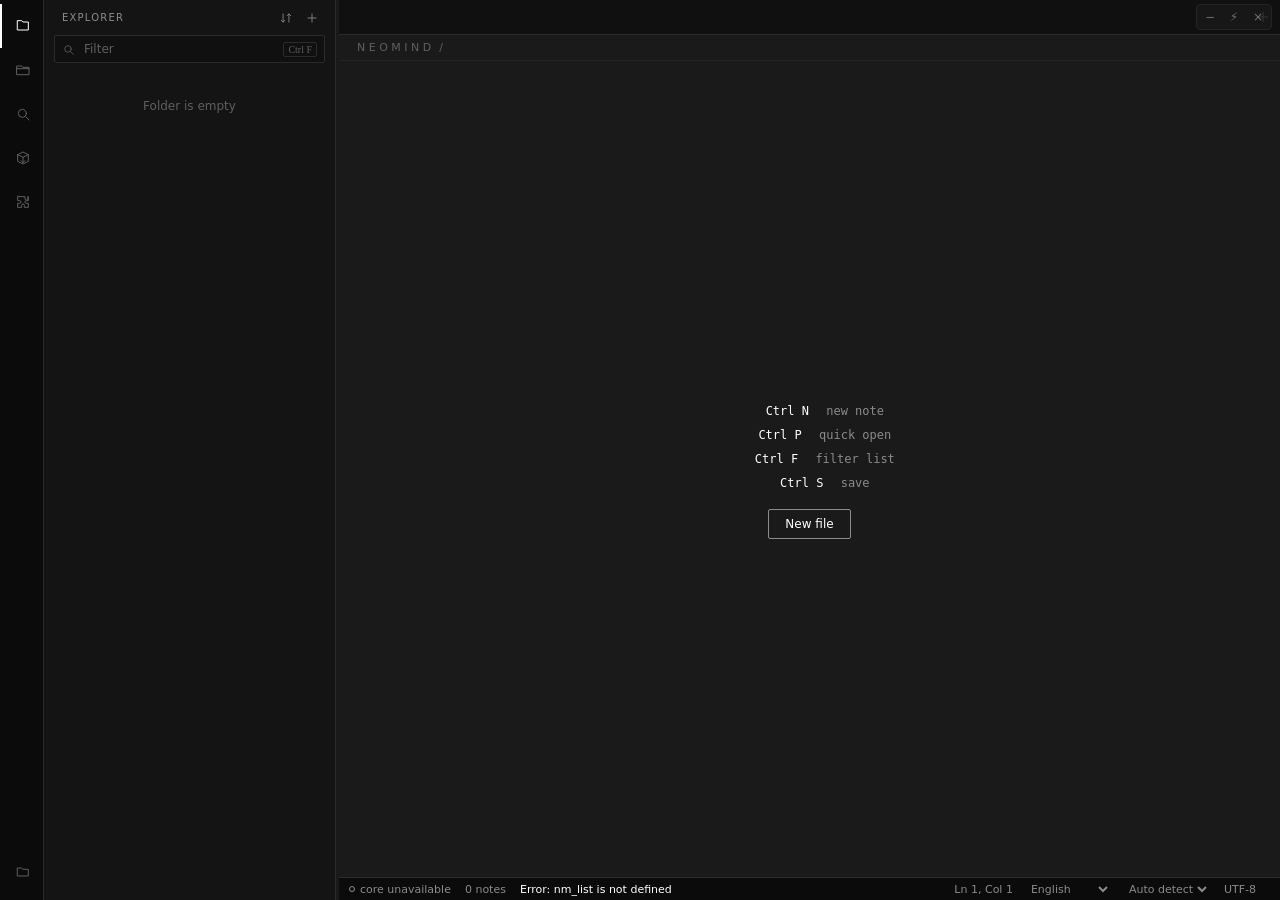
==== cmd/neomind-gui/ui/index.html @ 15c80537 "Fix editor lag, add lightning mode and native window controls" ====
<!doctype html>
<html lang="en">
<head>
<meta charset="utf-8">
<meta name="viewport" content="width=device-width, initial-scale=1">
<title>NeoMind</title>
<style>
  :root{
    --bg:#0b0b0b;          /* activity bar / status bar */
    --side:#141414;
    --editor:#1a1a1a;
    --panel:#101010;
    --border:#2b2b2b;
    --border-soft:#232323;
    --text:#d4d4d4;
    --bright:#ffffff;
    --muted:#8b8b8b;
    --dim:#5f5f5f;
    --hover:#242424;
    --active:#2d2d2d;
    --focus:#3c3c3c;
  }
  *{box-sizing:border-box}
  html,body{height:100%;margin:0}
  body{
    background:var(--editor);color:var(--text);overflow:hidden;
    font-family:"Segoe UI",system-ui,-apple-system,sans-serif;
    font-size:13px;-webkit-font-smoothing:antialiased;
  }
  button,input,textarea{font:inherit;color:inherit}
  button{cursor:pointer;background:none;border:0}
  ::-webkit-scrollbar{width:10px;height:10px}
  ::-webkit-scrollbar-track{background:transparent}
  ::-webkit-scrollbar-thumb{background:#3a3a3a;border:2px solid var(--editor);border-radius:6px}
  ::-webkit-scrollbar-thumb:hover{background:#555}
  svg{display:block;width:16px;height:16px;stroke:currentColor;fill:none;stroke-width:1.5;
    stroke-linecap:round;stroke-linejoin:round;flex:none}

  .workbench{display:flex;height:100vh}

  /* activity bar */
  .activity{
    width:44px;flex:none;background:var(--bg);border-right:1px solid var(--border);
    display:flex;flex-direction:column;align-items:center;padding-top:4px;
  }
  .act{
    width:44px;height:44px;display:grid;place-items:center;color:var(--dim);
    border-left:2px solid transparent;
  }
  .act:hover{color:var(--text)}
  .act.on{color:var(--bright);border-left-color:var(--bright)}
  .act.bottom{margin-top:auto;margin-bottom:6px}

  /* sidebar */
  .sidebar{
    width:292px;flex:none;background:var(--side);border-right:1px solid var(--border);
    display:flex;flex-direction:column;min-width:0;
  }
  .side-title{
    height:35px;flex:none;display:flex;align-items:center;justify-content:space-between;
    padding:0 12px 0 18px;font-size:10px;letter-spacing:1.2px;color:var(--muted);
    text-transform:uppercase;
  }
  .side-actions{display:flex;gap:2px}
  .mini{width:24px;height:24px;display:grid;place-items:center;color:var(--muted);border-radius:2px}
  .mini:hover{background:var(--hover);color:var(--bright)}
  .mini svg{width:14px;height:14px}
  .searchbox{margin:0 10px 8px;display:flex;align-items:center;height:28px;
    background:var(--panel);border:1px solid var(--border);border-radius:2px;padding:0 7px;gap:7px}
  .searchbox:focus-within{border-color:var(--muted)}
  .searchbox svg{width:13px;height:13px;color:var(--dim)}
  .searchbox input{flex:1;min-width:0;background:none;border:0;outline:0;font-size:12px}
  .searchbox input::placeholder{color:var(--dim)}
  .searchbox kbd{font:10px "Segoe UI";color:var(--dim);border:1px solid var(--border);
    padding:1px 4px;border-radius:2px}
  .list{flex:1;overflow-y:auto;overflow-x:hidden}
  .row{
    height:auto;min-height:44px;padding:7px 14px 7px 18px;display:flex;flex-direction:column;
    gap:3px;border-left:2px solid transparent;cursor:default;
  }
  .row:hover{background:var(--hover)}
  .row.on{background:var(--active);border-left-color:var(--bright)}
  .row .t{font-size:12px;color:var(--text);white-space:nowrap;overflow:hidden;text-overflow:ellipsis}
  .row.on .t{color:var(--bright)}
  .row .s{font-size:11px;color:var(--muted);white-space:nowrap;overflow:hidden;text-overflow:ellipsis}
  .hl{color:var(--bright);background:#3a3a3a}
  .side-empty{padding:26px 20px;color:var(--dim);font-size:12px;text-align:center;line-height:1.6}
  .splitter{width:3px;flex:none;cursor:col-resize;background:transparent}
  .splitter:hover,.splitter.drag{background:var(--focus)}
  .view-col{display:flex;flex-direction:column;flex:1;min-height:0}

  /* languages */
  .lang-filter{margin:0 10px 8px}
  .lang-filter input::placeholder{color:var(--dim)}
  .lang-list{flex:1;overflow-y:auto;padding:0 0 8px}
  .langrow{
    display:flex;align-items:flex-start;gap:9px;padding:8px 14px 8px 18px;
    border-left:2px solid transparent;cursor:default;
  }
  .langrow:hover{background:var(--hover)}
  .langrow.checked{background:var(--active);border-left-color:var(--bright)}
  .langrow input[type=checkbox]{
    appearance:none;width:14px;height:14px;flex:none;margin:1px 0 0;
    border:1px solid var(--muted);border-radius:2px;background:var(--panel);cursor:pointer;position:relative;
  }
  .langrow input[type=checkbox]:checked{background:var(--bright);border-color:var(--bright)}
  .langrow input[type=checkbox]:checked::after{
    content:'×';position:absolute;inset:0;display:grid;place-items:center;
    color:#000;font:bold 12px/1 "Segoe UI";
  }
  .langrow .lr-body{min-width:0;flex:1}
  .langrow .lr-name{font-size:12px;color:var(--text);white-space:nowrap;overflow:hidden;text-overflow:ellipsis}
  .langrow.checked .lr-name{color:var(--bright)}
  .langrow .lr-meta{font-size:10px;color:var(--dim);margin-top:2px;white-space:nowrap;overflow:hidden;text-overflow:ellipsis}
  .langrow .lr-flag{font-size:10px;color:var(--muted);flex:none}
  .lang-foot{
    border-top:1px solid var(--border);padding:7px 12px;display:flex;justify-content:space-between;gap:6px;
  }
  .link{padding:3px 5px;font-size:10px;color:var(--muted);border-radius:2px}
  .link:hover{background:var(--hover);color:var(--bright)}

  .btn{border:1px solid var(--muted);padding:6px 12px;border-radius:2px;color:var(--bright);font-size:11px}
  .btn:hover{background:var(--hover)}
  .btn.primary{background:var(--bright);color:#000;border-color:var(--bright)}
  .btn.primary:hover{background:#ddd;border-color:#ddd}
  .btn:disabled{opacity:.45;cursor:default}
  .btn:disabled:hover{background:none}

  .langview{flex:1;display:flex;flex-direction:column;min-height:0;padding:18px 24px 16px}
  .lang-head{display:flex;align-items:flex-start;justify-content:space-between;gap:18px;margin-bottom:14px}
  .lang-head h2{margin:0 0 4px;font-size:16px;font-weight:600;color:var(--bright)}
  .lang-head p{margin:0;font-size:11px;color:var(--dim)}
  .lang-actions{display:flex;gap:8px;flex-wrap:wrap;justify-content:flex-end}
  .lang-stats{
    border:1px solid var(--border);background:var(--panel);padding:8px 12px;
    font-size:11px;color:var(--muted);display:flex;gap:18px;margin-bottom:14px;flex:none;
  }
  .lang-stats b{color:var(--bright);font-weight:600}
  .lang-grid{
    flex:1;min-height:0;overflow-y:auto;display:grid;
    grid-template-columns:repeat(auto-fill,minmax(248px,1fr));gap:8px;align-content:start;
  }
  .lang-card{border:1px solid var(--border);background:var(--panel);padding:10px 12px;min-width:0}
  .lang-card:hover{border-color:var(--muted)}
  .lang-card.checked{border-color:var(--bright)}
  .lang-card.installed{background:var(--editor)}
  .lang-card-top{display:flex;align-items:center;gap:9px;cursor:pointer}
  .lang-card-top input[type=checkbox]{
    appearance:none;width:14px;height:14px;flex:none;margin:0;
    border:1px solid var(--muted);border-radius:2px;background:var(--editor);cursor:pointer;position:relative;
  }
  .lang-card-top input[type=checkbox]:checked{background:var(--bright);border-color:var(--bright)}
  .lang-card-top input[type=checkbox]:checked::after{
    content:'×';position:absolute;inset:0;display:grid;place-items:center;color:#000;font:bold 12px/1 "Segoe UI";
  }
  .lang-card .lname{font-size:12px;color:var(--bright);font-weight:600;flex:1;min-width:0;
    white-space:nowrap;overflow:hidden;text-overflow:ellipsis}
  .lang-card .lflag{font-size:10px;color:var(--muted);flex:none}
  .lang-card .ldesc{font-size:11px;color:var(--muted);margin:8px 0;line-height:1.4}
  .lang-card .lmeta{display:flex;gap:10px;flex-wrap:wrap;font-size:10px;color:var(--dim)}
  .lang-card .lmeta code{font:10px Consolas,monospace;color:var(--muted)}
  .lang-group{grid-column:1/-1;margin:10px 0 2px;padding:5px 8px;border-bottom:1px solid var(--border-soft);
    font-size:10px;letter-spacing:.7px;text-transform:uppercase;color:var(--dim)}
  .lang-list .lang-group{margin:8px 0 2px;padding:4px 10px}

  .lang-progress{border:1px solid var(--border);background:var(--panel);padding:9px 12px;margin-top:12px;flex:none}
  .lp-head{display:flex;justify-content:space-between;font-size:11px;color:var(--bright);margin-bottom:7px}
  .lp-head span:last-child{color:var(--muted)}
  .lp-bar{height:4px;background:var(--border);overflow:hidden}
  .lp-bar>div{height:100%;width:0;background:var(--bright);transition:width .2s}
  .lp-current{font-size:10px;color:var(--muted);margin-top:6px;min-height:13px}
  .lp-log{max-height:68px;overflow-y:auto;margin-top:6px;font:10px/1.6 Consolas,monospace;color:var(--dim)}
  .lang-empty{padding:24px;color:var(--dim);font-size:12px;text-align:center}

  /* mods / extensions marketplace — VS Code style */
  .modsview{flex:1;display:flex;flex-direction:column;min-height:0;overflow:hidden}
  .ex-empty{flex:1;display:grid;place-items:center;text-align:center;color:var(--dim);font-size:12px;padding:24px}
  .ex-empty b{display:block;color:var(--bright);font-size:15px;font-weight:600;margin-bottom:8px}
  .ex-detail{flex:1;min-height:0;overflow-y:auto;padding:18px 26px 24px}
  .ex-hero{display:flex;gap:16px;align-items:flex-start;padding-bottom:16px;border-bottom:1px solid var(--border-soft)}
  .ex-icon,.ex-icon-fb{width:64px;height:64px;flex:none;border:1px solid var(--border);background:var(--editor);filter:grayscale(1)}
  .ex-icon{object-fit:cover}
  .ex-icon-fb{display:grid;place-items:center;font-size:26px;color:var(--bright)}
  .ex-hero-body{flex:1;min-width:0}
  .ex-name{font-size:17px;font-weight:600;color:var(--bright);line-height:1.2}
  .ex-pub{font-size:11px;color:var(--muted);margin-top:3px}
  .ex-pills{display:flex;gap:6px;flex-wrap:wrap;margin-top:9px}
  .ex-pill{font-size:9px;letter-spacing:.6px;border:1px solid var(--muted);color:var(--bright);padding:2px 6px}
  .ex-pill.quiet{border-color:var(--border);color:var(--muted)}
  .ex-stats{display:flex;gap:18px;flex-wrap:wrap;margin-top:11px;font-size:11px;color:var(--muted)}
  .ex-stats b{color:var(--bright);font-weight:600}
  .ex-actions{display:flex;gap:8px;margin-top:14px;flex-wrap:wrap}
  .ex-btn{border:1px solid var(--muted);background:var(--panel);color:var(--bright);padding:6px 14px;font-size:11px}
  .ex-btn:hover{background:var(--hover)}
  .ex-tabs{display:flex;gap:18px;border-bottom:1px solid var(--border-soft);margin-top:16px;padding:0 2px}
  .ex-tab{font-size:11px;letter-spacing:.7px;text-transform:uppercase;color:var(--dim);padding:8px 0;
    border-bottom:1px solid transparent;cursor:pointer}
  .ex-tab.on{color:var(--bright);border-bottom-color:var(--bright)}
  .ex-body{padding:14px 2px 24px;font-size:12px;line-height:1.6;color:var(--muted)}
  .ex-body h3{font-size:12px;color:var(--bright);margin:18px 0 8px;font-weight:600}
  .ex-body h3:first-child{margin-top:0}
  .ex-body p{margin:0 0 10px}
  .ex-body code{font:11px Consolas,monospace;color:var(--bright);border:1px solid var(--border);padding:1px 4px}
  .ex-note{border-left:2px solid var(--muted);padding:6px 10px;color:var(--dim);font-size:11px;margin:12px 0}
  .ex-kv{display:grid;grid-template-columns:110px 1fr;gap:6px 12px;font-size:11px;margin:10px 0 18px}
  .ex-kv span:nth-child(odd){color:var(--dim)}
  .ex-kv span:nth-child(even){color:var(--bright);word-break:break-all}
  .ex-searchrow{display:flex;align-items:center;gap:6px;padding:0 10px 8px}
  .ex-sort{flex:1;background:var(--panel);border:1px solid var(--border);color:var(--muted);
    font-size:10px;padding:4px 6px}
  .ex-sort option{background:var(--panel);color:var(--text)}
  .ex-pillbtn{font-size:10px;color:var(--dim);border:1px solid var(--border);padding:4px 7px;white-space:nowrap}
  .ex-pillbtn.on{color:var(--bright);border-color:var(--muted);background:var(--hover)}
  .ex-list{flex:1;min-height:0;overflow-y:auto}
  .ex-card{display:flex;gap:9px;padding:8px 10px;border-bottom:1px solid var(--border-soft);cursor:pointer;min-width:0}
  .ex-card:hover{background:var(--hover)}
  .ex-card.on{background:var(--active);border-left:2px solid var(--bright);padding-left:8px}
  .ex-ci,.ex-cf{width:36px;height:36px;flex:none;border:1px solid var(--border);background:var(--editor);filter:grayscale(1)}
  .ex-ci{object-fit:cover}
  .ex-cf{display:grid;place-items:center;font-size:14px;color:var(--bright)}
  .ex-cbody{flex:1;min-width:0}
  .ex-cname{font-size:11px;color:var(--bright);font-weight:600;white-space:nowrap;overflow:hidden;text-overflow:ellipsis}
  .ex-cpub{font-size:10px;color:var(--dim);margin-top:2px;white-space:nowrap;overflow:hidden;text-overflow:ellipsis}
  .ex-cdesc{font-size:10px;color:var(--muted);margin-top:3px;line-height:1.35;
    display:-webkit-box;-webkit-line-clamp:2;-webkit-box-orient:vertical;overflow:hidden}
  .ex-cfoot{display:flex;justify-content:space-between;gap:6px;margin-top:4px;font-size:9px;color:var(--dim)}
  .ex-loading{padding:16px;text-align:center;color:var(--dim);font-size:11px}
  .ex-tweaks{display:grid;grid-template-columns:repeat(auto-fill,minmax(210px,1fr));gap:8px}
  .tweak{
    border:1px solid var(--border);background:var(--panel);padding:9px 11px;
    display:flex;align-items:center;gap:10px;cursor:pointer;
  }
  .tweak:hover{border-color:var(--muted)}
  .tweak.on{border-color:var(--bright)}
  .tweak .tw-body{flex:1;min-width:0}
  .tweak .tw-name{font-size:12px;color:var(--bright)}
  .tweak .tw-desc{font-size:10px;color:var(--dim);margin-top:2px;white-space:nowrap;overflow:hidden;text-overflow:ellipsis}
  .toggle{width:32px;height:16px;border:1px solid var(--muted);border-radius:9px;position:relative;flex:none}
  .toggle::after{
    content:'';position:absolute;top:2px;left:2px;width:10px;height:10px;
    border-radius:50%;background:var(--muted);transition:left .12s,background .12s;
  }
  .tweak.on .toggle{background:var(--bright);border-color:var(--bright)}
  .tweak.on .toggle::after{left:17px;background:#000}
  .mods-exit{
    position:fixed;top:8px;right:8px;z-index:30;background:var(--panel);
    border:1px solid var(--muted);color:var(--bright);padding:5px 10px;font-size:11px;
  }
  .mods-exit:hover{background:var(--hover)}

  /* cosmetic mods, all grayscale */
  body.mod-compact .row{padding:4px 14px 4px 18px;min-height:30px}
  body.mod-compact .langrow{padding:5px 14px 5px 18px}
  body.mod-compact .lang-card{padding:7px 10px}
  body.mod-compact .ex-card{padding:5px 10px}
  body.mod-no-line .gutter{display:none}
  body.mod-no-line textarea,body.mod-no-line .highlight{padding-left:26px}
  body.mod-wide .sidebar{width:380px!important}
  body.mod-mono,body.mod-mono input,body.mod-mono button{
    font-family:Consolas,"Cascadia Mono",monospace;
  }
  body.mod-contrast{
    --muted:#aaa;--dim:#888;--text:#ffffff;--border:#4a4a4a;--border-soft:#373737;
  }
  body.mod-hide-status .status{display:none}
  body.mod-focus .activity,body.mod-focus .sidebar,body.mod-focus .splitter{display:none}

  /* main */
  .main{flex:1;display:flex;flex-direction:column;min-width:0;background:var(--editor)}
  .tabs{height:35px;flex:none;display:flex;align-items:stretch;background:var(--panel);
    border-bottom:1px solid var(--border)}
  .tab{display:flex;align-items:center;gap:8px;padding:0 10px 0 12px;max-width:280px;
    border-right:1px solid var(--border);background:var(--editor);color:var(--bright);
    font-size:12px;min-width:0}
  .tab .name{overflow:hidden;text-overflow:ellipsis;white-space:nowrap}
  .tab .dirty{width:7px;height:7px;border-radius:50%;background:var(--bright)}
  .tab .x{width:18px;height:18px;display:grid;place-items:center;color:var(--muted);border-radius:2px}
  .tab .x:hover{background:var(--hover);color:var(--bright)}
  .tab .x svg{width:11px;height:11px}
  .tabs .spacer{flex:1}
  .tabs .new{width:35px;display:grid;place-items:center;color:var(--muted)}
  .tabs .new:hover{background:var(--hover);color:var(--bright)}
  .crumb{height:26px;flex:none;display:flex;align-items:center;gap:8px;padding:0 18px;
    font-size:11px;color:var(--dim);border-bottom:1px solid var(--border-soft)}
  .crumb b{color:var(--muted);font-weight:400}

  .editorwrap{flex:1;display:flex;flex-direction:column;min-height:0;position:relative}
  .gutter{position:absolute;left:0;top:0;bottom:0;width:52px;pointer-events:none;
    padding:18px 12px 18px 0;text-align:right;color:#4a4a4a;font:13px/1.7 "Cascadia Mono",Consolas,monospace;
    white-space:pre;overflow:hidden;user-select:none;border-right:1px solid var(--border-soft)}
  textarea{
    position:relative;z-index:1;flex:1;width:100%;resize:none;
    background:transparent;border:0;outline:0;
    padding:18px 62px 18px 68px;
    font:13px/1.7 "Cascadia Mono",Consolas,"Lucida Console",monospace;
    color:transparent;caret-color:var(--bright);tab-size:2;white-space:pre;
  }
  textarea::placeholder{color:var(--dim)}
  textarea::selection{background:#264f78;color:transparent}
  .highlight{
    position:absolute;inset:0;z-index:0;margin:0;pointer-events:none;
    padding:18px 62px 18px 68px;
    font:13px/1.7 "Cascadia Mono",Consolas,"Lucida Console",monospace;
    color:var(--text);tab-size:2;white-space:pre;overflow:hidden;
  }
  .tok-comment{color:#6a9955}
  .tok-string{color:#ce9178}
  .tok-number{color:#b5cea8}
  .tok-keyword{color:#569cd6}
  .tok-control{color:#c586c0}
  .tok-type{color:#4ec9b0}
  .tok-builtin,.tok-func{color:#dcdcaa}
  .tok-prop{color:#9cdcfe}
  .tok-op{color:#d4d4d4}
  /* compact VS Code-style minimap */
  .minimap{position:absolute;right:0;top:0;bottom:0;width:42px;z-index:2;
    background:var(--editor);border-left:1px solid var(--border-soft);cursor:pointer}
  .minimap canvas{display:block;width:42px;height:100%}
  body.mod-no-minimap .minimap{display:none}
  /* folder tree */
  .tree{flex:none;max-height:38%;overflow:auto;border-bottom:1px solid var(--border-soft);padding:4px 0}
  .tree-row{display:flex;align-items:center;gap:5px;height:20px;padding:0 8px 0 8px;
    font-size:11px;color:var(--muted);white-space:nowrap;cursor:default;user-select:none}
  .tree-row:hover{background:var(--hover);color:var(--bright)}
  .tree-row.file{cursor:pointer;padding-left:22px}
  .tree-row.file.on{background:var(--active);color:var(--bright)}
  .tree-caret{width:10px;color:var(--dim);font-size:9px;text-align:center;flex:none}
  .tree-icon{width:11px;color:var(--dim);flex:none}
  .tree-row .tree-more{color:var(--dim);font-size:11px;margin-left:auto;padding:0 2px}
  .tree-row .tree-more:hover{color:var(--bright)}
  .tree-new{width:100%;border-top:1px solid var(--border-soft);padding:4px 8px;
    text-align:left;font-size:11px;color:var(--dim)}
  .tree-new:hover{color:var(--bright);background:var(--hover)}
  .dialog .field{display:flex;align-items:center;border-bottom:1px solid var(--border)}
  .dialog .field input{flex:1;border:0}
  .dialog .field button{border:0;border-left:1px solid var(--border);background:transparent;
    color:var(--muted);padding:0 12px;height:38px;font-size:11px;white-space:nowrap}
  .dialog .field button:hover{color:var(--bright);background:var(--hover)}
  .dialog label{display:block;padding:8px 14px 4px;font-size:10px;letter-spacing:.6px;
    text-transform:uppercase;color:var(--dim)}
  .status select{
    background:transparent;border:0;outline:0;color:var(--muted);
    font:11px "Segoe UI",system-ui,sans-serif;cursor:pointer;max-width:110px;
  }
  .status select:hover{color:var(--bright)}
  .status select option{background:var(--panel);color:var(--text)}
  .welcome{flex:1;display:flex;flex-direction:column;align-items:center;justify-content:center;
    gap:14px;color:var(--dim);text-align:center}
  .welcome .keys{font:12px "Cascadia Mono",Consolas,monospace;color:var(--muted);line-height:2}
  .welcome .keys b{display:inline-block;min-width:74px;text-align:right;color:var(--bright);
    font-weight:400;margin-right:10px}
  .welcome button{border:1px solid var(--muted);padding:7px 16px;color:var(--bright);
    border-radius:2px;font-size:12px}
  .welcome button:hover{background:var(--hover)}
  .hidden{display:none!important}

  /* status bar */
  .status{height:23px;flex:none;background:var(--bg);border-top:1px solid var(--border);
    display:flex;align-items:center;justify-content:space-between;padding:0 10px;
    font-size:11px;color:var(--muted)}
  .status .l,.status .r{display:flex;align-items:center;gap:14px;white-space:nowrap}
  .status .item{display:flex;align-items:center;gap:5px}
  .status .dot{width:6px;height:6px;border:1px solid var(--muted);border-radius:50%}
  .status .msg{color:var(--bright)}

  /* modal + palette */
  .veil{position:fixed;inset:0;background:rgba(0,0,0,.6);display:grid;place-items:start center;
    padding-top:16vh;z-index:20}
  .dialog{width:430px;max-width:calc(100vw - 40px);background:var(--panel);
    border:1px solid var(--focus)}
  .dialog .head{padding:10px 14px;border-bottom:1px solid var(--border);font-size:12px;color:var(--bright)}
  .dialog input{width:100%;height:38px;background:var(--editor);border:0;border-bottom:1px solid var(--border);
    outline:0;padding:0 14px;font-size:13px}
  .dialog .opts{max-height:280px;overflow-y:auto;padding:4px 0}
  .dialog .opt{padding:7px 14px;font-size:12px;display:flex;justify-content:space-between;gap:12px}
  .dialog .opt.on{background:var(--active);color:var(--bright)}
  .dialog .opt span:last-child{color:var(--dim);font-size:11px}
  .dialog .body{padding:20px 18px;line-height:1.6;color:var(--text)}
  .dialog .foot{display:flex;justify-content:flex-end;gap:8px;padding:10px 14px;border-top:1px solid var(--border)}
  .dialog .foot button{border:1px solid var(--border);padding:5px 14px;border-radius:2px;color:var(--text)}
  .dialog .foot button:hover{background:var(--hover);color:var(--bright)}
  .dialog .foot .ok{background:var(--bright);color:#000;border-color:var(--bright)}
  .dialog .foot .ok:hover{background:#ddd;color:#000}
  .win-actions{position:fixed;top:4px;right:8px;z-index:80;display:flex;gap:2px;padding:2px;background:var(--editor);border:1px solid var(--border);border-radius:4px;opacity:.75}
  .win-actions:hover{opacity:1}
  .win-actions button{width:22px;height:20px;border:0;border-radius:2px;background:transparent;color:var(--muted);font-size:12px;line-height:1;cursor:pointer}
  .win-actions button:hover{background:var(--hover);color:var(--text)}
  body.light-mode .status,body.light-mode .welcome,body.light-mode .palette,
  body.light-mode #actLangs,body.light-mode #actMods,body.light-mode #actSearch,
  body.light-mode #actFolder,body.light-mode #minimap{display:none !important}
</style>
</head>
<body>
<div class="win-actions">
  <button id="winMin" data-i18n-title="minimize" title="Minimize">−</button>
  <button id="winLight" data-i18n-title="lightMode" title="Light mode">⚡</button>
  <button id="winClose" data-i18n-title="closeWindow" title="Close">×</button>
</div>
<div class="workbench">
  <div class="activity">
    <button class="act on" id="actFiles" title="Explorer"><svg viewBox="0 0 24 24"><path d="M4 4h6l2 2h8v12H4z"/></svg></button>
    <button class="act" id="actFolders" title="Folders"><svg viewBox="0 0 24 24"><path d="M3 6h7l2 2h9v11H3z"/><path d="M3 10h18"/></svg></button>
    <button class="act" id="actSearch" title="Search (Ctrl+F)"><svg viewBox="0 0 24 24"><circle cx="11" cy="11" r="6"/><path d="M16 16l5 5"/></svg></button>
    <button class="act" id="actLangs" title="Languages &amp; toolchains"><svg viewBox="0 0 24 24"><path d="M4 7l8-4 8 4-8 4-8-4z"/><path d="M4 7v10l8 4 8-4V7"/><path d="M12 11v8"/><path d="M9 16l3 3 3-3"/></svg></button>
    <button class="act" id="actMods" title="Mods &amp; themes"><svg viewBox="0 0 24 24"><path d="M10 4h5v3a2 2 0 1 0 4 0V4h1v6h-3a2 2 0 1 0 0 4h3v6h-6v-3a2 2 0 1 0-4 0v3H4v-6h3a2 2 0 1 0 0-4H4V4z"/></svg></button>
    <button class="act bottom" id="actFolder" title="Open data folder"><svg viewBox="0 0 24 24"><path d="M4 6h6l2 2h8v10H4z"/></svg></button>
  </div>

  <aside class="sidebar" id="sidebar">
    <div class="view-col" id="sideFiles">
      <div class="side-title">
        <span>Explorer</span>
        <div class="side-actions">
          <button class="mini" id="sortBtn" title="Sort"><svg viewBox="0 0 24 24"><path d="M7 5v14M4 16l3 3 3-3M17 19V5M14 8l3-3 3 3"/></svg></button>
          <button class="mini" id="newBtn" title="New file (Ctrl+N)"><svg viewBox="0 0 24 24"><path d="M12 5v14M5 12h14"/></svg></button>
        </div>
      </div>
      <label class="searchbox">
        <svg viewBox="0 0 24 24"><circle cx="11" cy="11" r="6"/><path d="M16 16l5 5"/></svg>
        <input id="search" placeholder="Filter" spellcheck="false"><kbd>Ctrl F</kbd>
      </label>
      <div class="list" id="list" tabindex="0"></div>
    </div>

    <div class="view-col hidden" id="sideFolders">
      <div class="side-title">
        <span>Folders</span>
        <div class="side-actions">
          <button class="mini" id="folderNew" title="New project"><svg viewBox="0 0 24 24"><path d="M3 6h7l2 2h9v11H3z"/><path d="M12 11v5M9.5 13.5h5"/></svg></button>
          <button class="mini" id="folderFileNew" title="New file"><svg viewBox="0 0 24 24"><path d="M12 5v14M5 12h14"/></svg></button>
        </div>
      </div>
      <div class="searchbox"><span></span><input id="folderFilter" placeholder="Filter folders" spellcheck="false"></div>
      <div class="tree" id="folderTree"></div>
      <button class="tree-new" id="folderAddRoot">+ New project</button>
    </div>

    <div class="view-col hidden" id="sideLangs">
      <div class="side-title">
        <span>Languages</span>
        <div class="side-actions">
          <button class="mini" id="langRefreshSide" title="Refresh list"><svg viewBox="0 0 24 24"><path d="M20 11a8 8 0 1 0-2 6"/><path d="M20 5v6h-6"/></svg></button>
        </div>
      </div>
      <label class="searchbox lang-filter">
        <svg viewBox="0 0 24 24"><circle cx="11" cy="11" r="6"/><path d="M16 16l5 5"/></svg>
        <input id="langSearch" placeholder="Filter languages" spellcheck="false">
      </label>
      <div class="lang-list" id="langList"></div>
      <div class="lang-foot">
        <button class="link" id="langSelAll">Select all</button>
        <button class="link" id="langSelNone">Clear selection</button>
      </div>
    </div>

    <div class="view-col hidden" id="sideMods">
      <div class="side-title">
        <span>Extensions</span>
        <div class="side-actions">
          <button class="mini" id="modsRefreshSide" title="Reload catalog"><svg viewBox="0 0 24 24"><path d="M20 11a8 8 0 1 0-2 6"/><path d="M20 5v6h-6"/></svg></button>
        </div>
      </div>
      <label class="searchbox lang-filter">
        <svg viewBox="0 0 24 24"><circle cx="11" cy="11" r="6"/><path d="M16 16l5 5"/></svg>
        <input id="modsSearch" placeholder="Search Extensions in Marketplace" spellcheck="false">
      </label>
      <div class="ex-searchrow">
        <select class="ex-sort" id="modsSort" title="Sort by">
          <option value="installs" id="modsSortInstalls">Most installed</option>
          <option value="rating" id="modsSortRating">Highest rated</option>
          <option value="name" id="modsSortName">Name</option>
        </select>
        <button class="ex-pillbtn" id="modsScope" title="Show cosmetic-only picks">Cosmetic</button>
      </div>
      <div class="ex-list" id="modsList"></div>
      <div class="lang-foot"><span id="modsCount">Top 100 · reference only</span></div>
    </div>
  </aside>
  <div class="splitter" id="splitter"></div>

  <main class="main">
    <div class="tabs">
      <div class="tab hidden" id="tab">
        <span class="name" id="tabName"></span>
        <span class="dirty hidden" id="tabDirty"></span>
        <button class="x" id="tabClose" title="Close"><svg viewBox="0 0 24 24"><path d="M6 6l12 12M18 6L6 18"/></svg></button>
      </div>
      <div class="tab hidden" id="langTab"><span class="name" id="langTabName">Languages &amp; toolchains</span></div>
      <div class="tab hidden" id="modsTab"><span class="name" id="modsTabName">Mods &amp; themes</span></div>
      <div class="spacer"></div>
      <button class="new" id="newTop" title="New file (Ctrl+N)"><svg viewBox="0 0 24 24"><path d="M12 5v14M5 12h14"/></svg></button>
    </div>
    <div class="crumb"><span>N E O M I N D</span><span>/</span><b id="crumb"></b></div>

    <div class="langview hidden" id="langView">
      <div class="lang-head">
        <div>
          <h2 id="langHead">Languages &amp; toolchains</h2>
          <p id="langDesc">Toolchain catalog · batch install via winget (Windows)</p>
        </div>
        <div class="lang-actions">
          <button class="btn" id="langRefresh">Refresh</button>
          <button class="btn" id="langInstallAll">Install all</button>
          <button class="btn primary" id="langInstallSel">Install selected</button>
        </div>
      </div>
      <div class="lang-stats">
        <span><span id="lsTotalLbl">Total:</span> <b id="lsTotal">0</b></span>
        <span><span id="lsInstalledLbl">Installed:</span> <b id="lsInstalled">0</b></span>
        <span><span id="lsSelectedLbl">Selected:</span> <b id="lsSelected">0</b></span>
      </div>
      <div class="lang-grid" id="langGrid"></div>
      <div class="lang-progress hidden" id="langProgress">
        <div class="lp-head"><span id="lpTitle">Installing</span><span id="lpCount">0 / 0</span></div>
        <div class="lp-bar"><div id="lpFill"></div></div>
        <div class="lp-current" id="lpCurrent"></div>
        <div class="lp-log" id="lpLog"></div>
      </div>
    </div>

    <div class="modsview hidden" id="modsView">
      <div class="ex-empty" id="exEmpty">
        <div id="exEmptyText"><b>Extensions</b>Select an extension to view its details.<br>Reference catalog only — nothing is installed into NeoMind.</div>
      </div>
      <div class="ex-detail hidden" id="exDetail">
        <div class="ex-hero">
          <img class="ex-icon" id="exIcon" alt="" onerror="this.style.display='none';document.getElementById('exIconFb').style.display='grid'">
          <span class="ex-icon-fb" id="exIconFb" style="display:none">?</span>
          <div class="ex-hero-body">
            <div class="ex-name" id="exName"></div>
            <div class="ex-pub" id="exPub"></div>
            <div class="ex-pills" id="exPills"></div>
            <div class="ex-stats" id="exStats"></div>
            <div class="ex-actions" id="exActions"></div>
          </div>
        </div>
        <div class="ex-tabs">
          <div class="ex-tab on" data-tab="details" id="exTabDetails">Details</div>
          <div class="ex-tab" data-tab="tweaks" id="exTabTweaks">NeoMind tweaks</div>
        </div>
        <div class="ex-body" id="exBody"></div>
      </div>
    </div>

    <div class="editorwrap" id="editorwrap">
      <div class="gutter hidden" id="gutter">1</div>
      <pre class="highlight hidden" id="highlight" aria-hidden="true"></pre>
      <textarea id="text" spellcheck="false" wrap="off" class="hidden" placeholder=""></textarea>
      <div class="minimap hidden" id="minimap"><canvas id="miniCanvas"></canvas></div>
      <div class="welcome" id="welcome">
        <div class="keys">
          <div><b>Ctrl N</b> <span id="wKeyNew">new note</span></div>
          <div><b>Ctrl P</b> <span id="wKeyOpen">quick open</span></div>
          <div><b>Ctrl F</b> <span id="wKeyFilter">filter list</span></div>
          <div><b>Ctrl S</b> <span id="wKeySave">save</span></div>
        </div>
        <button id="welcomeNew">New note</button>
      </div>
    </div>

    <div class="status">
      <div class="l">
        <span class="item"><span class="dot" id="coreDot"></span><span id="coreVer">Rust core</span></span>
        <span class="item" id="count">0 notes</span>
        <span class="item msg" id="msg"></span>
      </div>
      <div class="r">
        <span class="item" id="pos">Ln 1, Col 1</span>
        <span class="item"><select id="uiLang" title="UI language">
          <option value="en">English</option>
          <option value="ru">Русский</option>
          <option value="uk">Українська</option>
          <option value="es">Español</option>
          <option value="de">Deutsch</option>
          <option value="fr">Français</option>
          <option value="zh">中文</option>
          <option value="ja">日本語</option>
        </select></span>
        <span class="item"><select id="langMode" title="Syntax highlighting language">
          <option value="auto" id="langModeAuto">Auto detect</option>
          <option value="plaintext" id="langModePlain">Plain Text</option>
          <option value="javascript">JavaScript</option>
          <option value="typescript">TypeScript</option>
          <option value="python">Python</option>
          <option value="go">Go</option>
          <option value="rust">Rust</option>
          <option value="c">C</option>
          <option value="cpp">C++</option>
          <option value="html">HTML</option>
          <option value="css">CSS</option>
          <option value="json">JSON</option>
          <option value="sql">SQL</option>
          <option value="bash">Shell</option>
        </select></span>
        <span class="item">UTF-8</span>
        <span class="item" id="saved"></span>
      </div>
    </div>
  </main>
</div>

<div class="veil hidden" id="palette">
  <div class="dialog">
    <div class="head" id="palHead">Quick open</div>
    <input id="palInput" placeholder="Note title..." spellcheck="false">
    <div class="opts" id="palOpts"></div>
  </div>
</div>

<div class="veil hidden" id="fileDialog">
  <div class="dialog">
    <div class="head" id="fileDlgTitle">New file</div>
    <label id="fileDlgNameLbl">File name</label>
    <input id="fileDlgName" placeholder="main.rs" spellcheck="false">
    <label id="fileDlgFolderLbl">Folder</label>
    <div class="field">
      <input id="fileDlgFolder" placeholder="NeoMind / Project" spellcheck="false">
      <button id="fileDlgBrowse">Browse...</button>
    </div>
    <div class="body" id="fileDlgHint">Leave the folder empty to save it inside NeoMind.</div>
    <div class="foot"><button id="fileDlgNo">Cancel</button><button class="ok" id="fileDlgYes">Create</button></div>
  </div>
</div>

<div class="veil hidden" id="projectDialog">
  <div class="dialog">
    <div class="head" id="projectDlgTitle">New project</div>
    <label id="projectDlgNameLbl">Project name</label>
    <input id="projectDlgName" placeholder="My project" spellcheck="false">
    <div class="foot"><button id="projectDlgNo">Cancel</button><button class="ok" id="projectDlgYes">Create</button></div>
  </div>
</div>

<div class="veil hidden" id="confirm">
  <div class="dialog">
    <div class="head" id="confTitle">Delete</div>
    <div class="body" id="confBody"></div>
    <div class="foot"><button id="confNo">Cancel</button><button class="ok" id="confYes">Delete</button></div>
  </div>
</div>

<button class="mods-exit hidden" id="exitFocus">Exit focus mode</button>

<script>
const $ = id => document.getElementById(id);
const listEl=$('list'), searchEl=$('search'), textEl=$('text'), langSearchEl=$('langSearch');
let notes=[], selected=null, saveTimer=null, msgTimer=null;
let sortMode='date-desc', palItems=[], palIndex=0, confirmAction=null;
let langs=[], langSelected=new Set(), langJob=null, langTimer=null, langBusy=false;
let modsSearchEl=$('modsSearch');
let appliedMods=new Set(JSON.parse(localStorage.getItem('nm_mods')||'[]'));
const TWEAKS=[
  {id:'compact', nameKey:'tweak.compact', descKey:'tweak.compactDesc'},
  {id:'no-line', nameKey:'tweak.no-line', descKey:'tweak.no-lineDesc'},
  {id:'wide', nameKey:'tweak.wide', descKey:'tweak.wideDesc'},
  {id:'mono', nameKey:'tweak.mono', descKey:'tweak.monoDesc'},
  {id:'contrast', nameKey:'tweak.contrast', descKey:'tweak.contrastDesc'},
  {id:'hide-status', nameKey:'tweak.hide-status', descKey:'tweak.hide-statusDesc'},
  {id:'focus', nameKey:'tweak.focus', descKey:'tweak.focusDesc'},
  {id:'minimap', nameKey:'tweak.minimap', descKey:'tweak.minimapDesc'},
];
let currentView='files';
let folders=readStore('nm_folders',[]);
if(!Array.isArray(folders))folders=[];
let folderOpen=readStore('nm_folder_open',{});
if(!folderOpen||typeof folderOpen!=='object'||Array.isArray(folderOpen))folderOpen={};
let fileDialogFolder='';
let highlightTimer=null;
let coreVersion='', coreStatusOk=false, lightMode=false;
// Large files skip live syntax highlighting; the editor stays responsive.
const HIGHLIGHT_LIMIT=25000;
let lineTimer=null, posTimer=null, lastLineCount=-1;
let miniBase=null, miniDirty=true, miniSize='', miniFrame=0;

/* ---------- interface localization ---------- */
const SUPPORTED_LOCALES=['en','ru','uk','es','de','fr','zh','ja'];
const I18N={
 en:{
  'app.notes':'NeoMind — Notes','act.explorer':'Explorer','act.folders':'Folders','act.search':'Search (Ctrl+F)',
  'act.languages':'Languages & toolchains','act.mods':'Mods & themes','act.openData':'Open data folder',
  'explorer':'Explorer','folders':'Folders','languages':'Languages','extensions':'Extensions',
  'newNote':'New note','newFile':'New file','newProject':'New project','sort':'Sort','filter':'Filter',
  'filterFolders':'Filter folders','browse':'Browse...','cancel':'Cancel','create':'Create','delete':'Delete',
  'close':'Close','save':'Save','saved':'saved','unsaved':'unsaved','noteCreated':'Note created',
  'fileCreated':'File created','projectCreated':'Project created','noteDeleted':'Note deleted','savedMsg':'Saved',
  'untitled':'Untitled','noMatches':'No matches','folderEmpty':'Folder is empty','noExtensions':'No extensions',
  'searching':'Searching Marketplace...','searchFailed':'Search failed:','noDescription':'No description',
  'uiLanguage':'UI language','syntaxLanguage':'Syntax highlighting language','autoDetect':'Auto detect',
  'plainText':'Plain Text','rustCore':'Rust core','coreUnavailable':'core unavailable','ln':'Ln','col':'Col',
  'installed':'installed','notInstalled':'not installed','version':'version','total':'Total',
  'installedLbl':'Installed','selected':'Selected','install':'Install','installAll':'Install all',
  'installSelected':'Install selected','refresh':'Refresh','installing':'Installing...','done':'Done',
  'taskCreated':'Task created','installStarted':'Install started','installFinished':'Install finished',
  'installErrors':'Install finished with errors','installRunning':'Install is already running',
  'selectFirst':'Select languages first','group.general':'General','group.web':'Web','group.games':'Games',
  'group.cybersecurity':'Cybersecurity','group.data':'Data','group.editor':'Editor',
  'tweaks':'Local UI tweaks','tweaksDesc':'These only restyle the NeoMind workbench. They are stored locally and add no external code.',
  'tweak.compact':'Compact UI','tweak.compactDesc':'Denser lists and cards','tweak.no-line':'No line numbers',
  'tweak.no-lineDesc':'Hide the editor gutter','tweak.wide':'Wide sidebar','tweak.wideDesc':'Fixed 380px sidebar',
  'tweak.mono':'Monospace UI','tweak.monoDesc':'Mono font everywhere','tweak.contrast':'High contrast',
  'tweak.contrastDesc':'Stronger borders and text','tweak.hide-status':'Hide status bar','tweak.hide-statusDesc':'More room for notes',
  'tweak.focus':'Focus mode','tweak.focusDesc':'Hide all chrome','tweak.minimap':'Compact minimap',
  'tweak.minimapDesc':'Hide the code overview','about':'About','details':'Details','identifier':'Identifier',
  'publisher':'Publisher','kind':'Kind','license':'License','source':'Source','openMarketplace':'Open in Marketplace',
  'viewSource':'View Source','marketplace':'MARKETPLACE','cosmetic':'COSMETIC','safe':'SAFE',
  'executesCode':'EXECUTES CODE','referenceNote':'Reference catalog only. NeoMind never downloads, installs or executes extension code.',
  'codeNote':'This extension executes code in VS Code. It is shown here for reference; nothing is installed in NeoMind.',
  'deleteTitle':'Delete','deleteBody':'“{name}” will be deleted permanently.','quickOpen':'Quick open',
  'noteTitle':'Note title...','exitFocus':'Exit focus mode','error':'Error:','errorGeneric':'Error: {detail}',
  'sortNewest':'Sort: newest first','sortOldest':'Sort: oldest first','sortTitle':'Sort: by title',
  'syntax':'Syntax: {name}','welcomeNew':'new note','welcomeOpen':'quick open','welcomeFilter':'filter list',
  'welcomeSave':'save','fileHint':'Leave the folder empty to save it inside NeoMind.','fileName':'File name',
  'folder':'Folder','projectName':'Project name','note':'note','notes':'notes'
 },
 ru:{
  'app.notes':'NeoMind — Заметки','act.explorer':'Проводник','act.folders':'Папки','act.search':'Поиск (Ctrl+F)',
  'act.languages':'Языки и инструменты','act.mods':'Моды и темы','act.openData':'Открыть папку данных',
  'explorer':'Проводник','folders':'Папки','languages':'Языки','extensions':'Расширения',
  'newNote':'Новая заметка','newFile':'Новый файл','newProject':'Новый проект','sort':'Сортировка','filter':'Фильтр',
  'filterFolders':'Фильтр папок','browse':'Выбрать...','cancel':'Отмена','create':'Создать','delete':'Удалить',
  'close':'Закрыть','save':'Сохранить','saved':'сохранено','unsaved':'не сохранено','noteCreated':'Заметка создана',
  'fileCreated':'Файл создан','projectCreated':'Проект создан','noteDeleted':'Заметка удалена','savedMsg':'Сохранено',
  'untitled':'Без названия','noMatches':'Совпадений нет','folderEmpty':'Папка пуста','noExtensions':'Расширений нет',
  'searching':'Поиск в Marketplace...','searchFailed':'Ошибка поиска:','noDescription':'Нет описания',
  'uiLanguage':'Язык интерфейса','syntaxLanguage':'Язык подсветки','autoDetect':'Автоопределение',
  'plainText':'Обычный текст','rustCore':'Ядро Rust','coreUnavailable':'ядро недоступно','ln':'Стр','col':'Стл',
  'installed':'установлено','notInstalled':'не установлено','version':'версия','total':'Всего',
  'installedLbl':'Установлено','selected':'Выбрано','install':'Установить','installAll':'Установить все',
  'installSelected':'Установить выбранные','refresh':'Обновить','installing':'Установка...','done':'Готово',
  'taskCreated':'Задача создана','installStarted':'Установка началась','installFinished':'Установка завершена',
  'installErrors':'Установка завершена с ошибками','installRunning':'Установка уже идёт',
  'selectFirst':'Сначала выберите языки','group.general':'Общие','group.web':'Веб','group.games':'Игры',
  'group.cybersecurity':'Кибербезопасность','group.data':'Данные','group.editor':'Редактор',
  'tweaks':'Локальные настройки UI','tweaksDesc':'Они только меняют вид NeoMind, хранятся локально и не добавляют внешний код.',
  'tweak.compact':'Компактный UI','tweak.compactDesc':'Плотные списки и карточки','tweak.no-line':'Без номеров строк',
  'tweak.no-lineDesc':'Скрыть поле номеров','tweak.wide':'Широкая панель','tweak.wideDesc':'Фиксированная панель 380px',
  'tweak.mono':'Моноширинный UI','tweak.monoDesc':'Моношрифт везде','tweak.contrast':'Высокий контраст',
  'tweak.contrastDesc':'Сильнее границы и текст','tweak.hide-status':'Скрыть статус-бар','tweak.hide-statusDesc':'Больше места для заметок',
  'tweak.focus':'Режим фокуса','tweak.focusDesc':'Скрыть всю обвязку','tweak.minimap':'Компактная миникарта',
  'tweak.minimapDesc':'Скрыть обзор кода','about':'О расширении','details':'Подробности','identifier':'Идентификатор',
  'publisher':'Издатель','kind':'Тип','license':'Лицензия','source':'Источник','openMarketplace':'Открыть в Marketplace',
  'viewSource':'Исходный код','marketplace':'MARKETPLACE','cosmetic':'КОСМЕТИКА','safe':'БЕЗОПАСНО',
  'executesCode':'ВЫПОЛНЯЕТ КОД','referenceNote':'Только справочный каталог. NeoMind ничего не скачивает, не устанавливает и не выполняет.',
  'codeNote':'Это расширение выполняет код в VS Code. Здесь оно только для справки; в NeoMind ничего не установлено.',
  'deleteTitle':'Удалить','deleteBody':'«{name}» будет удалено навсегда.','quickOpen':'Быстрый открытие',
  'noteTitle':'Название заметки...','exitFocus':'Выйти из режима фокуса','error':'Ошибка:','errorGeneric':'Ошибка: {detail}',
  'sortNewest':'Сортировка: сначала новые','sortOldest':'Сортировка: сначала старые','sortTitle':'Сортировка: по названию',
  'syntax':'Подсветка: {name}','welcomeNew':'новая заметка','welcomeOpen':'быстрый открытие','welcomeFilter':'фильтр списка',
  'welcomeSave':'сохранить','fileHint':'Оставьте папку пустой, чтобы сохранить внутри NeoMind.','fileName':'Имя файла',
  'folder':'Папка','projectName':'Имя проекта','note':'заметка','notes':'заметок'
 },
 uk:{
  'app.notes':'NeoMind — Нотатки','act.explorer':'Провідник','act.folders':'Папки','act.search':'Пошук (Ctrl+F)',
  'act.languages':'Мови та інструменти','act.mods':'Моди та теми','act.openData':'Відкрити папку даних',
  'explorer':'Провідник','folders':'Папки','languages':'Мови','extensions':'Розширення',
  'newNote':'Нова нотатка','newFile':'Новий файл','newProject':'Новий проєкт','sort':'Сортування','filter':'Фільтр',
  'filterFolders':'Фільтр папок','browse':'Вибрати...','cancel':'Скасувати','create':'Створити','delete':'Видалити',
  'close':'Закрити','save':'Зберегти','saved':'збережено','unsaved':'не збережено','noteCreated':'Нотатку створено',
  'fileCreated':'Файл створено','projectCreated':'Проєкт створено','noteDeleted':'Нотатку видалено','savedMsg':'Збережено',
  'untitled':'Без назви','noMatches':'Збігів немає','folderEmpty':'Папка порожня','noExtensions':'Розширень немає',
  'searching':'Пошук у Marketplace...','searchFailed':'Помилка пошуку:','noDescription':'Немає опису',
  'uiLanguage':'Мова інтерфейсу','syntaxLanguage':'Мова підсвітки','autoDetect':'Автовизначення',
  'plainText':'Звичайний текст','rustCore':'Ядро Rust','coreUnavailable':'ядро недоступне','ln':'Ряд','col':'Стовп',
  'installed':'встановлено','notInstalled':'не встановлено','version':'версія','total':'Усього',
  'installedLbl':'Встановлено','selected':'Вибрано','install':'Встановити','installAll':'Встановити все',
  'installSelected':'Встановити вибрані','refresh':'Оновити','installing':'Встановлення...','done':'Готово',
  'taskCreated':'Завдання створено','installStarted':'Встановлення почалося','installFinished':'Встановлення завершено',
  'installErrors':'Встановлення завершено з помилками','installRunning':'Встановлення вже триває',
  'selectFirst':'Спочатку виберіть мови','group.general':'Загальні','group.web':'Веб','group.games':'Ігри',
  'group.cybersecurity':'Кібербезпека','group.data':'Дані','group.editor':'Редактор',
  'tweaks':'Локальні налаштування UI','tweaksDesc':'Вони лише змінюють вигляд NeoMind, зберігаються локально і не додають зовнішнього коду.',
  'tweak.compact':'Компактний UI','tweak.compactDesc':'Щільні списки та картки','tweak.no-line':'Без номерів рядків',
  'tweak.no-lineDesc':'Приховати поле номерів','tweak.wide':'Широка панель','tweak.wideDesc':'Фіксована панель 380px',
  'tweak.mono':'Моноширинний UI','tweak.monoDesc':'Моношрифт скрізь','tweak.contrast':'Високий контраст',
  'tweak.contrastDesc':'Сильніші межі та текст','tweak.hide-status':'Приховати статус-бар','tweak.hide-statusDesc':'Більше місця для нотаток',
  'tweak.focus':'Режим фокусу','tweak.focusDesc':'Приховати все оточення','tweak.minimap':'Компактна мінімапа',
  'tweak.minimapDesc':'Приховати огляд коду','about':'Про розширення','details':'Деталі','identifier':'Ідентифікатор',
  'publisher':'Видавець','kind':'Тип','license':'Ліцензія','source':'Джерело','openMarketplace':'Відкрити в Marketplace',
  'viewSource':'Вихідний код','marketplace':'MARKETPLACE','cosmetic':'КОСМЕТИКА','safe':'БЕЗПЕЧНО',
  'executesCode':'ВИКОНУЄ КОД','referenceNote':'Лише довідковий каталог. NeoMind нічого не завантажує, не встановлює і не виконує.',
  'codeNote':'Це розширення виконує код у VS Code. Тут воно лише для довідки; у NeoMind нічого не встановлено.',
  'deleteTitle':'Видалити','deleteBody':'«{name}» буде видалено назавжди.','quickOpen':'Швидке відкриття',
  'noteTitle':'Назва нотатки...','exitFocus':'Вийти з режиму фокусу','error':'Помилка:','errorGeneric':'Помилка: {detail}',
  'sortNewest':'Сортування: спочатку нові','sortOldest':'Сортування: спочатку старі','sortTitle':'Сортування: за назвою',
  'syntax':'Підсвітка: {name}','welcomeNew':'нова нотатка','welcomeOpen':'швидке відкриття','welcomeFilter':'фільтр списку',
  'welcomeSave':'зберегти','fileHint':'Залиште папку порожньою, щоб зберегти всередині NeoMind.','fileName':'Ім’я файлу',
  'folder':'Папка','projectName':'Назва проєкту','note':'нотатка','notes':'нотаток'
 },
 es:{
  'app.notes':'NeoMind — Notas','act.explorer':'Explorador','act.folders':'Carpetas','act.search':'Buscar (Ctrl+F)',
  'act.languages':'Lenguajes y herramientas','act.mods':'Mods y temas','act.openData':'Abrir carpeta de datos',
  'explorer':'Explorador','folders':'Carpetas','languages':'Lenguajes','extensions':'Extensiones',
  'newNote':'Nueva nota','newFile':'Nuevo archivo','newProject':'Nuevo proyecto','sort':'Ordenar','filter':'Filtrar',
  'filterFolders':'Filtrar carpetas','browse':'Examinar...','cancel':'Cancelar','create':'Crear','delete':'Eliminar',
  'close':'Cerrar','save':'Guardar','saved':'guardado','unsaved':'sin guardar','noteCreated':'Nota creada',
  'fileCreated':'Archivo creado','projectCreated':'Proyecto creado','noteDeleted':'Nota eliminada','savedMsg':'Guardado',
  'untitled':'Sin título','noMatches':'Sin resultados','folderEmpty':'Carpeta vacía','noExtensions':'Sin extensiones',
  'searching':'Buscando en Marketplace...','searchFailed':'Error de búsqueda:','noDescription':'Sin descripción',
  'uiLanguage':'Idioma de la interfaz','syntaxLanguage':'Idioma de resaltado','autoDetect':'Detección automática',
  'plainText':'Texto plano','rustCore':'Núcleo Rust','coreUnavailable':'núcleo no disponible','ln':'Lín','col':'Col',
  'installed':'instalado','notInstalled':'no instalado','version':'versión','total':'Total',
  'installedLbl':'Instalado','selected':'Seleccionado','install':'Instalar','installAll':'Instalar todo',
  'installSelected':'Instalar seleccionados','refresh':'Actualizar','installing':'Instalando...','done':'Listo',
  'taskCreated':'Tarea creada','installStarted':'Instalación iniciada','installFinished':'Instalación finalizada',
  'installErrors':'Instalación finalizada con errores','installRunning':'Ya hay una instalación en curso',
  'selectFirst':'Selecciona lenguajes primero','group.general':'General','group.web':'Web','group.games':'Juegos',
  'group.cybersecurity':'Ciberseguridad','group.data':'Datos','group.editor':'Editor',
  'tweaks':'Ajustes locales de UI','tweaksDesc':'Solo cambian el aspecto de NeoMind, se guardan localmente y no añaden código externo.',
  'tweak.compact':'UI compacta','tweak.compactDesc':'Listas y tarjetas más densas','tweak.no-line':'Sin números de línea',
  'tweak.no-lineDesc':'Ocultar el margen de números','tweak.wide':'Barra lateral ancha','tweak.wideDesc':'Barra fija de 380px',
  'tweak.mono':'UI monoespacio','tweak.monoDesc':'Fuente monoespacio en todo','tweak.contrast':'Alto contraste',
  'tweak.contrastDesc':'Bordes y texto más fuertes','tweak.hide-status':'Ocultar barra de estado','tweak.hide-statusDesc':'Más espacio para notas',
  'tweak.focus':'Modo enfoque','tweak.focusDesc':'Ocultar todos los marcos','tweak.minimap':'Minimapa compacto',
  'tweak.minimapDesc':'Ocultar la vista general del código','about':'Acerca de','details':'Detalles','identifier':'Identificador',
  'publisher':'Publicador','kind':'Tipo','license':'Licencia','source':'Fuente','openMarketplace':'Abrir en Marketplace',
  'viewSource':'Ver código fuente','marketplace':'MARKETPLACE','cosmetic':'COSMÉTICO','safe':'SEGURO',
  'executesCode':'EJECUTA CÓDIGO','referenceNote':'Catálogo solo de referencia. NeoMind nunca descarga, instala ni ejecuta código de extensiones.',
  'codeNote':'Esta extensión ejecuta código en VS Code. Aquí aparece solo como referencia; nada se instala en NeoMind.',
  'deleteTitle':'Eliminar','deleteBody':'«{name}» se eliminará permanentemente.','quickOpen':'Apertura rápida',
  'noteTitle':'Título de la nota...','exitFocus':'Salir del modo enfoque','error':'Error:','errorGeneric':'Error: {detail}',
  'sortNewest':'Orden: más recientes primero','sortOldest':'Orden: más antiguos primero','sortTitle':'Orden: por título',
  'syntax':'Sintaxis: {name}','welcomeNew':'nueva nota','welcomeOpen':'apertura rápida','welcomeFilter':'filtrar lista',
  'welcomeSave':'guardar','fileHint':'Deja la carpeta vacía para guardar dentro de NeoMind.','fileName':'Nombre del archivo',
  'folder':'Carpeta','projectName':'Nombre del proyecto','note':'nota','notes':'notas'
 },
 de:{
  'app.notes':'NeoMind — Notizen','act.explorer':'Explorer','act.folders':'Ordner','act.search':'Suchen (Strg+F)',
  'act.languages':'Sprachen und Werkzeuge','act.mods':'Mods und Designs','act.openData':'Datenordner öffnen',
  'explorer':'Explorer','folders':'Ordner','languages':'Sprachen','extensions':'Erweiterungen',
  'newNote':'Neue Notiz','newFile':'Neue Datei','newProject':'Neues Projekt','sort':'Sortieren','filter':'Filtern',
  'filterFolders':'Ordner filtern','browse':'Durchsuchen...','cancel':'Abbrechen','create':'Erstellen','delete':'Löschen',
  'close':'Schließen','save':'Speichern','saved':'gespeichert','unsaved':'ungespeichert','noteCreated':'Notiz erstellt',
  'fileCreated':'Datei erstellt','projectCreated':'Projekt erstellt','noteDeleted':'Notiz gelöscht','savedMsg':'Gespeichert',
  'untitled':'Unbenannt','noMatches':'Keine Treffer','folderEmpty':'Ordner leer','noExtensions':'Keine Erweiterungen',
  'searching':'Marketplace wird durchsucht...','searchFailed':'Suche fehlgeschlagen:','noDescription':'Keine Beschreibung',
  'uiLanguage':'Oberflächensprache','syntaxLanguage':'Hervorhebungssprache','autoDetect':'Automatisch erkennen',
  'plainText':'Klartext','rustCore':'Rust-Kern','coreUnavailable':'Kern nicht verfügbar','ln':'Zeile','col':'Spalte',
  'installed':'installiert','notInstalled':'nicht installiert','version':'Version','total':'Gesamt',
  'installedLbl':'Installiert','selected':'Ausgewählt','install':'Installieren','installAll':'Alle installieren',
  'installSelected':'Auswahl installieren','refresh':'Aktualisieren','installing':'Installation...','done':'Fertig',
  'taskCreated':'Aufgabe erstellt','installStarted':'Installation gestartet','installFinished':'Installation abgeschlossen',
  'installErrors':'Installation mit Fehlern abgeschlossen','installRunning':'Installation läuft bereits',
  'selectFirst':'Zuerst Sprachen auswählen','group.general':'Allgemein','group.web':'Web','group.games':'Spiele',
  'group.cybersecurity':'Cybersicherheit','group.data':'Daten','group.editor':'Editor',
  'tweaks':'Lokale UI-Optionen','tweaksDesc':'Sie ändern nur das Aussehen von NeoMind, werden lokal gespeichert und fügen keinen externen Code hinzu.',
  'tweak.compact':'Kompakte UI','tweak.compactDesc':'Dichtere Listen und Karten','tweak.no-line':'Keine Zeilennummern',
  'tweak.no-lineDesc':'Zeilennummern ausblenden','tweak.wide':'Breite Seitenleiste','tweak.wideDesc':'Feste 380px Seitenleiste',
  'tweak.mono':'Monospace-UI','tweak.monoDesc':'Überall Monospace-Schrift','tweak.contrast':'Hoher Kontrast',
  'tweak.contrastDesc':'Stärkere Ränder und Text','tweak.hide-status':'Statusleiste ausblenden','tweak.hide-statusDesc':'Mehr Platz für Notizen',
  'tweak.focus':'Fokusmodus','tweak.focusDesc':'Alle Umrandungen ausblenden','tweak.minimap':'Kompakte Minimap',
  'tweak.minimapDesc':'Codeübersicht ausblenden','about':'Über','details':'Details','identifier':'Kennung',
  'publisher':'Herausgeber','kind':'Typ','license':'Lizenz','source':'Quelle','openMarketplace':'Im Marketplace öffnen',
  'viewSource':'Quellcode ansehen','marketplace':'MARKETPLACE','cosmetic':'KOSMETISCH','safe':'SICHER',
  'executesCode':'FÜHRT CODE AUS','referenceNote':'Nur Referenzkatalog. NeoMind lädt, installiert und führt keinen Erweiterungscode aus.',
  'codeNote':'Diese Erweiterung führt Code in VS Code aus. Hier wird sie nur zur Referenz gezeigt; in NeoMind wird nichts installiert.',
  'deleteTitle':'Löschen','deleteBody':'„{name}“ wird dauerhaft gelöscht.','quickOpen':'Schnell öffnen',
  'noteTitle':'Notiztitel...','exitFocus':'Fokusmodus beenden','error':'Fehler:','errorGeneric':'Fehler: {detail}',
  'sortNewest':'Sortierung: neueste zuerst','sortOldest':'Sortierung: älteste zuerst','sortTitle':'Sortierung: nach Titel',
  'syntax':'Syntax: {name}','welcomeNew':'neue Notiz','welcomeOpen':'schnell öffnen','welcomeFilter':'Liste filtern',
  'welcomeSave':'speichern','fileHint':'Leer lassen, um innerhalb von NeoMind zu speichern.','fileName':'Dateiname',
  'folder':'Ordner','projectName':'Projektname','note':'Notiz','notes':'Notizen'
 },
 fr:{
  'app.notes':'NeoMind — Notes','act.explorer':'Explorateur','act.folders':'Dossiers','act.search':'Rechercher (Ctrl+F)',
  'act.languages':'Langages et outils','act.mods':'Mods et thèmes','act.openData':'Ouvrir le dossier de donnees',
  'explorer':'Explorateur','folders':'Dossiers','languages':'Langages','extensions':'Extensions',
  'newNote':'Nouvelle note','newFile':'Nouveau fichier','newProject':'Nouveau projet','sort':'Trier','filter':'Filtrer',
  'filterFolders':'Filtrer les dossiers','browse':'Parcourir...','cancel':'Annuler','create':'Creer','delete':'Supprimer',
  'close':'Fermer','save':'Enregistrer','saved':'enregistre','unsaved':'non enregistre','noteCreated':'Note creee',
  'fileCreated':'Fichier cree','projectCreated':'Projet cree','noteDeleted':'Note supprimee','savedMsg':'Enregistre',
  'untitled':'Sans titre','noMatches':'Aucun resultat','folderEmpty':'Dossier vide','noExtensions':'Aucune extension',
  'searching':'Recherche sur le Marketplace...','searchFailed':'Echec de la recherche:','noDescription':'Aucune description',
  'uiLanguage':'Langue de l interface','syntaxLanguage':'Langage de coloration','autoDetect':'Detection automatique',
  'plainText':'Texte brut','rustCore':'Noyau Rust','coreUnavailable':'noyau indisponible','ln':'Lgn','col':'Col',
  'installed':'installe','notInstalled':'non installe','version':'version','total':'Total',
  'installedLbl':'Installe','selected':'Selectionne','install':'Installer','installAll':'Tout installer',
  'installSelected':'Installer la selection','refresh':'Actualiser','installing':'Installation...','done':'Termine',
  'taskCreated':'Tache creee','installStarted':'Installation lancee','installFinished':'Installation terminee',
  'installErrors':'Installation terminee avec erreurs','installRunning':'Une installation est deja en cours',
  'selectFirst':'Selectionnez d abord des langages','group.general':'General','group.web':'Web','group.games':'Jeux',
  'group.cybersecurity':'Cybersecurite','group.data':'Donnees','group.editor':'Editeur',
  'tweaks':'Options locales de l UI','tweaksDesc':'Elles ne changent que l apparence de NeoMind, sont stockees localement et n ajoutent aucun code externe.',
  'tweak.compact':'UI compacte','tweak.compactDesc':'Listes et cartes plus denses','tweak.no-line':'Sans numeros de ligne',
  'tweak.no-lineDesc':'Masquer la colonne des numeros','tweak.wide':'Barre laterale large','tweak.wideDesc':'Barre fixe de 380px',
  'tweak.mono':'UI monospace','tweak.monoDesc':'Police monospace partout','tweak.contrast':'Contraste eleve',
  'tweak.contrastDesc':'Bordures et texte plus forts','tweak.hide-status':'Masquer la barre de statut','tweak.hide-statusDesc':'Plus de place pour les notes',
  'tweak.focus':'Mode concentration','tweak.focusDesc':'Masquer tous les cadres','tweak.minimap':'Minicarte compacte',
  'tweak.minimapDesc':'Masquer la vue d ensemble du code','about':'A propos','details':'Details','identifier':'Identifiant',
  'publisher':'Editeur','kind':'Type','license':'Licence','source':'Source','openMarketplace':'Ouvrir dans le Marketplace',
  'viewSource':'Voir la source','marketplace':'MARKETPLACE','cosmetic':'COSMETIQUE','safe':'SUR',
  'executesCode':'EXECUTE DU CODE','referenceNote':'Catalogue de reference uniquement. NeoMind ne telecharge, n installe et n execute aucun code d extension.',
  'codeNote':'Cette extension execute du code dans VS Code. Elle est presentee ici a titre de reference; rien n est installe dans NeoMind.',
  'deleteTitle':'Supprimer','deleteBody':'« {name} » sera supprime definitivement.','quickOpen':'Ouverture rapide',
  'noteTitle':'Titre de la note...','exitFocus':'Quitter le mode concentration','error':'Erreur:','errorGeneric':'Erreur: {detail}',
  'sortNewest':'Tri: plus recents d abord','sortOldest':'Tri: plus anciens d abord','sortTitle':'Tri: par titre',
  'syntax':'Syntaxe: {name}','welcomeNew':'nouvelle note','welcomeOpen':'ouverture rapide','welcomeFilter':'filtrer la liste',
  'welcomeSave':'enregistrer','fileHint':'Laissez le dossier vide pour enregistrer dans NeoMind.','fileName':'Nom du fichier',
  'folder':'Dossier','projectName':'Nom du projet','note':'note','notes':'notes'
 },
 zh:{
  'app.notes':'NeoMind — 笔记','act.explorer':'资源管理器','act.folders':'文件夹','act.search':'搜索 (Ctrl+F)',
  'act.languages':'语言与工具链','act.mods':'扩展与主题','act.openData':'打开数据文件夹',
  'explorer':'资源管理器','folders':'文件夹','languages':'语言','extensions':'扩展',
  'newNote':'新建笔记','newFile':'新建文件','newProject':'新建项目','sort':'排序','filter':'筛选',
  'filterFolders':'筛选文件夹','browse':'浏览...','cancel':'取消','create':'创建','delete':'删除',
  'close':'关闭','save':'保存','saved':'已保存','unsaved':'未保存','noteCreated':'笔记已创建',
  'fileCreated':'文件已创建','projectCreated':'项目已创建','noteDeleted':'笔记已删除','savedMsg':'已保存',
  'untitled':'无标题','noMatches':'无匹配项','folderEmpty':'文件夹为空','noExtensions':'没有扩展',
  'searching':'正在搜索 Marketplace...','searchFailed':'搜索失败:','noDescription':'无描述',
  'uiLanguage':'界面语言','syntaxLanguage':'语法高亮语言','autoDetect':'自动检测',
  'plainText':'纯文本','rustCore':'Rust 内核','coreUnavailable':'内核不可用','ln':'行','col':'列',
  'installed':'已安装','notInstalled':'未安装','version':'版本','total':'总计',
  'installedLbl':'已安装','selected':'已选择','install':'安装','installAll':'全部安装',
  'installSelected':'安装所选','refresh':'刷新','installing':'安装中...','done':'完成',
  'taskCreated':'任务已创建','installStarted':'安装已开始','installFinished':'安装已完成',
  'installErrors':'安装完成但有错误','installRunning':'安装正在进行中','selectFirst':'请先选择语言',
  'group.general':'通用','group.web':'网页','group.games':'游戏','group.cybersecurity':'网络安全',
  'group.data':'数据','group.editor':'编辑器','tweaks':'本地界面调整','tweaksDesc':'这些只改变 NeoMind 外观，保存在本地，不添加外部代码。',
  'tweak.compact':'紧凑界面','tweak.compactDesc':'更密集的列表和卡片','tweak.no-line':'隐藏行号',
  'tweak.no-lineDesc':'隐藏编辑器行号栏','tweak.wide':'宽侧边栏','tweak.wideDesc':'固定 380px 侧边栏',
  'tweak.mono':'等宽界面','tweak.monoDesc':'全部使用等宽字体','tweak.contrast':'高对比度',
  'tweak.contrastDesc':'更强的边框和文字','tweak.hide-status':'隐藏状态栏','tweak.hide-statusDesc':'给笔记更多空间',
  'tweak.focus':'专注模式','tweak.focusDesc':'隐藏所有边框界面','tweak.minimap':'紧凑缩略图',
  'tweak.minimapDesc':'隐藏代码概览','about':'关于','details':'详情','identifier':'标识符',
  'publisher':'发布者','kind':'类型','license':'许可证','source':'来源','openMarketplace':'在 Marketplace 打开',
  'viewSource':'查看源代码','marketplace':'MARKETPLACE','cosmetic':'装饰','safe':'安全',
  'executesCode':'执行代码','referenceNote':'仅作参考目录。NeoMind 不会下载、安装或执行扩展代码。',
  'codeNote':'此扩展会在 VS Code 中执行代码。这里仅作参考，NeoMind 中不会安装任何内容。',
  'deleteTitle':'删除','deleteBody':'“{name}” 将被永久删除。','quickOpen':'快速打开',
  'noteTitle':'笔记标题...','exitFocus':'退出专注模式','error':'错误:','errorGeneric':'错误: {detail}',
  'sortNewest':'排序: 最新优先','sortOldest':'排序: 最旧优先','sortTitle':'排序: 按标题',
  'syntax':'语法: {name}','welcomeNew':'新建笔记','welcomeOpen':'快速打开','welcomeFilter':'筛选列表',
  'welcomeSave':'保存','fileHint':'留空则保存在 NeoMind 内部。','fileName':'文件名','folder':'文件夹',
  'projectName':'项目名称','note':'条笔记','notes':'条笔记'
 },
 ja:{
  'app.notes':'NeoMind — ノート','act.explorer':'エクスプローラー','act.folders':'フォルダー','act.search':'検索 (Ctrl+F)',
  'act.languages':'言語とツール','act.mods':'MODとテーマ','act.openData':'データフォルダーを開く',
  'explorer':'エクスプローラー','folders':'フォルダー','languages':'言語','extensions':'拡張機能',
  'newNote':'新しいノート','newFile':'新しいファイル','newProject':'新しいプロジェクト','sort':'並べ替え','filter':'フィルター',
  'filterFolders':'フォルダーをフィルター','browse':'参照...','cancel':'キャンセル','create':'作成','delete':'削除',
  'close':'閉じる','save':'保存','saved':'保存済み','unsaved':'未保存','noteCreated':'ノートを作成しました',
  'fileCreated':'ファイルを作成しました','projectCreated':'プロジェクトを作成しました','noteDeleted':'ノートを削除しました','savedMsg':'保存しました',
  'untitled':'無題','noMatches':'一致する項目なし','folderEmpty':'フォルダーは空です','noExtensions':'拡張機能なし',
  'searching':'Marketplace を検索中...','searchFailed':'検索に失敗しました:','noDescription':'説明なし',
  'uiLanguage':'UI 言語','syntaxLanguage':'構文ハイライト言語','autoDetect':'自動検出',
  'plainText':'プレーンテキスト','rustCore':'Rust コア','coreUnavailable':'コアを利用できません','ln':'行','col':'列',
  'installed':'インストール済み','notInstalled':'未インストール','version':'バージョン','total':'合計',
  'installedLbl':'インストール済み','selected':'選択中','install':'インストール','installAll':'すべてインストール',
  'installSelected':'選択したものをインストール','refresh':'更新','installing':'インストール中...','done':'完了',
  'taskCreated':'タスクを作成しました','installStarted':'インストールを開始しました','installFinished':'インストールが完了しました',
  'installErrors':'インストールがエラーで完了しました','installRunning':'インストールは既に実行中です',
  'selectFirst':'先に言語を選択してください','group.general':'一般','group.web':'ウェブ','group.games':'ゲーム',
  'group.cybersecurity':'サイバーセキュリティ','group.data':'データ','group.editor':'エディター',
  'tweaks':'ローカル UI 調整','tweaksDesc':'NeoMind の外観のみ変更します。ローカルに保存され、外部コードは追加しません。',
  'tweak.compact':'コンパクト UI','tweak.compactDesc':' denser なリストとカード','tweak.no-line':'行番号なし',
  'tweak.no-lineDesc':'行番号欄を非表示','tweak.wide':'広いサイドバー','tweak.wideDesc':'固定 380px サイドバー',
  'tweak.mono':'等幅 UI','tweak.monoDesc':'全体を等幅フォントに','tweak.contrast':'高コントラスト',
  'tweak.contrastDesc':'境界線と文字を強調','tweak.hide-status':'ステータスバーを非表示','tweak.hide-statusDesc':'ノートの領域を広げる',
  'tweak.focus':'フォーカスモード','tweak.focusDesc':'すべての枠を非表示','tweak.minimap':'コンパクト ミニマップ',
  'tweak.minimapDesc':'コード概要を非表示','about':'概要','details':'詳細','identifier':'識別子',
  'publisher':'発行者','kind':'種類','license':'ライセンス','source':'ソース','openMarketplace':'Marketplace で開く',
  'viewSource':'ソースを見る','marketplace':'MARKETPLACE','cosmetic':'装飾','safe':'安全',
  'executesCode':'コードを実行','referenceNote':'参考カタログのみです。NeoMind は拡張機能のコードをダウンロード、インストール、実行しません。',
  'codeNote':'この拡張機能は VS Code でコードを実行します。ここでは参考用で、NeoMind には何もインストールされません。',
  'deleteTitle':'削除','deleteBody':'“{name}” は完全に削除されます。','quickOpen':'クイックオープン',
  'noteTitle':'ノートのタイトル...','exitFocus':'フォーカスモードを終了','error':'エラー:','errorGeneric':'エラー: {detail}',
  'sortNewest':'並べ替え: 新しい順','sortOldest':'並べ替え: 古い順','sortTitle':'並べ替え: タイトル順',
  'syntax':'構文: {name}','welcomeNew':'新しいノート','welcomeOpen':'クイックオープン','welcomeFilter':'リストをフィルター',
  'welcomeSave':'保存','fileHint':'空欄にすると NeoMind 内部に保存します。','fileName':'ファイル名','folder':'フォルダー',
  'projectName':'プロジェクト名','note':'件のノート','notes':'件のノート'
 }
};
/* Additional keys kept separately so the main dictionary stays readable. */
const I18N_EXTRA={
 en:{
  'selectFolder':'Select folder','marketplaceSearch':'Search Extensions in Marketplace','refreshList':'Refresh list','reloadCatalog':'Reload catalog',
  'sortBy':'Sort by','mostInstalled':'Most installed','highestRated':'Highest rated','nameOption':'Name',
  'showCosmetic':'Show cosmetic-only picks','langDesc':'Toolchain catalog · batch install via winget (Windows)',
  'totalLbl':'Total:','selectedLbl':'Selected:','extEmptyBody':'Select an extension to view its details.',
  'extDetails':'Details','extTweaks':'NeoMind tweaks','installs':'installs','rating':'rating','reviews':'reviews',
  'noDescAvailable':'No description available.','installingLabel':'Installing','installingPrefix':'Installing:',
  'modEnabled':'Mod enabled','modDisabled':'Mod disabled','deleteNote':'Delete note',
  'newNoteShortcut':'New note (Ctrl+N)','newFileShortcut':'New file (Ctrl+N)','catCatalog':'CATALOG',
  'referenceOnly':'Reference catalog only — nothing is installed into NeoMind.','shown':'shown','top100':'Top 100',
  'cosmetic':'Cosmetic','unassigned':'NeoMind','errorInvalidName':'Invalid file name',
  'errorCore':'Core failed','errorInvalidId':'Invalid note id','errorTooLong':'File is too long (max 20000 characters)',
  'errorNoLangs':'Select languages first','errorUnknownJob':'Unknown install job'
 },
 ru:{
  'selectFolder':'Выберите папку','marketplaceSearch':'Поиск расширений в Marketplace','refreshList':'Обновить список','reloadCatalog':'Перезагрузить каталог',
  'sortBy':'Сортировка по','mostInstalled':'По установкам','highestRated':'По рейтингу','nameOption':'Имя',
  'showCosmetic':'Показать только косметические','langDesc':'Каталог инструментов · пакетная установка через winget (Windows)',
  'totalLbl':'Всего:','selectedLbl':'Выбрано:','extEmptyBody':'Выберите расширение, чтобы увидеть подробности.',
  'extDetails':'Подробности','extTweaks':'Настройки NeoMind','installs':'установок','rating':'рейтинг','reviews':'отзывов',
  'noDescAvailable':'Описание отсутствует.','installingLabel':'Установка','installingPrefix':'Установка:',
  'modEnabled':'Мод включён','modDisabled':'Мод выключен','deleteNote':'Удалить заметку',
  'newNoteShortcut':'Новая заметка (Ctrl+N)','newFileShortcut':'Новый файл (Ctrl+N)','catCatalog':'КАТАЛОГ',
  'referenceOnly':'Только справочный каталог — в NeoMind ничего не устанавливается.','shown':'показано','top100':'Топ-100',
  'cosmetic':'Косметика','unassigned':'NeoMind','errorInvalidName':'Недопустимое имя файла',
  'errorCore':'Ошибка ядра','errorInvalidId':'Неверный ID заметки','errorTooLong':'Файл слишком большой (макс. 20000 символов)',
  'errorNoLangs':'Сначала выберите языки','errorUnknownJob':'Неизвестная задача установки'
 },
 uk:{
  'selectFolder':'Виберіть папку','marketplaceSearch':'Пошук розширень у Marketplace','refreshList':'Оновити список','reloadCatalog':'Перезавантажити каталог',
  'sortBy':'Сортувати за','mostInstalled':'За встановленнями','highestRated':'За рейтингом','nameOption':'Назва',
  'showCosmetic':'Показати лише косметичні','langDesc':'Каталог інструментів · пакетне встановлення через winget (Windows)',
  'totalLbl':'Усього:','selectedLbl':'Вибрано:','extEmptyBody':'Виберіть розширення, щоб побачити деталі.',
  'extDetails':'Деталі','extTweaks':'Налаштування NeoMind','installs':'встановлень','rating':'рейтинг','reviews':'відгуків',
  'noDescAvailable':'Опис відсутній.','installingLabel':'Встановлення','installingPrefix':'Встановлення:',
  'modEnabled':'Мод увімкнено','modDisabled':'Мод вимкнено','deleteNote':'Видалити нотатку',
  'newNoteShortcut':'Нова нотатка (Ctrl+N)','newFileShortcut':'Новий файл (Ctrl+N)','catCatalog':'КАТАЛОГ',
  'referenceOnly':'Лише довідковий каталог — у NeoMind нічого не встановлюється.','shown':'показано','top100':'Топ-100',
  'cosmetic':'Косметика','unassigned':'NeoMind','errorInvalidName':'Недопустиме ім’я файлу',
  'errorCore':'Помилка ядра','errorInvalidId':'Неправильний ID нотатки','errorTooLong':'Файл занадто великий (макс. 20000 символів)',
  'errorNoLangs':'Спочатку виберіть мови','errorUnknownJob':'Невідоме завдання встановлення'
 },
 es:{
  'selectFolder':'Seleccionar carpeta','marketplaceSearch':'Buscar extensiones en Marketplace','refreshList':'Actualizar lista','reloadCatalog':'Recargar catálogo',
  'sortBy':'Ordenar por','mostInstalled':'Más instalados','highestRated':'Mejor valorados','nameOption':'Nombre',
  'showCosmetic':'Mostrar solo cosméticos','langDesc':'Catálogo de herramientas · instalación por lotes con winget (Windows)',
  'totalLbl':'Total:','selectedLbl':'Seleccionado:','extEmptyBody':'Selecciona una extensión para ver sus detalles.',
  'extDetails':'Detalles','extTweaks':'Ajustes de NeoMind','installs':'instalaciones','rating':'valoración','reviews':'opiniones',
  'noDescAvailable':'No hay descripción disponible.','installingLabel':'Instalando','installingPrefix':'Instalando:',
  'modEnabled':'Mod activado','modDisabled':'Mod desactivado','deleteNote':'Eliminar nota',
  'newNoteShortcut':'Nueva nota (Ctrl+N)','newFileShortcut':'Nuevo archivo (Ctrl+N)','catCatalog':'CATÁLOGO',
  'referenceOnly':'Catálogo de referencia · no se instala nada en NeoMind.','shown':'mostrados','top100':'Top 100',
  'cosmetic':'Cosmético','unassigned':'NeoMind','errorInvalidName':'Nombre de archivo no válido',
  'errorCore':'Error del núcleo','errorInvalidId':'ID de nota no válido','errorTooLong':'Archivo demasiado largo (máx. 20000 caracteres)',
  'errorNoLangs':'Selecciona lenguajes primero','errorUnknownJob':'Tarea de instalación desconocida'
 },
 de:{
  'selectFolder':'Ordner auswählen','marketplaceSearch':'Erweiterungen im Marketplace suchen','refreshList':'Liste aktualisieren','reloadCatalog':'Katalog neu laden',
  'sortBy':'Sortieren nach','mostInstalled':'Meist installiert','highestRated':'Best bewertet','nameOption':'Name',
  'showCosmetic':'Nur kosmetische anzeigen','langDesc':'Toolchain-Katalog · Stapelinstallation über winget (Windows)',
  'totalLbl':'Gesamt:','selectedLbl':'Ausgewählt:','extEmptyBody':'Wähle eine Erweiterung, um Details zu sehen.',
  'extDetails':'Details','extTweaks':'NeoMind-Optionen','installs':'Installationen','rating':'Bewertung','reviews':'Rezensionen',
  'noDescAvailable':'Keine Beschreibung verfügbar.','installingLabel':'Installation','installingPrefix':'Installation:',
  'modEnabled':'Mod aktiviert','modDisabled':'Mod deaktiviert','deleteNote':'Notiz löschen',
  'newNoteShortcut':'Neue Notiz (Strg+N)','newFileShortcut':'Neue Datei (Strg+N)','catCatalog':'KATALOG',
  'referenceOnly':'Nur Referenzkatalog · in NeoMind wird nichts installiert.','shown':'angezeigt','top100':'Top 100',
  'cosmetic':'Kosmetisch','unassigned':'NeoMind','errorInvalidName':'Ungültiger Dateiname',
  'errorCore':'Kernfehler','errorInvalidId':'Ungültige Notiz-ID','errorTooLong':'Datei zu lang (max. 20000 Zeichen)',
  'errorNoLangs':'Zuerst Sprachen auswählen','errorUnknownJob':'Unbekannter Installationsauftrag'
 },
 fr:{
  'selectFolder':'Sélectionner un dossier','marketplaceSearch':'Rechercher des extensions dans le Marketplace','refreshList':'Actualiser la liste','reloadCatalog':'Recharger le catalogue',
  'sortBy':'Trier par','mostInstalled':'Les plus installées','highestRated':'Mieux notées','nameOption':'Nom',
  'showCosmetic':'Afficher seulement les cosmétiques','langDesc':'Catalogue d outils · installation groupée via winget (Windows)',
  'totalLbl':'Total :','selectedLbl':'Sélectionné :','extEmptyBody':'Sélectionnez une extension pour voir ses détails.',
  'extDetails':'Détails','extTweaks':'Options NeoMind','installs':'installations','rating':'note','reviews':'avis',
  'noDescAvailable':'Aucune description disponible.','installingLabel':'Installation','installingPrefix':'Installation :',
  'modEnabled':'Mod activé','modDisabled':'Mod désactivé','deleteNote':'Supprimer la note',
  'newNoteShortcut':'Nouvelle note (Ctrl+N)','newFileShortcut':'Nouveau fichier (Ctrl+N)','catCatalog':'CATALOGUE',
  'referenceOnly':'Catalogue de référence · rien n est installé dans NeoMind.','shown':'affichées','top100':'Top 100',
  'cosmetic':'Cosmétique','unassigned':'NeoMind','errorInvalidName':'Nom de fichier invalide',
  'errorCore':'Erreur du noyau','errorInvalidId':'ID de note invalide','errorTooLong':'Fichier trop long (max. 20000 caractères)',
  'errorNoLangs':'Sélectionnez d abord des langages','errorUnknownJob':'Tâche d installation inconnue'
 },
 zh:{
  'selectFolder':'选择文件夹','marketplaceSearch':'在 Marketplace 中搜索扩展','refreshList':'刷新列表','reloadCatalog':'重新加载目录',
  'sortBy':'排序方式','mostInstalled':'安装最多','highestRated':'评分最高','nameOption':'名称',
  'showCosmetic':'仅显示装饰类','langDesc':'工具链目录 · 通过 winget 批量安装 (Windows)',
  'totalLbl':'总计：','selectedLbl':'已选择：','extEmptyBody':'选择一个扩展以查看详情。',
  'extDetails':'详情','extTweaks':'NeoMind 调整','installs':'安装量','rating':'评分','reviews':'评价',
  'noDescAvailable':'暂无描述。','installingLabel':'安装中','installingPrefix':'安装中：',
  'modEnabled':'已启用调整','modDisabled':'已禁用调整','deleteNote':'删除笔记',
  'newNoteShortcut':'新建笔记 (Ctrl+N)','newFileShortcut':'新建文件 (Ctrl+N)','catCatalog':'目录',
  'referenceOnly':'仅供参考 — NeoMind 不会安装任何内容。','shown':'已显示','top100':'前 100',
  'cosmetic':'装饰','unassigned':'NeoMind','errorInvalidName':'文件名无效',
  'errorCore':'内核错误','errorInvalidId':'笔记 ID 无效','errorTooLong':'文件过长（最多 20000 字符）',
  'errorNoLangs':'请先选择语言','errorUnknownJob':'未知安装任务'
 },
 ja:{
  'selectFolder':'フォルダーを選択','marketplaceSearch':'Marketplace で拡張機能を検索','refreshList':'一覧を更新','reloadCatalog':'カタログを再読み込み',
  'sortBy':'並べ替え','mostInstalled':'インストール数','highestRated':'評価が高い','nameOption':'名前',
  'showCosmetic':'装飾のみ表示','langDesc':'ツールチェーン一覧 · winget で一括インストール (Windows)',
  'totalLbl':'合計：','selectedLbl':'選択中：','extEmptyBody':'拡張機能を選択すると詳細が表示されます。',
  'extDetails':'詳細','extTweaks':'NeoMind 調整','installs':'インストール数','rating':'評価','reviews':'レビュー',
  'noDescAvailable':'説明はありません。','installingLabel':'インストール中','installingPrefix':'インストール中：',
  'modEnabled':'調整を有効化','modDisabled':'調整を無効化','deleteNote':'ノートを削除',
  'newNoteShortcut':'新しいノート (Ctrl+N)','newFileShortcut':'新しいファイル (Ctrl+N)','catCatalog':'カタログ',
  'referenceOnly':'参考用カタログ — NeoMind には何もインストールされません。','shown':'件表示','top100':'トップ100',
  'cosmetic':'装飾','unassigned':'NeoMind','errorInvalidName':'ファイル名が無効です',
  'errorCore':'コアエラー','errorInvalidId':'ノート ID が無効です','errorTooLong':'ファイルが長すぎます（最大 20000 文字）',
  'errorNoLangs':'先に言語を選択してください','errorUnknownJob':'不明なインストール作業'
 }
};
Object.keys(I18N_EXTRA).forEach(loc=>Object.assign(I18N[loc],I18N_EXTRA[loc]));
I18N.en.clearSelection='Clear selection'; I18N.ru.clearSelection='Сбросить выделение';
I18N.uk.clearSelection='Скинути вибір'; I18N.es.clearSelection='Borrar selección';
I18N.de.clearSelection='Auswahl leeren'; I18N.fr.clearSelection='Effacer la sélection';
I18N.zh.clearSelection='清除选择'; I18N.ja.clearSelection='選択をクリア';
I18N.en.selectAll='Select all'; I18N.ru.selectAll='Выбрать все'; I18N.uk.selectAll='Вибрати все';
I18N.es.selectAll='Seleccionar todo'; I18N.de.selectAll='Alle auswählen'; I18N.fr.selectAll='Tout sélectionner';
I18N.zh.selectAll='全选'; I18N.ja.selectAll='すべて選択';
I18N.en.folderPlaceholder='NeoMind / Project'; I18N.ru.folderPlaceholder='NeoMind / Проект';
I18N.uk.folderPlaceholder='NeoMind / Проєкт'; I18N.es.folderPlaceholder='NeoMind / Proyecto';
I18N.de.folderPlaceholder='NeoMind / Projekt'; I18N.fr.folderPlaceholder='NeoMind / Projet';
I18N.zh.folderPlaceholder='NeoMind / 项目'; I18N.ja.folderPlaceholder='NeoMind / プロジェクト';
I18N.en.projectPlaceholder='My project'; I18N.ru.projectPlaceholder='Мой проект';
I18N.uk.projectPlaceholder='Мій проєкт'; I18N.es.projectPlaceholder='Mi proyecto';
I18N.de.projectPlaceholder='Mein Projekt'; I18N.fr.projectPlaceholder='Mon projet';
I18N.zh.projectPlaceholder='我的项目'; I18N.ja.projectPlaceholder='マイプロジェクト';
I18N.en.errorPickerWindows='Folder picker is available on Windows only';
I18N.ru.errorPickerWindows='Выбор папки доступен только в Windows';
I18N.uk.errorPickerWindows='Вибір папки доступний лише у Windows';
I18N.es.errorPickerWindows='El selector de carpetas solo está disponible en Windows';
I18N.de.errorPickerWindows='Die Ordnerauswahl ist nur unter Windows verfügbar';
I18N.fr.errorPickerWindows='Le sélecteur de dossiers est disponible uniquement sous Windows';
I18N.zh.errorPickerWindows='文件夹选择器仅在 Windows 上可用';
I18N.ja.errorPickerWindows='フォルダー選択は Windows でのみ利用できます';
I18N.en.lightMode='Light mode (restart)'; I18N.ru.lightMode='Лёгкий режим (перезапуск)';
I18N.uk.lightMode='Легкий режим (перезапуск)'; I18N.es.lightMode='Modo ligero (reiniciar)';
I18N.de.lightMode='Leichter Modus (Neustart)'; I18N.fr.lightMode='Mode leger (redemarrer)';
I18N.zh.lightMode='轻量模式（重启）'; I18N.ja.lightMode='ライトモード（再起動）';
I18N.en.exitLightMode='Full mode (restart)'; I18N.ru.exitLightMode='Полный режим (перезапуск)';
I18N.uk.exitLightMode='Повний режим (перезапуск)'; I18N.es.exitLightMode='Modo completo (reiniciar)';
I18N.de.exitLightMode='Vollmodus (Neustart)'; I18N.fr.exitLightMode='Mode complet (redemarrer)';
I18N.zh.exitLightMode='完整模式（重启）'; I18N.ja.exitLightMode='フルモード（再起動）';
I18N.en.minimize='Minimize'; I18N.ru.minimize='Свернуть'; I18N.uk.minimize='Згорнути';
I18N.es.minimize='Minimizar'; I18N.de.minimize='Minimieren'; I18N.fr.minimize='Reduire';
I18N.zh.minimize='最小化'; I18N.ja.minimize='最小化';
I18N.en.closeWindow='Close'; I18N.ru.closeWindow='Закрыть'; I18N.uk.closeWindow='Закрити';
I18N.es.closeWindow='Cerrar'; I18N.de.closeWindow='Schliessen'; I18N.fr.closeWindow='Fermer';
I18N.zh.closeWindow='关闭'; I18N.ja.closeWindow='閉じる';
let uiLocale=localStorage.getItem('nm_locale')||'en';
if(!SUPPORTED_LOCALES.includes(uiLocale))uiLocale='en';
function t(key,vars){
  let s=(I18N[uiLocale]&&I18N[uiLocale][key])||I18N.en[key]||key;
  if(vars)for(const k of Object.keys(vars))s=s.split('{'+k+'}').join(String(vars[k]));
  return s;
}
const I18N_NODES={
 actFiles:['title','act.explorer'],actFolders:['title','act.folders'],actSearch:['title','act.search'],
 actLangs:['title','act.languages'],actMods:['title','act.mods'],actFolder:['title','act.openData'],
 newBtn:['title','newFileShortcut'],newTop:['title','newFileShortcut'],folderNew:['title','newProject'],
 folderFileNew:['title','newFile'],sortBtn:['title','sort'],tabClose:['title','close'],
 search:['placeholder','filter'],folderFilter:['placeholder','filterFolders'],
 langSearch:['placeholder','filter'],modsSearch:['placeholder','marketplaceSearch'],
 modsSort:['title','sortBy'],modsScope:['text','cosmetic'],
 modsSortInstalls:['text','mostInstalled'],modsSortRating:['text','highestRated'],modsSortName:['text','nameOption'],
 fileDlgTitle:['text','newFile'],fileDlgName:['placeholder','main.rs'],fileDlgNameLbl:['text','fileName'],
 fileDlgFolder:['placeholder','folderPlaceholder'],fileDlgFolderLbl:['text','folder'],
 fileDlgBrowse:['text','browse'],fileDlgNo:['text','cancel'],fileDlgYes:['text','create'],fileDlgHint:['text','fileHint'],
 projectDlgTitle:['text','newProject'],projectDlgNameLbl:['text','projectName'],
 projectDlgName:['placeholder','projectPlaceholder'],
 projectDlgNo:['text','cancel'],projectDlgYes:['text','create'],confNo:['text','cancel'],
 palHead:['text','quickOpen'],palInput:['placeholder','noteTitle'],
 exitFocus:['text','exitFocus'],uiLang:['title','uiLanguage'],langMode:['title','syntaxLanguage'],
 langRefresh:['text','refresh'],langRefreshSide:['title','refreshList'],modsRefreshSide:['title','reloadCatalog'],
 langSelAll:['text','selectAll'],langSelNone:['text','clearSelection'],
 langModeAuto:['text','autoDetect'],langModePlain:['text','plainText'],
 langInstallAll:['text','installAll'],langInstallSel:['text','installSelected'],
 langHead:['text','act.languages'],langDesc:['text','langDesc'],
 lsTotalLbl:['text','totalLbl'],lsInstalledLbl:['text','installedLbl'],lsSelectedLbl:['text','selectedLbl'],
 langTabName:['text','act.languages'],modsTabName:['text','act.mods'],
 exTabDetails:['text','extDetails'],exTabTweaks:['text','extTweaks'],
 wKeyNew:['text','welcomeNew'],wKeyOpen:['text','welcomeOpen'],wKeyFilter:['text','welcomeFilter'],wKeySave:['text','welcomeSave'],
 welcomeNew:['text','newFile']
};
function applyI18n(){
  document.documentElement.lang=uiLocale;
  Object.keys(I18N_NODES).forEach(id=>{
    const el=$(id); if(!el)return;
    const [attr,key]=I18N_NODES[id];
    const val=t(key);
    if(attr==='text')el.textContent=val;else el[attr]=val;
  });
  document.querySelectorAll('[data-i18n]').forEach(el=>el.textContent=t(el.dataset.i18n));
  document.querySelectorAll('[data-i18n-title]').forEach(el=>el.title=t(el.dataset.i18nTitle));
  document.querySelectorAll('[data-i18n-placeholder]').forEach(el=>el.placeholder=t(el.dataset.i18nPlaceholder));
  document.querySelectorAll('.side-title > span').forEach((el,i)=>{
    const keys=['explorer','folders','languages','extensions'];
    if(keys[i])el.textContent=t(keys[i]);
  });
  $('folderAddRoot').textContent='+ '+t('newProject');
  $('modsScope').title=t('showCosmetic');
  $('coreVer').textContent=coreStatusOk?(t('rustCore')+' '+coreVersion):t('coreUnavailable');
  if($('exEmptyText'))$('exEmptyText').innerHTML='<b>'+esc(t('extensions'))+'</b>'+esc(t('extEmptyBody'))+
    '<br>'+esc(t('referenceOnly'));
  updateCount(); crumbForView(currentView);
  render(); renderFolderTree(); renderLangs(); renderModsList(); renderDetail();
  document.title=t('app.notes');
  $('uiLang').value=uiLocale;
  if(window.nm_set_title)nm_set_title(t('app.notes'));
}

const ICON_CHECK='<svg viewBox="0 0 24 24"><path d="M5 13l4 4L19 7"/></svg>';

function esc(s){return String(s).replace(/[&<>"']/g,c=>({'&':'&amp;','<':'&lt;','>':'&gt;','"':'&quot;',"'":'&#39;'}[c]));}
function readStore(key,fallback){
  try{
    const raw=localStorage.getItem(key); if(!raw)return fallback;
    const v=JSON.parse(raw); return v&&typeof v==='object'?v:fallback;
  }catch(e){return fallback;}
}
function writeStore(key,value){
  try{localStorage.setItem(key,JSON.stringify(value));}catch(e){}
}
function saveFolders(){writeStore('nm_folders',folders);}
function saveFolderOpen(){writeStore('nm_folder_open',folderOpen);}
function fmt(ms){
  try{return new Date(ms).toLocaleString(uiLocale,{day:'2-digit',month:'short',year:'2-digit',hour:'2-digit',minute:'2-digit'});}
  catch(e){return '';}
}
function noteName(n){
  if(n&&typeof n==='object'&&String(n.name||'').trim())return String(n.name).trim();
  const line=String((n&&typeof n==='object'?n.text:n)||'').trim().split('\n')[0];
  return line||t('untitled');
}
function noteFolder(n){return n&&typeof n==='object'?String(n.folder||''):'';}
function titleOf(n){
  const l=noteName(n);
  return l.length>58?l.slice(0,58)+'…':l;
}
function folderLabel(path){
  if(!path)return t('unassigned');
  const parts=String(path).split(/[\\/]+/).filter(Boolean);
  return parts.length?parts[parts.length-1]:String(path);
}
function keyOf(n){return n.id||n.ts;}
function timeOf(n){return n.created||(keyOf(n)>1e12?keyOf(n):keyOf(n)*1000);}
function mark(s,q){
  s=esc(s); if(!q) return s;
  const e=q.replace(/[.*+?^${}()|[\]\\]/g,'\\$&');
  return s.replace(new RegExp('('+e+')','ig'),'<span class="hl">$1</span>');
}
function message(t){
  $('msg').textContent=t; clearTimeout(msgTimer);
  msgTimer=setTimeout(()=>{$('msg').textContent='';},3200);
}
const ERROR_KEYS={
 'invalid file name':'errorInvalidName','invalid note id':'errorInvalidId',
 'note is empty':'errorInvalidName','file is too long':'errorTooLong',
 'no languages selected':'errorNoLangs','unknown install job':'errorUnknownJob',
 'neomind-core not found':'errorCore','core returned no answer':'errorCore','core failed':'errorCore',
 'folder picker is available on Windows only':'errorPickerWindows'
};
function fail(e){
  const raw=e&&e.message?e.message:String(e||t('error'));
  const key=Object.keys(ERROR_KEYS).find(prefix=>raw.indexOf(prefix)===0);
  message(key?t(ERROR_KEYS[key]):t('errorGeneric',{detail:raw}));
}
function lineNumbers(){
  const n=textEl.value.split('\n').length;
  if(n===lastLineCount)return;
  lastLineCount=n;
  let s='';for(let i=1;i<=n;i++)s+=i+'\n';
  $('gutter').textContent=s;
}
function scheduleLineNumbers(){
  if(lineTimer)return;
  lineTimer=setTimeout(()=>{lineTimer=null;lineNumbers();},120);
}

/* ---------- syntax highlighting — VS Code Dark+ palette ---------- */
const LANGS={
  plaintext:{name:'Plain Text'},
  javascript:{
    keywords:['const','let','var','function','new','class','extends','implements','import','export','default','from','as','typeof','instanceof','in','of','this','super','void','delete','yield','get','set','static'],
    control:['return','if','else','for','while','do','switch','case','break','continue','try','catch','finally','throw','await','async'],
    types:['String','Number','Boolean','Object','Array','Promise','Map','Set','Date','RegExp','Error','JSON','Math','console','window','document'],
    builtins:['true','false','null','undefined','NaN','Infinity'],
    line:['//'],block:[['/*','*/']]},
  typescript:{
    keywords:['const','let','var','function','new','class','extends','implements','import','export','default','from','as','typeof','instanceof','in','of','this','super','void','interface','type','enum','readonly','public','private','protected','declare','namespace','keyof','infer','satisfies','static'],
    control:['return','if','else','for','while','do','switch','case','break','continue','try','catch','finally','throw','await','async'],
    types:['string','number','boolean','any','unknown','never','object','Array','Promise','Record','Partial','Pick','Omit','Readonly','console'],
    builtins:['true','false','null','undefined','NaN'],
    line:['//'],block:[['/*','*/']]},
  python:{
    keywords:['def','class','import','from','as','with','global','nonlocal','lambda','assert','del','is','not','and','or','in','pass','print','len','range','str','int','float','list','dict','set','tuple','open','super','self','enumerate','zip','map','filter'],
    control:['return','if','elif','else','for','while','try','except','finally','raise','yield','break','continue','async','await'],
    types:['True','False','None','Exception','ValueError','TypeError','Object','List','Dict','Optional'],
    builtins:['true','false','null'],
    line:['#'],block:[['"""','"""'],["'''","'''"]]},
  go:{
    keywords:['package','import','func','var','const','type','struct','interface','map','chan','go','defer','range','select','fallthrough','goto','make','new','len','cap','append','copy','delete','panic','recover','print','println'],
    control:['if','else','for','return','switch','case','default','break','continue'],
    types:['string','int','int8','int16','int32','int64','uint','uint8','uint16','uint32','uint64','uintptr','float32','float64','complex64','complex128','bool','byte','rune','error','any'],
    builtins:['true','false','nil','iota'],
    line:['//'],block:[['/*','*/']]},
  rust:{
    keywords:['fn','let','mut','const','static','struct','enum','impl','trait','for','in','use','mod','pub','crate','self','Self','as','where','move','ref','type','dyn','unsafe','extern','macro_rules','derive','match'],
    control:['if','else','while','loop','return','break','continue','async','await'],
    types:['String','str','Vec','Option','Result','Box','HashMap','HashSet','Rc','Arc','RefCell','i8','i16','i32','i64','i128','u8','u16','u32','u64','u128','usize','isize','f32','f64','bool','char'],
    builtins:['true','false','None','Some','Ok','Err','println','format','vec'],
    line:['//'],block:[['/*','*/']]},
  c:{
    keywords:['typedef','static','extern','const','volatile','struct','enum','union','sizeof','include','define','pragma','unsigned','signed','long','short','register','inline'],
    control:['if','else','for','while','do','switch','case','default','break','continue','return','goto'],
    types:['int','char','float','double','void','bool','size_t','FILE','uint8_t','uint32_t','int32_t'],
    builtins:['true','false','NULL'],
    line:['//'],block:[['/*','*/']]},
  cpp:{
    keywords:['class','namespace','template','typename','public','private','protected','virtual','override','final','new','delete','this','using','auto','constexpr','consteval','static_cast','dynamic_cast','reinterpret_cast','struct','enum','typedef','include','define','pragma'],
    control:['if','else','for','while','do','switch','case','default','break','continue','return','try','catch','throw'],
    types:['int','char','float','double','void','bool','string','vector','map','set','size_t','std','nullptr','uint8_t','uint32_t'],
    builtins:['true','false','NULL'],
    line:['//'],block:[['/*','*/']]},
  html:{
    keywords:['html','head','body','div','span','section','article','header','footer','nav','main','p','h1','h2','h3','h4','h5','h6','ul','ol','li','a','img','input','button','form','table','tr','td','th','script','style','link','meta','title','br','hr','svg','path'],
    types:['DOCTYPE','class','id','href','src','type','value','name','style','width','height','viewBox','fill','stroke'],
    builtins:['true','false'],line:[],block:[['<!--','-->']]},
  css:{
    keywords:['color','background','background-color','border','margin','padding','display','flex','grid','position','absolute','relative','width','height','font','font-size','line-height','opacity','overflow','z-index','top','left','right','bottom','transform','box-sizing','white-space','text-align'],
    control:['@media','@keyframes','@import','@font-face'],
    types:['red','blue','black','white','transparent','solid','dashed','none','block','inline','hidden','auto','center'],
    builtins:['important'],line:[],block:[['/*','*/']]},
  json:{
    keywords:[],control:[],types:[],builtins:['true','false','null'],line:[],block:[]},
  sql:{
    keywords:['SELECT','FROM','WHERE','INSERT','INTO','VALUES','UPDATE','SET','DELETE','CREATE','TABLE','DROP','ALTER','JOIN','LEFT','RIGHT','INNER','OUTER','ON','GROUP','BY','ORDER','HAVING','LIMIT','OFFSET','AS','AND','OR','NOT','DISTINCT','COUNT','SUM','AVG','MIN','MAX','PRIMARY','KEY','FOREIGN','REFERENCES','DEFAULT','NULL'],
    control:[],types:['INT','VARCHAR','TEXT','DATE','DATETIME','BOOLEAN','DECIMAL','FLOAT'],
    builtins:['true','false','null'],line:['--'],block:[['/*','*/']]},
  bash:{
    keywords:['echo','cd','export','local','source','alias','printf','read','set','unset','shift','exit','return','function','sudo','apt','npm','git','cargo','go','mkdir','rm','cp','mv','cat'],
    control:['if','then','else','elif','fi','for','do','done','while','case','esac','in','break','continue'],
    types:[],builtins:['true','false'],line:['#'],block:[]}
};
const detectedLangs={};
function detectLang(text){
  const t=String(text||'').slice(0,5000);
  if(/^\s*#!\s*\S*(python|py)/m.test(t))return 'python';
  if(/^\s*#!\s*\S*(bash|sh|zsh)/m.test(t))return 'bash';
  if(/^\s*#!\s*\S*node/m.test(t))return 'javascript';
  if(/\bfn\s+main\s*\(|\blet\s+mut\b|\buse\s+std::/.test(t))return 'rust';
  if(/\bpackage\s+main\b|\bfunc\s+\w+\s*\([^)]*\)|\bimport\s+\(/.test(t))return 'go';
  if(/^\s*(def|class)\s+\w+\s*[:(]/m.test(t)||/\bself\b/.test(t))return 'python';
  if(/^\s*(SELECT|INSERT|UPDATE|CREATE|DROP)\b/im.test(t))return 'sql';
  if(/^\s*[{[]\s*"?\w+"?\s*:/m.test(t))return 'json';
  if(/<\/?[a-z][^>]*>/i.test(t))return 'html';
  if(/(interface|namespace|=>|interface\s+\w+)/.test(t))return 'typescript';
  if(/(const|let|var)\s+\w+\s*[=:]|\bfunction\s+\w+\s*\(|=>/.test(t))return 'javascript';
  if(/\b(include|typedef|int\s+\w+\s*;|char\s*\*)/.test(t))return 'c';
  if(/[#.][\w-]+\s*\{[^{}]*:|\/\*/.test(t))return 'css';
  if(/\b(echo|sudo|apt|npm|git)\b/.test(t))return 'bash';
  return 'plaintext';
}
function activeLang(){
  const mode=$('langMode').value;
  if(mode!=='auto')return mode;
  if(selected===null)return 'plaintext';
  const key=String(selected), manual=localStorage.getItem('nm_lang_'+key);
  if(manual&&LANGS[manual])return manual;
  if(!detectedLangs[key])detectedLangs[key]=detectLang(textEl.value);
  return detectedLangs[key];
}
const TOKEN_SETS={};
function setsFor(langId){
  if(!TOKEN_SETS[langId]){
    const cfg=LANGS[langId]||LANGS.plaintext;
    TOKEN_SETS[langId]={
      kws:new Set(cfg.keywords||[]),ctr:new Set(cfg.control||[]),
      tys:new Set(cfg.types||[]),bis:new Set(cfg.builtins||[])
    };
  }
  return TOKEN_SETS[langId];
}
function tokenize(code,langId){
  const cfg=LANGS[langId]||LANGS.plaintext;
  const sets=setsFor(langId);
  const kws=sets.kws,ctr=sets.ctr,tys=sets.tys,bis=sets.bis;
  const out=[];let i=0;const n=code.length;
  const put=(cls,s)=>out.push('<span class="tok-'+cls+'">'+esc(s)+'</span>');
  while(i<n){
    const c=code[i];
    let hit=false;
    for(const p of (cfg.line||[])){
      if(code.startsWith(p,i)){
        let j=code.indexOf('\n',i);if(j<0)j=n;
        put('comment',code.slice(i,j));i=j;hit=true;break;
      }
    }
    if(hit)continue;
    for(const pair of (cfg.block||[])){
      if(code.startsWith(pair[0],i)){
        let j=code.indexOf(pair[1],i+pair[0].length);
        j=j<0?n:j+pair[1].length;
        put('comment',code.slice(i,j));i=j;hit=true;break;
      }
    }
    if(hit)continue;
    if(c==='"'||c==="'"||c==='`'){
      let j=i+1;
      while(j<n){
        if(code[j]==='\\'){j+=2;continue;}
        if(code[j]===c){j++;break;}
        j++;
      }
      put('string',code.slice(i,j));i=j;continue;
    }
    if(/[0-9]/.test(c)){
      let j=i;
      while(j<n&&/[0-9a-fA-FxXoObB._eE]/.test(code[j]))j++;
      if(code[j]==='+'||code[j]==='-'){if(/[eE]/.test(code[j-1]||''))j++;}
      put('number',code.slice(i,j));i=j;continue;
    }
    if(/[A-Za-z_$]/.test(c)){
      let j=i;while(j<n&&/[A-Za-z0-9_$]/.test(code[j]))j++;
      const w=code.slice(i,j),up=w.toUpperCase();
      let cls=null;
      if(kws.has(w)||kws.has(up))cls='keyword';
      else if(ctr.has(w)||ctr.has(up))cls='control';
      else if(tys.has(w)||tys.has(up))cls='type';
      else if(bis.has(w)||bis.has(up))cls='builtin';
      else if(/^[A-Z]/.test(w))cls='type';
      else if(code[j]==='(')cls='func';
      else if(code[i-1]==='.')cls='prop';
      if(cls)put(cls,w);else out.push(esc(w));
      i=j;continue;
    }
    if(/[+\-*/%=<>!&|^~?:;,.()[\]{}]/.test(c)){
      let j=i+1;
      while(j<n&&j-i<3&&/[+\-*/%=<>!&|^~?:]/.test(code[j]))j++;
      put('op',code.slice(i,j));i=j;continue;
    }
    out.push(esc(c));i++;
  }
  return out.join('');
}
function refreshHighlight(){
  const pre=$('highlight');
  if(textEl.classList.contains('hidden')){pre.classList.add('hidden');return;}
  if(textEl.value.length>HIGHLIGHT_LIMIT){
    // Tokenizing a huge buffer on every pause is what makes the editor crawl.
    pre.classList.add('hidden');
    miniDirty=true;drawMinimap();
    return;
  }
  pre.classList.remove('hidden');
  pre.innerHTML=tokenize(textEl.value,activeLang())+'\n';
  pre.scrollTop=textEl.scrollTop;pre.scrollLeft=textEl.scrollLeft;
  miniDirty=true;drawMinimap();
}
function scheduleHighlight(){
  if(highlightTimer)clearTimeout(highlightTimer);
  highlightTimer=setTimeout(()=>{highlightTimer=null;refreshHighlight();},160);
}
function miniGeometry(){
  const mini=$('minimap'), canvas=$('miniCanvas');
  const dpr=window.devicePixelRatio||1;
  const w=42,h=Math.max(1,mini.clientHeight);
  return {mini,canvas,dpr,w,h,size:Math.floor(w*dpr)+'x'+Math.floor(h*dpr)};
}
function buildMiniBase(w,h,dpr){
  if(!miniBase)miniBase=document.createElement('canvas');
  miniBase.width=Math.floor(w*dpr);miniBase.height=Math.floor(h*dpr);
  const ctx=miniBase.getContext('2d');
  if(!ctx)return;
  ctx.setTransform(dpr,0,0,dpr,0,0);
  ctx.clearRect(0,0,w,h);
  ctx.fillStyle='#1e1e1e';ctx.fillRect(0,0,w,h);
  // Only read the lines that can actually be drawn; splitting a 200k buffer
  // just to render ~250 minimap rows was a visible stall.
  const value=textEl.value, row=2, rows=Math.floor(h/row);
  let pos=0;
  for(let i=0;i<rows;i++){
    const j=value.indexOf('\n',pos);
    const text=j<0?value.slice(pos):value.slice(pos,j);
    let len=0;while(len<text.length&&/\s/.test(text[len]))len++;
    const width=Math.max(3,Math.min(w-4,text.length*2.2));
    ctx.fillStyle=len?'#d4d4d4':'#7a7a7a';
    ctx.fillRect(2,i*row,width,1);
    if(j<0)break;
    pos=j+1;
  }
}
function paintMinimapViewport(){
  const {mini,canvas,dpr,w,h,size}=miniGeometry();
  if(mini.classList.contains('hidden')||document.body.classList.contains('mod-no-minimap'))return;
  if(!miniBase||miniSize!==size||canvas.width!==Math.floor(w*dpr)||canvas.height!==Math.floor(h*dpr)){
    paintMinimap();return;
  }
  const ctx=canvas.getContext('2d');
  if(!ctx)return;
  ctx.setTransform(1,0,0,1,0,0);
  ctx.clearRect(0,0,canvas.width,canvas.height);
  ctx.drawImage(miniBase,0,0);
  const total=textEl.scrollHeight||1;
  const view=textEl.clientHeight||1;
  const vh=Math.max(4,Math.min(h,view/total*h));
  const vy=(textEl.scrollTop/total)*h;
  ctx.setTransform(dpr,0,0,dpr,0,0);
  ctx.fillStyle='rgba(255,255,255,.18)';ctx.fillRect(0,vy,w,vh);
}
function paintMinimap(){
  const {mini,canvas,dpr,w,h,size}=miniGeometry();
  if(mini.classList.contains('hidden')||document.body.classList.contains('mod-no-minimap'))return;
  if(canvas.width!==Math.floor(w*dpr)||canvas.height!==Math.floor(h*dpr)){
    canvas.width=Math.floor(w*dpr);canvas.height=Math.floor(h*dpr);
    miniDirty=true;
  }
  if(miniDirty||!miniBase||miniSize!==size){
    buildMiniBase(w,h,dpr);miniSize=size;miniDirty=false;
  }
  paintMinimapViewport();
}
function drawMinimap(){
  const {mini}=miniGeometry();
  if(mini.classList.contains('hidden')||document.body.classList.contains('mod-no-minimap'))return;
  miniDirty=true;
  paintMinimap();
}
function scheduleMinimap(){
  if(miniFrame)return;
  miniFrame=requestAnimationFrame(()=>{miniFrame=0;paintMinimap();});
}
function scheduleMiniViewport(){
  if(miniFrame)return;
  miniFrame=requestAnimationFrame(()=>{miniFrame=0;paintMinimapViewport();});
}
let miniDrag=false;
function miniScroll(e){
  const r=$('minimap').getBoundingClientRect();
  const frac=Math.max(0,Math.min(1,(e.clientY-r.top)/r.height));
  textEl.scrollTop=frac*(textEl.scrollHeight-textEl.clientHeight);
  textEl.selectionStart=textEl.selectionEnd=Math.round(frac*textEl.value.length);
  schedulePos();
}
function updatePos(){
  const p=textEl.selectionStart||0;
  const before=textEl.value.slice(0,p);
  const lines=before.split('\n');
  $('pos').textContent=t('ln')+' '+lines.length+', '+t('col')+' '+(lines[lines.length-1].length+1);
}
function schedulePos(){
  if(posTimer)return;
  posTimer=setTimeout(()=>{posTimer=null;updatePos();},100);
}
function updateCount(){$('count').textContent=notes.length+' '+t(notes.length===1?'note':'notes');}

/* ---------- languages view ---------- */
function langVisible(){
  const q=($('langSearch').value||'').trim().toLowerCase();
  return langs.filter(l=>!q||(l.name+' '+l.desc+' '+l.winget).toLowerCase().includes(q));
}
const LANG_GROUPS=['general','web','games','cybersecurity','data','editor'];
function groupKey(l){return LANG_GROUPS.indexOf(l&&l.group)>=0?l.group:'general';}
function langStatus(l){return t(l.installed?'installed':'notInstalled');}
function langRowHTML(l){
  const on=langSelected.has(l.id)?' checked':'';
  return '<label class="langrow'+(on?' checked':'')+'" data-lang="'+esc(l.id)+'">'+
    '<input type="checkbox" data-lang-check="'+esc(l.id)+'"'+on+'>'+
    '<span class="lr-body"><span class="lr-name">'+esc(l.name)+'</span>'+
    '<span class="lr-meta">'+esc(l.version)+' · '+esc(l.size)+'</span></span>'+
    '<span class="lr-flag">'+langStatus(l)+'</span></label>';
}
function langCardHTML(l){
  const on=langSelected.has(l.id)?' checked':'';
  return '<div class="lang-card'+(on?' checked':'')+(l.installed?' installed':'')+'" data-lang="'+esc(l.id)+'">'+
    '<label class="lang-card-top"><input type="checkbox" data-lang-check="'+esc(l.id)+'"'+on+'>'+
    '<span class="lname">'+esc(l.name)+'</span><span class="lflag">'+langStatus(l)+'</span></label>'+
    '<div class="ldesc">'+esc(l.desc)+'</div>'+
    '<div class="lmeta"><span>'+esc(t('version'))+' '+esc(l.version)+'</span><span>'+esc(l.size)+'</span><code>'+esc(l.winget)+'</code></div>'+
    '</div>';
}
function groupedLangs(items,rowHTML){
  let html='';
  LANG_GROUPS.forEach(g=>{
    const part=items.filter(l=>groupKey(l)===g)
      .sort((a,b)=>(a.order||0)-(b.order||0)||String(a.name).localeCompare(String(b.name)));
    if(!part.length)return;
    html+='<div class="lang-group">'+esc(t('group.'+g))+'</div>'+part.map(rowHTML).join('');
  });
  return html;
}
function bindLangCheck(cb){
  cb.onchange=()=>{
    if(cb.checked) langSelected.add(cb.dataset.langCheck);
    else langSelected.delete(cb.dataset.langCheck);
    renderLangs();
  };
}
function renderLangs(){
  const shown=langVisible();
  const empty='<div class="lang-empty">'+esc(t('noMatches'))+'</div>';
  $('langList').innerHTML=shown.length?groupedLangs(shown,langRowHTML):empty;
  $('langGrid').innerHTML=shown.length?groupedLangs(shown,langCardHTML):empty;
  $('langList').querySelectorAll('input[data-lang-check]').forEach(bindLangCheck);
  $('langGrid').querySelectorAll('input[data-lang-check]').forEach(bindLangCheck);
  $('lsTotal').textContent=langs.length;
  $('lsInstalled').textContent=langs.filter(l=>l.installed).length;
  $('lsSelected').textContent=langSelected.size;
  $('langInstallSel').disabled=langSelected.size===0||langBusy;
  $('langInstallAll').disabled=langBusy;
}
async function loadLanguages(){
  try{
    langs=JSON.parse(await nm_languages());
    langsLoaded=true;
    renderLangs();
    if(window.nm_report) nm_report('langs '+langs.length);
  }catch(e){fail(e);}
}
function setAllLangs(on){
  langSelected=new Set(on?langs.filter(l=>!l.installed).map(l=>l.id):[]);
  renderLangs();
}
function renderProgress(j){
  const pct=j.total?Math.round((j.done.length+j.failed.length)/j.total*100):0;
  $('langProgress').classList.remove('hidden');
  $('lpTitle').textContent=j.running?t('installingLabel'):t('done');
  $('lpCount').textContent=(j.done.length+j.failed.length)+' / '+j.total;
  $('lpFill').style.width=pct+'%';
  $('lpCurrent').textContent=j.running&&j.current?(t('installingPrefix')+' '+j.current):'';
  $('lpLog').innerHTML=j.messages.map(m=>esc(m)).join('<br>');
  $('lpLog').scrollTop=$('lpLog').scrollHeight;
}
async function pollProgress(){
  if(langBusy||!langJob)return;
  langBusy=true;
  try{
    const j=JSON.parse(await nm_install_progress(langJob));
    renderProgress(j);
    if(j.running){
      langTimer=setTimeout(pollProgress,900);
    }else{
      langJob=null; langTimer=null;
      message(t(j.failed.length?'installErrors':'installFinished'));
      await loadLanguages();
    }
  }catch(e){fail(e);}finally{langBusy=false;}
}
async function installLangs(ids){
  if(langJob){message(t('installRunning'));return;}
  if(!ids.length){message(t('selectFirst'));return;}
  try{
    langJob=await nm_install_languages(JSON.stringify(ids));
    renderProgress({running:true,current:'',total:ids.length,done:[],failed:[],messages:[t('taskCreated')]});
    message(t('installStarted'));
    renderLangs();
    langTimer=setTimeout(pollProgress,400);
  }catch(e){fail(e);}
}
/* ---------- mods view: VS Code-style extension catalog ---------- */
let topMods=[], curatedMods=[], shownMods=[], selectedMod=null;
let exTab='details', modsScope='top', searchTimer=null;
let langsLoaded=false, modsLoaded=false;

function normalizeMod(m){
  return {
    id:m.id||'', name:m.name||'', publisher:m.publisher||m.author||'',
    description:m.description||'', icon:m.icon||'', source:m.source||'',
    marketplace:m.marketplace||'', installs:Number(m.installs)||0,
    rating:Number(m.rating)||0, ratingCount:Number(m.ratingCount)||0,
    executesCode:!!m.executesCode, kind:m.kind||'', license:m.license||'',
    safe:m.safe===true
  };
}
function fmtNum(n){
  n=Number(n)||0;
  if(n>=1e9)return (n/1e9).toFixed(1)+'B';
  if(n>=1e6)return (n/1e6).toFixed(1)+'M';
  if(n>=1e3)return (n/1e3).toFixed(1)+'K';
  return String(n);
}
function exImageHTML(src,cls,fb){
  const initial=esc(String(fb||'?')[0].toUpperCase());
  const fallback=cls==='ex-icon'?'ex-icon-fb':'ex-cf';
  return '<img class="'+cls+'" src="'+esc(src||'')+'" alt="" onerror="this.style.display=\'none\';this.nextElementSibling.style.display=\'grid\'">'+
    '<span class="'+fallback+'" style="display:none">'+initial+'</span>';
}
function applyModClasses(){
  TWEAKS.forEach(t=>document.body.classList.toggle('mod-'+t.id,appliedMods.has(t.id)));
  $('exitFocus').classList.toggle('hidden',!appliedMods.has('focus'));
  localStorage.setItem('nm_mods',JSON.stringify([...appliedMods]));
}
function toggleTweak(id){
  if(appliedMods.has(id))appliedMods.delete(id);
  else appliedMods.add(id);
  applyModClasses();
  renderDetail();
  message(t(appliedMods.has(id)?'modEnabled':'modDisabled'));
}
function tweakGridHTML(){
  return '<h3>'+esc(t('tweaks'))+'</h3><p>'+esc(t('tweaksDesc'))+'</p>'+
    '<div class="ex-tweaks">'+TWEAKS.map(tw=>
      '<div class="tweak'+(appliedMods.has(tw.id)?' on':'')+'" data-tweak="'+tw.id+'">'+
      '<span class="tw-body"><span class="tw-name">'+esc(t(tw.nameKey))+'</span>'+
      '<span class="tw-desc">'+esc(t(tw.descKey))+'</span></span><span class="toggle"></span></div>').join('')+'</div>';
}
function wireTweaks(){
  $('exBody').querySelectorAll('.tweak').forEach(el=>{el.onclick=()=>toggleTweak(el.dataset.tweak);});
}
function exCardHTML(m){
  const left=m.installs?fmtNum(m.installs)+' '+t('installs'):(m.safe?t('cosmetic'):t('catCatalog'));
  const right=m.rating?'★ '+m.rating.toFixed(1):(m.kind||'');
  return '<div class="ex-card'+(selectedMod&&selectedMod.id===m.id?' on':'')+'" data-id="'+esc(m.id)+'">'+
    exImageHTML(m.icon,'ex-ci',m.name)+
    '<div class="ex-cbody"><div class="ex-cname">'+esc(m.name)+'</div>'+
    '<div class="ex-cpub">'+esc(m.publisher)+'</div>'+
    '<div class="ex-cdesc">'+esc(m.description||t('noDescription'))+'</div>'+
    '<div class="ex-cfoot"><span>'+esc(left)+'</span><span>'+esc(right)+'</span></div></div></div>';
}
function renderModsList(){
  const q=modsSearchEl.value.trim().toLowerCase();
  let list=shownMods.filter(m=>!q||(m.name+' '+m.publisher+' '+m.description+' '+m.id).toLowerCase().includes(q));
  const sort=$('modsSort').value;
  list=list.slice().sort((a,b)=>sort==='name'?a.name.localeCompare(b.name)
    :sort==='rating'?(b.rating-a.rating)||(b.ratingCount-a.ratingCount)
    :b.installs-a.installs);
  if(!list.length && !searchTimer){
    $('modsList').innerHTML='<div class="ex-loading">'+esc(t(q?'noMatches':'noExtensions'))+'</div>';
  }else{
    $('modsList').innerHTML=list.map(exCardHTML).join('');
    $('modsList').querySelectorAll('.ex-card').forEach(el=>{
      el.onclick=()=>{
        const m=shownMods.find(x=>x.id===el.dataset.id);
        if(m)selectMod(m);
      };
    });
  }
  $('modsCount').textContent=(modsScope==='top'?t('top100'):t('cosmetic'))+' · '+list.length+' '+t('shown');
}
function selectMod(m){
  selectedMod=m;
  renderModsList();
  renderDetail();
  if(window.nm_report)nm_report('select '+m.id);
}
function renderDetail(){
  if(!selectedMod){
    $('exEmpty').classList.remove('hidden');
    $('exDetail').classList.add('hidden');
    return;
  }
  const m=selectedMod;
  $('exEmpty').classList.add('hidden');
  $('exDetail').classList.remove('hidden');
  $('exIcon').style.display=m.icon?'':'none';
  if(m.icon)$('exIcon').src=m.icon;
  $('exIconFb').style.display=m.icon?'none':'grid';
  $('exIconFb').textContent=esc(String(m.name||'?')[0].toUpperCase());
  $('exName').textContent=m.name;
  $('exPub').textContent=m.publisher;
  const pills=['<span class="ex-pill">'+esc(t(modsScope==='top'?'marketplace':'cosmetic'))+'</span>'];
  if(m.safe)pills.push('<span class="ex-pill">'+esc(t('safe'))+'</span>');
  if(m.executesCode)pills.push('<span class="ex-pill quiet">'+esc(t('executesCode'))+'</span>');
  if(m.kind)pills.push('<span class="ex-pill quiet">'+esc(m.kind.toUpperCase())+'</span>');
  $('exPills').innerHTML=pills.join('');
  $('exStats').innerHTML=
    '<span><b>'+fmtNum(m.installs)+'</b> '+esc(t('installs'))+'</span>'+
    '<span><b>'+(m.rating?m.rating.toFixed(1):'—')+'</b> '+esc(t('rating'))+'</span>'+
    '<span><b>'+fmtNum(m.ratingCount)+'</b> '+esc(t('reviews'))+'</span>';
  const actions=['<button class="ex-btn" data-open="'+esc(m.marketplace)+'">'+esc(t('openMarketplace'))+'</button>'];
  if(m.source)actions.push('<button class="ex-btn" data-open="'+esc(m.source)+'">'+esc(t('viewSource'))+'</button>');
  $('exActions').innerHTML=actions.join('');
  $('exActions').querySelectorAll('button[data-open]').forEach(b=>{
    b.onclick=()=>openModLink(b.dataset.open);
  });
  document.querySelectorAll('.ex-tab').forEach(t=>t.classList.toggle('on',t.dataset.tab===exTab));
  if(exTab==='tweaks'){
    $('exBody').innerHTML=tweakGridHTML();
    wireTweaks();
    return;
  }
  let html='<h3>'+esc(t('about'))+'</h3><p>'+esc(m.description||t('noDescAvailable'))+'</p>';
  html+='<h3>'+esc(t('details'))+'</h3><div class="ex-kv">'+
    '<span>'+esc(t('identifier'))+'</span><span>'+esc(m.id)+'</span>'+
    '<span>'+esc(t('publisher'))+'</span><span>'+esc(m.publisher)+'</span>'+
    (m.kind?'<span>'+esc(t('kind'))+'</span><span>'+esc(m.kind)+'</span>':'')+
    (m.license?'<span>'+esc(t('license'))+'</span><span>'+esc(m.license)+'</span>':'')+
    (m.source?'<span>'+esc(t('source'))+'</span><span>'+esc(m.source)+'</span>':'')+
    '</div>';
  html+='<div class="ex-note">'+esc(t('referenceNote'))+'</div>';
  if(m.executesCode)html+='<div class="ex-note">'+esc(t('codeNote'))+'</div>';
  $('exBody').innerHTML=html;
}
async function loadTopMods(){
  try{
    topMods=JSON.parse(await nm_mods_top()).map(normalizeMod);
    modsLoaded=true;
    if(modsScope==='top'){shownMods=topMods;renderModsList();}
    if(window.nm_report)nm_report('top '+topMods.length);
  }catch(e){fail(e);}
}
async function loadCuratedMods(){
  try{
    curatedMods=JSON.parse(await nm_mods()).map(normalizeMod);
    modsLoaded=true;
    if(modsScope==='cosmetic'){shownMods=curatedMods;renderModsList();}
    if(window.nm_report)nm_report('mods '+curatedMods.length);
  }catch(e){fail(e);}
}
function setModsScope(scope){
  modsScope=scope;
  $('modsScope').classList.toggle('on',scope==='cosmetic');
  selectedMod=null;
  modsSearchEl.value='';
  shownMods=scope==='top'?topMods:curatedMods;
  renderModsList();
  renderDetail();
  if(window.nm_report)nm_report('scope '+scope);
}
async function searchMarketplace(){
  const q=modsSearchEl.value.trim();
  if(searchTimer){clearTimeout(searchTimer);searchTimer=null;}
  if(!q){
    shownMods=modsScope==='top'?topMods:curatedMods;
    renderModsList();
    return;
  }
  if(modsScope!=='top'){renderModsList();return;}
  searchTimer=setTimeout(async()=>{
    searchTimer=null;
    $('modsList').innerHTML='<div class="ex-loading">'+esc(t('searching'))+'</div>';
    try{
      shownMods=JSON.parse(await nm_mods_search(q)).map(normalizeMod);
      if(selectedMod&&!shownMods.some(m=>m.id===selectedMod.id))selectedMod=null;
      renderModsList();
      renderDetail();
      if(window.nm_report)nm_report('search '+shownMods.length);
    }catch(e){
      $('modsList').innerHTML='<div class="ex-loading">'+esc(t('searchFailed'))+' '+esc(e.message||e)+'</div>';
    }
  },350);
}
async function openModLink(url){
  try{ await nm_mods_open(url); }
  catch(e){ fail(e); }
}

function crumbForView(v){
  const files=v==='files'||v==='folders';
  const folderView=v==='folders';
  $('crumb').textContent=files
    ?(selected!==null?titleOf(notes.find(n=>keyOf(n)===selected)):'')
    :t(v==='langs'?'languages':'extensions');
  document.title=files?t('app.notes'):t(v==='langs'?'act.languages':'act.mods');
  if(folderView&&!selected)$('crumb').textContent=t('folders');
}
function switchView(v){
  if(v===currentView)return;
  if(currentView==='files'||currentView==='folders')flushSave(false);
  const prev=currentView;
  currentView=v;
  const files=v==='files', folderView=v==='folders', langsView=v==='langs', modsView=v==='mods';
  const editorView=files||folderView;
  $('sideFiles').classList.toggle('hidden',!files);
  $('sideFolders').classList.toggle('hidden',!folderView);
  $('sideLangs').classList.toggle('hidden',!langsView);
  $('sideMods').classList.toggle('hidden',!modsView);
  $('editorwrap').classList.toggle('hidden',!editorView);
  $('langView').classList.toggle('hidden',!langsView);
  $('modsView').classList.toggle('hidden',!modsView);
  $('tab').classList.toggle('hidden',!editorView||selected===null);
  $('langTab').classList.toggle('hidden',!langsView);
  $('modsTab').classList.toggle('hidden',!modsView);
  $('actFiles').classList.toggle('on',files);
  $('actFolders').classList.toggle('on',folderView);
  $('actLangs').classList.toggle('on',langsView);
  $('actMods').classList.toggle('on',modsView);
  if(prev==='langs'){$('langList').replaceChildren();$('langGrid').replaceChildren();}
  if(prev==='mods'){
    $('modsList').replaceChildren();$('exBody').replaceChildren();
    $('exPills').replaceChildren();$('exStats').replaceChildren();$('exActions').replaceChildren();
  }
  crumbForView(v);
  if(window.nm_report) nm_report('view '+v);
  if(langsView){if(!langsLoaded)loadLanguages();else renderLangs();}
  if(modsView){
    if(!modsLoaded){loadTopMods();loadCuratedMods();}
    else{renderModsList();renderDetail();}
  }
  if(folderView)renderFolderTree();
}

window.onerror=function(m){message(t('errorGeneric',{detail:m}));};
async function load(){
  try{
    notes=JSON.parse(await nm_list());
    pruneLangOverrides();
    render(); updateCount();
    if(window.nm_report) nm_report('loaded '+notes.length);
  }catch(e){fail(e);}
}
function pruneLangOverrides(){
  const live=new Set(notes.map(n=>String(keyOf(n))));
  Object.keys(localStorage).filter(k=>k.indexOf('nm_lang_')===0)
    .forEach(k=>{if(!live.has(k.slice(8)))localStorage.removeItem(k);});
}
async function loadStatus(){
  try{
    const r=JSON.parse(await nm_status());
    coreVersion=String(r.version||''); coreStatusOk=true;
    $('coreVer').textContent=t('rustCore')+' '+coreVersion;
    $('coreDot').style.background='#d4d4d4';
  }catch(e){
    coreVersion=''; coreStatusOk=false;
    $('coreVer').textContent=t('coreUnavailable');
  }
}
function sorted(){
  const a=notes.slice();
  if(sortMode==='date-desc')a.sort((x,y)=>timeOf(y)-timeOf(x));
  if(sortMode==='date-asc')a.sort((x,y)=>timeOf(x)-timeOf(y));
  if(sortMode==='title')a.sort((x,y)=>titleOf(x).localeCompare(titleOf(y),uiLocale));
  return a;
}
function render(){
  const q=searchEl.value.trim().toLowerCase();
  const shown=sorted().filter(n=>!q||(noteName(n)+' '+n.text).toLowerCase().includes(q));
  if(!shown.length){
    listEl.innerHTML='<div class="side-empty">'+esc(t(q?'noMatches':'folderEmpty'))+'</div>';
    return;
  }
  listEl.innerHTML=shown.map(n=>{
    const id=keyOf(n), on=id===selected?' on':'';
    const text=String(n.text||'').replace(/\s+/g,' ').trim();
    return '<div class="row'+on+'" data-id="'+id+'" tabindex="-1">'+
      '<div class="t">'+mark(noteName(n),q)+'</div>'+
      '<div class="s">'+mark(text,q)+'</div></div>';
  }).join('');
  listEl.querySelectorAll('.row').forEach(el=>{
    el.onclick=()=>select(Number(el.dataset.id));
  });
}
function markSelected(){
  listEl.querySelectorAll('.row').forEach(el=>el.classList.toggle('on',Number(el.dataset.id)===selected));
  $('folderTree').querySelectorAll('.tree-row.file').forEach(el=>el.classList.toggle('on',Number(el.dataset.id)===selected));
}

/* ---------- folders / projects tree ---------- */
function isAbsFolder(folder){
  return /^[A-Za-z]:[\\/]/.test(folder)||folder.indexOf('/')===0||folder.indexOf('\\\\')===0;
}
function folderNodes(){
  const root={id:'root',label:t('unassigned'),folder:'',files:[],children:[]};
  const map=new Map();
  if(!Array.isArray(folders))folders=[];
  folders.forEach(f=>{
    const name=String(f&&f.name||'').trim(); if(!name)return;
    const path=String(f&&f.path||'').trim();
    const disk=path&&isAbsFolder(path);
    const node={id:(disk?'disk:':'int:')+(disk?path:(f.id||name)),label:name,folder:disk?path:name,files:[],children:[]};
    map.set(name,node);
    if(disk)map.set(path,node);
  });
  folders.forEach(f=>{
    const name=String(f&&f.name||'').trim(); const node=map.get(name); if(!node)return;
    const parentName=String(f&&f.parent||'').trim(); const parent=parentName&&map.get(parentName);
    if(parent&&parent!==node)parent.children.push(node);else root.children.push(node);
  });
  notes.forEach(n=>{
    const folder=noteFolder(n);
    if(!folder){root.files.push(n);return;}
    let node=map.get(folder);
    if(!node){
      node={id:(isAbsFolder(folder)?'disk:':'path:')+folder,label:folderLabel(folder),folder,files:[],children:[]};
      map.set(folder,node);root.children.push(node);
    }
    node.files.push(n);
  });
  return root;
}
function filterFolderNode(node,q){
  if(!q)return node;
  const children=node.children.map(c=>filterFolderNode(c,q)).filter(Boolean);
  const files=node.files.filter(n=>noteName(n).toLowerCase().includes(q)||String(n.text||'').toLowerCase().includes(q));
  if(node.label.toLowerCase().includes(q)||children.length||files.length)
    return Object.assign({},node,{children,files});
  return null;
}
function folderRowHTML(node,depth){
  const open=folderOpen[node.id]!==false;
  const count=node.files.length+node.children.reduce((s,c)=>s+c.files.length,0);
  return '<div class="tree-row" data-folder="'+esc(node.id)+'" style="padding-left:'+(8+depth*14)+'px" '+
    'title="'+esc(node.folder||t('unassigned'))+'">'+
    '<span class="tree-caret" data-toggle="'+esc(node.id)+'">'+(open?'▾':'▸')+'</span>'+
    '<span class="tree-icon">▣</span><span class="tree-label">'+esc(node.label)+'</span>'+
    (count?'<span class="tree-count">'+count+'</span>':'')+
    '<span class="tree-more" data-new="'+esc(node.folder)+'" title="'+esc(t('newFile'))+'">+</span></div>';
}
function folderFileHTML(n,depth){
  return '<div class="tree-row file'+(keyOf(n)===selected?' on':'')+'" data-id="'+keyOf(n)+'" '+
    'style="padding-left:'+(8+depth*14)+'px" title="'+esc(noteFolder(n)||t('unassigned'))+'">'+
    '<span class="tree-icon">·</span><span class="tree-label">'+esc(noteName(n))+'</span></div>';
}
function renderFolderTree(){
  const q=($('folderFilter').value||'').trim().toLowerCase();
  const root=filterFolderNode(folderNodes(),q);
  if(!root){
    $('folderTree').innerHTML='<div class="side-empty">'+esc(t('noMatches'))+'</div>';
    return;
  }
  const rows=[];
  const walk=(node,depth)=>{
    rows.push(folderRowHTML(node,depth));
    if(folderOpen[node.id]===false)return;
    node.files.forEach(n=>rows.push(folderFileHTML(n,depth+1)));
    node.children.forEach(c=>walk(c,depth+1));
  };
  walk(root,0);
  $('folderTree').innerHTML=rows.join('');
  $('folderTree').querySelectorAll('[data-toggle]').forEach(el=>{
    el.onclick=e=>{
      e.stopPropagation();
      const id=el.dataset.toggle;
      folderOpen[id]=!(folderOpen[id]!==false);
      saveFolderOpen();renderFolderTree();
    };
  });
  $('folderTree').querySelectorAll('.tree-row[data-folder]').forEach(el=>{
    el.onclick=()=>{
      const id=el.dataset.folder;
      folderOpen[id]=!(folderOpen[id]!==false);
      saveFolderOpen();renderFolderTree();
    };
  });
  $('folderTree').querySelectorAll('[data-new]').forEach(el=>{
    el.onclick=e=>{e.stopPropagation();openFileDialog(el.dataset.new);};
  });
  $('folderTree').querySelectorAll('.tree-row.file').forEach(el=>{
    el.onclick=()=>select(Number(el.dataset.id),true);
  });
}
function openFileDialog(folder){
  fileDialogFolder=String(folder||'');
  $('fileDlgName').value='';
  $('fileDlgFolder').value=fileDialogFolder;
  $('fileDialog').classList.remove('hidden');
  $('fileDlgName').focus();
}
function closeFileDialog(){$('fileDialog').classList.add('hidden');}
async function browseFileFolder(){
  try{
    const picked=await nm_pick_folder(t('selectFolder'));
    if(picked){fileDialogFolder=picked;$('fileDlgFolder').value=picked;}
  }catch(e){fail(e);}
}
async function confirmFileDialog(){
  const name=$('fileDlgName').value.trim();
  if(!name){message(t('errorInvalidName'));$('fileDlgName').focus();return;}
  let folder=$('fileDlgFolder').value.trim();
  if(!folder){
    try{folder=await nm_pick_folder(t('selectFolder'));}catch(e){fail(e);return;}
  }
  closeFileDialog();
  try{
    const id=Number(await nm_add_file(name,folder,''));
    await load();
    selected=null;select(id,true);
    message(t('fileCreated'));
  }catch(e){fail(e);}
}
function openProjectDialog(){
  $('projectDlgName').value='';
  $('projectDialog').classList.remove('hidden');
  $('projectDlgName').focus();
}
function closeProjectDialog(){$('projectDialog').classList.add('hidden');}
function confirmProjectDialog(){
  const name=$('projectDlgName').value.trim();
  if(!name){message(t('errorInvalidName'));$('projectDlgName').focus();return;}
  folders.push({id:'f_'+Date.now(),name,parent:''});
  saveFolders();closeProjectDialog();renderFolderTree();
  message(t('projectCreated'));
}
function showEditor(show){
  textEl.classList.toggle('hidden',!show);
  $('highlight').classList.toggle('hidden',!show);
  $('gutter').classList.toggle('hidden',!show);
  $('minimap').classList.toggle('hidden',!show);
  $('welcome').classList.toggle('hidden',show);
  $('tab').classList.toggle('hidden',!show||selected===null);
  if(show){
    miniDirty=true;
    if(textEl.value.length<=HIGHLIGHT_LIMIT)refreshHighlight();
    else{$('highlight').classList.add('hidden');scheduleMinimap();}
  }
}
function select(id,noFocus){
  if(selected===id&&!textEl.classList.contains('hidden'))return;
  flushSave();
  const n=notes.find(x=>keyOf(x)===id);
  if(!n)return;
  selected=id;
  textEl.value=n.text;
  const chosen=localStorage.getItem('nm_lang_'+String(id));
  $('langMode').value=(chosen&&LANGS[chosen])?chosen:'auto';
  $('tabName').textContent=titleOf(n);
  crumbForView(currentView);
  showEditor(true);
  $('saved').textContent=''; $('tabDirty').classList.add('hidden');
  lineNumbers(); updatePos(); markSelected();
  if(!noFocus){textEl.focus();textEl.setSelectionRange(0,0);}
}
function closeEditor(){
  flushSave(false);selected=null;showEditor(false);markSelected();renderFolderTree();crumbForView(currentView);
}
function setDirty(){
  $('saved').textContent=t('unsaved'); $('tabDirty').classList.remove('hidden');
  scheduleLineNumbers(); schedulePos(); miniDirty=true; scheduleMiniViewport(); scheduleHighlight();
  clearTimeout(saveTimer); saveTimer=setTimeout(()=>save(true),1500);
}
function flushSave(reselect){
  if(saveTimer){clearTimeout(saveTimer);saveTimer=null;if(selected!==null)save(true,reselect!==false);}
}
async function save(silent,reselect){
  if(selected===null)return;
  clearTimeout(saveTimer);saveTimer=null;
  const text=textEl.value, keep=selected;
  const n=notes.find(x=>keyOf(x)===keep);
  const name=noteName(n), folder=noteFolder(n);
  if(n&&n.text===text){
    $('tabDirty').classList.add('hidden');$('saved').textContent=t('saved');
    return;
  }
  try{
    await nm_update_file(String(keep),name,folder,text);
    if(n){n.text=text;n.name=name;n.folder=folder;}
    const preview=listEl.querySelector('.row[data-id="'+keep+'"] .s');
    if(preview)preview.textContent=String(text||'').replace(/\s+/g,' ').trim();
    $('tabDirty').classList.add('hidden');
    $('saved').textContent=t('saved');
    if(!silent)message(t('savedMsg'));
  }catch(e){fail(e);}
}
async function create(){
  closePalette();
  if(currentView!=='files'&&currentView!=='folders')switchView('files');
  openFileDialog('');
}
function ask(title,body,yes,action){
  $('confTitle').textContent=title; $('confBody').textContent=body;
  $('confYes').textContent=yes; confirmAction=action;
  $('confirm').classList.remove('hidden');
  $('confNo').focus();
}
function closeConfirm(){$('confirm').classList.add('hidden');confirmAction=null;}
async function remove(){
  if(selected===null)return;
  const n=notes.find(x=>keyOf(x)===selected);
  ask(t('deleteNote'),t('deleteBody',{name:titleOf(n)}),t('delete'),async()=>{
    try{
      await nm_delete(String(selected));
      selected=null; closeEditor(); await load(); message(t('noteDeleted'));
    }catch(e){fail(e);}
  });
}
function openPalette(){
  palItems=sorted(); palIndex=0;
  $('palInput').value=''; $('palette').classList.remove('hidden');
  renderPalette(); $('palInput').focus();
}
function closePalette(){$('palette').classList.add('hidden');}
function renderPalette(){
  const q=$('palInput').value.trim().toLowerCase();
  const items=palItems.filter(n=>!q||(noteName(n)+' '+n.text).toLowerCase().includes(q)).slice(0,50);
  palItems=items;
  if(palIndex>=items.length)palIndex=0;
  $('palOpts').innerHTML=items.length?items.map((n,i)=>
    '<div class="opt'+(i===palIndex?' on':'')+'" data-id="'+keyOf(n)+'"><span>'+esc(titleOf(n))+'</span><span>'+esc(fmt(timeOf(n)))+'</span></div>').join('')
    :'<div class="opt"><span>'+esc(t('noMatches'))+'</span></div>';
  $('palOpts').querySelectorAll('.opt[data-id]').forEach(el=>{
    el.onclick=()=>{select(Number(el.dataset.id));closePalette();};
  });
}

$('newBtn').onclick=create; $('newTop').onclick=create; $('welcomeNew').onclick=create;
$('tabClose').onclick=closeEditor;
$('actFolders').onclick=()=>switchView('folders');
$('folderNew').onclick=openProjectDialog;
$('folderAddRoot').onclick=openProjectDialog;
$('folderFileNew').onclick=()=>openFileDialog('');
$('folderFilter').oninput=renderFolderTree;
$('fileDlgBrowse').onclick=browseFileFolder;
$('fileDlgNo').onclick=closeFileDialog;
$('fileDlgYes').onclick=confirmFileDialog;
$('projectDlgNo').onclick=closeProjectDialog;
$('projectDlgYes').onclick=confirmProjectDialog;
$('uiLang').onchange=()=>{
  uiLocale=$('uiLang').value;
  localStorage.setItem('nm_locale',uiLocale);
  applyI18n();
};
$('actLangs').onclick=()=>switchView('langs');
$('langRefresh').onclick=()=>loadLanguages();
$('langRefreshSide').onclick=()=>loadLanguages();
$('langSearch').oninput=renderLangs;
$('langSelAll').onclick=()=>setAllLangs(true);
$('langSelNone').onclick=()=>setAllLangs(false);
$('langInstallSel').onclick=()=>installLangs([...langSelected]);
$('langInstallAll').onclick=()=>installLangs(langs.map(l=>l.id));
$('actMods').onclick=()=>switchView('mods');
$('modsRefreshSide').onclick=()=>{loadTopMods();loadCuratedMods();};
modsSearchEl.oninput=searchMarketplace;
$('modsSort').onchange=renderModsList;
$('modsScope').onclick=()=>setModsScope(modsScope==='top'?'cosmetic':'top');
document.querySelectorAll('.ex-tab').forEach(t=>{
  t.onclick=()=>{exTab=t.dataset.tab;renderDetail();};
});
$('exitFocus').onclick=()=>toggleTweak('focus');
$('sortBtn').onclick=()=>{
  sortMode=sortMode==='date-desc'?'date-asc':sortMode==='date-asc'?'title':'date-desc';
  message(t(sortMode==='date-desc'?'sortNewest':sortMode==='date-asc'?'sortOldest':'sortTitle'));
  render();
};
searchEl.oninput=render;
textEl.oninput=setDirty;
textEl.onclick=updatePos; textEl.onkeyup=schedulePos; textEl.onselect=schedulePos;
textEl.onscroll=()=>{
  $('gutter').scrollTop=textEl.scrollTop;
  const pre=$('highlight');pre.scrollTop=textEl.scrollTop;pre.scrollLeft=textEl.scrollLeft;
  scheduleMiniViewport();
};
$('langMode').onchange=()=>{
  const v=$('langMode').value;
  if(selected!==null){
    if(v==='auto')localStorage.removeItem('nm_lang_'+String(selected));
    else localStorage.setItem('nm_lang_'+String(selected),v);
  }
  refreshHighlight();
  message(t('syntax',{name:$('langMode').selectedOptions[0].textContent}));
};
$('minimap').onmousedown=e=>{e.preventDefault();miniDrag=true;miniScroll(e);};
document.onmousemove=e=>{if(miniDrag)miniScroll(e);};
document.onmouseup=()=>{miniDrag=false;};
window.onresize=()=>{miniDirty=true;scheduleMinimap();};
$('actFiles').onclick=()=>{switchView('files');listEl.focus();};
$('actSearch').onclick=()=>{
  if(currentView==='folders'){$('folderFilter').focus();return;}
  if(currentView!=='files')switchView('files');
  searchEl.focus();
};
$('actFolder').onclick=async()=>{try{await nm_open_folder();}catch(e){fail(e);}};
$('winMin').onclick=()=>{if(window.nm_minimize)nm_minimize().catch(()=>{});};
$('winClose').onclick=()=>{if(window.nm_close)nm_close().catch(()=>{});};
$('winLight').onclick=async()=>{
  if(!window.nm_lightning)return;
  try{await nm_lightning(!lightMode);}catch(e){fail(e);}
};
$('confNo').onclick=closeConfirm;
$('confYes').onclick=async()=>{const f=confirmAction;closeConfirm();if(f)await f();};
$('palInput').oninput=()=>{palIndex=0;renderPalette();};

document.onkeydown=e=>{
  const mod=e.ctrlKey||e.metaKey, k=e.key.toLowerCase();
  if(!$('fileDialog').classList.contains('hidden')){
    if(e.key==='Escape'){e.preventDefault();closeFileDialog();}
    if(e.key==='Enter'){e.preventDefault();confirmFileDialog();}
    return;
  }
  if(!$('projectDialog').classList.contains('hidden')){
    if(e.key==='Escape'){e.preventDefault();closeProjectDialog();}
    if(e.key==='Enter'){e.preventDefault();confirmProjectDialog();}
    return;
  }
  if(!$('confirm').classList.contains('hidden')){
    if(e.key==='Escape'){e.preventDefault();closeConfirm();}
    if(e.key==='Enter'){e.preventDefault();$('confYes').click();}
    return;
  }
  if(!$('palette').classList.contains('hidden')){
    if(e.key==='Escape'){e.preventDefault();closePalette();}
    if(e.key==='ArrowDown'){e.preventDefault();palIndex=Math.min(palIndex+1,palItems.length-1);renderPalette();}
    if(e.key==='ArrowUp'){e.preventDefault();palIndex=Math.max(palIndex-1,0);renderPalette();}
    if(e.key==='Enter'&&palItems.length){e.preventDefault();select(keyOf(palItems[palIndex]));closePalette();}
    return;
  }
  if(mod&&k==='s'){e.preventDefault();if(currentView==='files'||currentView==='folders')save(false);return;}
  if(mod&&k==='n'){e.preventDefault();create();return;}
  if(mod&&k==='p'){e.preventDefault();if(currentView!=='files')switchView('files');openPalette();return;}
  if(mod&&k==='f'){
    e.preventDefault();
    if(currentView==='folders'){ $('folderFilter').focus(); }
    else if(currentView==='langs'){langSearchEl.focus();langSearchEl.select();}
    else if(currentView==='mods'){modsSearchEl.focus();modsSearchEl.select();}
    else{searchEl.focus();searchEl.select();}
    return;
  }
  if(mod&&k==='d'){e.preventDefault();if(currentView==='files'||currentView==='folders')remove();return;}
  if(document.activeElement===listEl){
    if(e.key==='ArrowDown'||e.key==='ArrowUp'){
      e.preventDefault();
      const rows=[...listEl.querySelectorAll('.row')];
      if(!rows.length)return;
      const i=rows.findIndex(r=>Number(r.dataset.id)===selected);
      const next=e.key==='ArrowDown'?Math.min(i+1,rows.length-1):Math.max(i-1,0);
      select(Number(rows[next<0?0:next].dataset.id));
    }
    if(e.key==='Enter'&&selected!==null){e.preventDefault();textEl.focus();}
  }
  if(e.key==='Escape'&&document.activeElement===searchEl){searchEl.value='';render();textEl.focus();}
  if(e.key==='Escape'&&document.activeElement===$('folderFilter')){$('folderFilter').value='';renderFolderTree();}
};

// resizable sidebar
(()=>{
  const sp=$('splitter'), side=$('sidebar');
  side.style.width=localStorage.getItem('nm_side_width')||'292px';
  sp.onmousedown=()=>{
    sp.classList.add('drag');
    const move=ev=>{
      const w=Math.max(200,Math.min(520,ev.clientX-44));
      side.style.width=w+'px';
    };
    const up=()=>{
      sp.classList.remove('drag');
      document.removeEventListener('mousemove',move);
      document.removeEventListener('mouseup',up);
      localStorage.setItem('nm_side_width',side.style.width);
    };
    document.addEventListener('mousemove',move);
    document.addEventListener('mouseup',up);
  };
})();

if(window.nm_report){
  window.onerror=(msg,src,line,col)=>{nm_report('JS ERROR '+msg+' @'+line+':'+col);};
}
async function boot(){
  try{
    if(typeof nm_boot==='function'){
      const cfg=JSON.parse(await nm_boot());
      lightMode=!!(cfg&&cfg.light);
      document.body.classList.toggle('light-mode',lightMode);
      $('winLight').dataset.i18nTitle=lightMode?'exitLightMode':'lightMode';
      if(!localStorage.getItem('nm_locale')&&cfg&&SUPPORTED_LOCALES.includes(cfg.locale)){
        uiLocale=cfg.locale;localStorage.setItem('nm_locale',uiLocale);
      }
      if(cfg&&Array.isArray(cfg.folders)){
        let changed=false;
        cfg.folders.forEach(f=>{
          const name=String(f&&f.name||'').trim(), path=String(f&&f.path||'').trim();
          if(!name||!path)return;
          if(folders.some(x=>x&&String(x.path||'')===path))return;
          folders.push({id:'preset_'+path.replace(/[^a-z0-9]+/gi,'_').toLowerCase(),name,parent:'',path});
          changed=true;
        });
        if(changed)saveFolders();
      }
    }
  }catch(e){}
  const sel=$('uiLang');if(sel)sel.value=uiLocale;
  applyModClasses(); applyI18n(); load(); loadStatus();
}
boot();
</script>
</body>
</html>
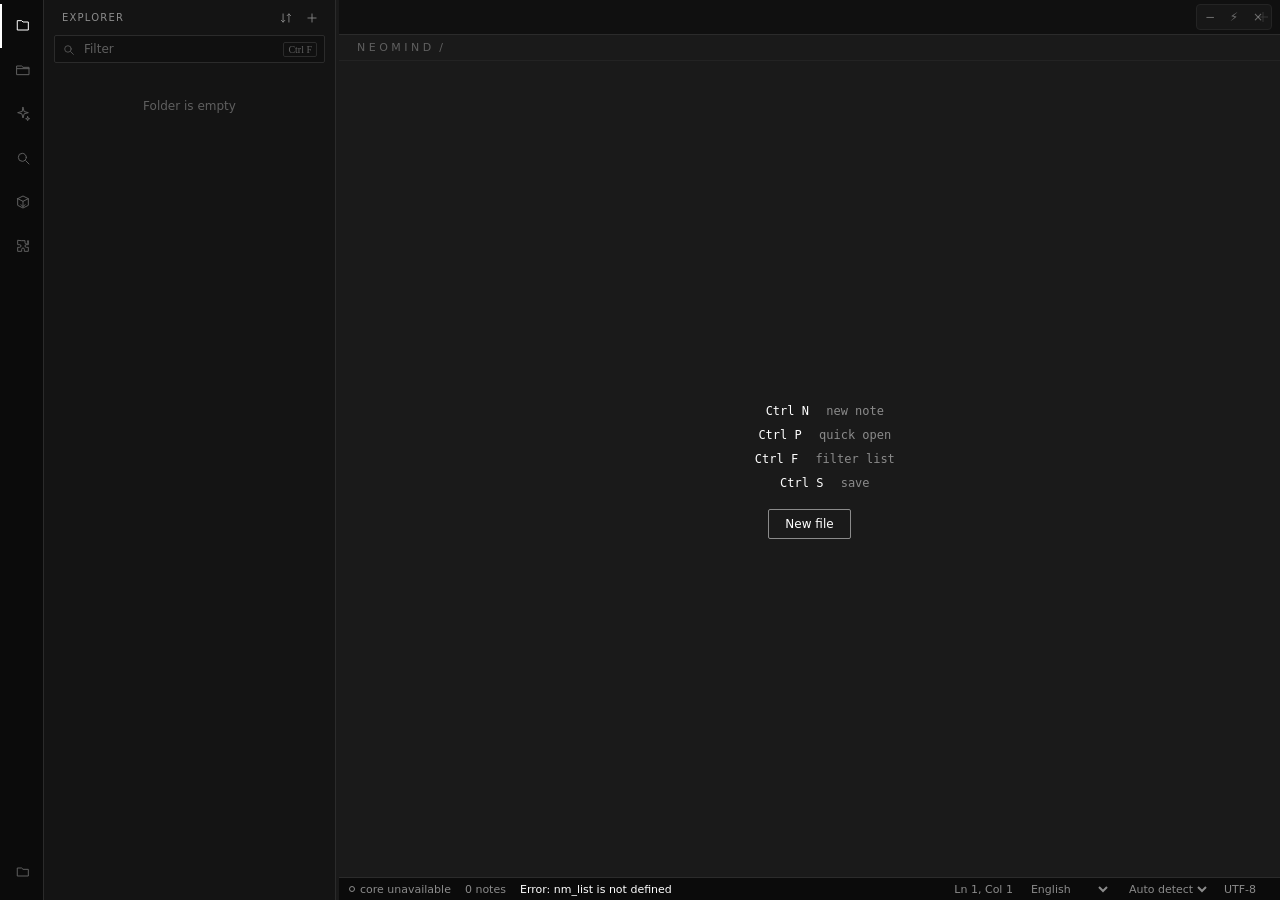
==== commit 046dfa06: "Embed OpenCode AI chat in full mode" ====
--- a/cmd/neomind-gui/ui/index.html
+++ b/cmd/neomind-gui/ui/index.html
@@ -387,7 +387,23 @@
   .win-actions button:hover{background:var(--hover);color:var(--text)}
   body.light-mode .status,body.light-mode .welcome,body.light-mode .palette,
   body.light-mode #actLangs,body.light-mode #actMods,body.light-mode #actSearch,
-  body.light-mode #actFolder,body.light-mode #minimap{display:none !important}
+  body.light-mode #actFolder,body.light-mode #actAI,body.light-mode #minimap{display:none !important}
+  .ai-view{display:flex;flex-direction:column;height:100%;min-height:0}
+  .ai-log{flex:1;min-height:0;overflow-y:auto;padding:8px 10px;display:flex;flex-direction:column;gap:8px}
+  .ai-msg{padding:7px 9px;border:1px solid var(--border);border-radius:5px;background:var(--editor);font-size:12px;line-height:1.45;white-space:pre-wrap;word-break:break-word;user-select:text}
+  .ai-msg.user{border-color:#4d78b8;background:rgba(77,120,184,.12)}
+  .ai-msg.bot b{color:var(--bright);font-weight:600}
+  .ai-msg .who{display:block;font-size:10px;opacity:.6;margin-bottom:3px;letter-spacing:.04em}
+  .ai-empty{margin:auto;text-align:center;opacity:.55;font-size:12px;line-height:1.5;padding:12px}
+  .ai-bar{display:flex;gap:5px;align-items:center;padding:6px 8px;border-top:1px solid var(--border)}
+  .ai-bar select{flex:1;min-width:0;background:var(--editor);color:var(--text);border:1px solid var(--border);border-radius:3px;padding:4px;font-size:11px}
+  .ai-compose{display:flex;gap:5px;padding:6px 8px 9px;border-top:1px solid var(--border)}
+  .ai-compose textarea{flex:1;min-width:0;resize:none;height:54px;background:var(--editor);color:var(--text);border:1px solid var(--border);border-radius:3px;padding:6px;font:inherit;font-size:12px;outline:none}
+  .ai-compose textarea:focus{border-color:var(--bright)}
+  .ai-compose button{width:34px;background:var(--bright);color:#000;border:0;border-radius:3px;cursor:pointer;font-size:15px}
+  .ai-compose button:disabled{opacity:.45;cursor:default}
+  .ai-file{display:flex;align-items:center;gap:5px;padding:0 9px 5px;font-size:10px;opacity:.75}
+  .ai-file input{accent-color:var(--bright)}
 </style>
 </head>
 <body>
@@ -400,6 +416,7 @@
   <div class="activity">
     <button class="act on" id="actFiles" title="Explorer"><svg viewBox="0 0 24 24"><path d="M4 4h6l2 2h8v12H4z"/></svg></button>
     <button class="act" id="actFolders" title="Folders"><svg viewBox="0 0 24 24"><path d="M3 6h7l2 2h9v11H3z"/><path d="M3 10h18"/></svg></button>
+    <button class="act" id="actAI" data-i18n-title="ai" title="AI Assistant"><svg viewBox="0 0 24 24"><path d="M12 2l1.7 6.3L20 10l-6.3 1.7L12 18l-1.7-6.3L4 10l6.3-1.7z"/><path d="M19 16l.7 2.3L22 19l-2.3.7L19 22l-.7-2.3L16 19l2.3-.7z"/></svg></button>
     <button class="act" id="actSearch" title="Search (Ctrl+F)"><svg viewBox="0 0 24 24"><circle cx="11" cy="11" r="6"/><path d="M16 16l5 5"/></svg></button>
     <button class="act" id="actLangs" title="Languages &amp; toolchains"><svg viewBox="0 0 24 24"><path d="M4 7l8-4 8 4-8 4-8-4z"/><path d="M4 7v10l8 4 8-4V7"/><path d="M12 11v8"/><path d="M9 16l3 3 3-3"/></svg></button>
     <button class="act" id="actMods" title="Mods &amp; themes"><svg viewBox="0 0 24 24"><path d="M10 4h5v3a2 2 0 1 0 4 0V4h1v6h-3a2 2 0 1 0 0 4h3v6h-6v-3a2 2 0 1 0-4 0v3H4v-6h3a2 2 0 1 0 0-4H4V4z"/></svg></button>
@@ -433,6 +450,26 @@
       <div class="searchbox"><span></span><input id="folderFilter" placeholder="Filter folders" spellcheck="false"></div>
       <div class="tree" id="folderTree"></div>
       <button class="tree-new" id="folderAddRoot">+ New project</button>
+    </div>
+
+    <div class="view-col hidden" id="sideAI">
+      <div class="side-title">
+        <span data-i18n="ai">AI Assistant</span>
+        <div class="side-actions">
+          <button class="mini" id="aiNew" data-i18n-title="aiNew" title="New chat"><svg viewBox="0 0 24 24"><path d="M12 5v14M5 12h14"/></svg></button>
+        </div>
+      </div>
+      <div class="ai-view">
+        <div class="ai-bar">
+          <select id="aiModel" title="Model"></select>
+        </div>
+        <div class="ai-log" id="aiLog"><div class="ai-empty" id="aiEmpty" data-i18n="aiEmpty">Ask anything about your code.</div></div>
+        <label class="ai-file"><input type="checkbox" id="aiIncludeFile" checked><span data-i18n="aiIncludeFile">Attach current file</span></label>
+        <div class="ai-compose">
+          <textarea id="aiInput" data-i18n-placeholder="aiPlaceholder" placeholder="Ask AI..." spellcheck="false"></textarea>
+          <button id="aiSend" data-i18n-title="aiSend" title="Send">↑</button>
+        </div>
+      </div>
     </div>
 
     <div class="view-col hidden" id="sideLangs">
@@ -1124,6 +1161,39 @@
 I18N.en.closeWindow='Close'; I18N.ru.closeWindow='Закрыть'; I18N.uk.closeWindow='Закрити';
 I18N.es.closeWindow='Cerrar'; I18N.de.closeWindow='Schliessen'; I18N.fr.closeWindow='Fermer';
 I18N.zh.closeWindow='关闭'; I18N.ja.closeWindow='閉じる';
+I18N.en.ai='AI Assistant'; I18N.ru.ai='AI-помощник'; I18N.uk.ai='AI-помічник';
+I18N.es.ai='Asistente IA'; I18N.de.ai='KI-Assistent'; I18N.fr.ai='Assistant IA';
+I18N.zh.ai='AI 助手'; I18N.ja.ai='AI アシスタント';
+I18N.en.aiNew='New chat'; I18N.ru.aiNew='Новый чат'; I18N.uk.aiNew='Новий чат';
+I18N.es.aiNew='Nuevo chat'; I18N.de.aiNew='Neuer Chat'; I18N.fr.aiNew='Nouveau chat';
+I18N.zh.aiNew='新对话'; I18N.ja.aiNew='新しいチャット';
+I18N.en.aiEmpty='Ask anything about your code.'; I18N.ru.aiEmpty='Спросите что угодно о вашем коде.';
+I18N.uk.aiEmpty='Запитайте будь-що про ваш код.'; I18N.es.aiEmpty='Pregunta lo que quieras sobre tu código.';
+I18N.de.aiEmpty='Frag alles über deinen Code.'; I18N.fr.aiEmpty='Posez vos questions sur votre code.';
+I18N.zh.aiEmpty='询问任何关于代码的问题。'; I18N.ja.aiEmpty='コードについて何でも聞いてください。';
+I18N.en.aiIncludeFile='Attach current file'; I18N.ru.aiIncludeFile='Прикрепить текущий файл';
+I18N.uk.aiIncludeFile='Прикріпити поточний файл'; I18N.es.aiIncludeFile='Adjuntar archivo actual';
+I18N.de.aiIncludeFile='Aktuelle Datei anhängen'; I18N.fr.aiIncludeFile='Joindre le fichier actuel';
+I18N.zh.aiIncludeFile='附加当前文件'; I18N.ja.aiIncludeFile='現在のファイルを添付';
+I18N.en.aiPlaceholder='Ask AI...'; I18N.ru.aiPlaceholder='Спросите ИИ...'; I18N.uk.aiPlaceholder='Запитайте ШІ...';
+I18N.es.aiPlaceholder='Pregunta a la IA...'; I18N.de.aiPlaceholder='KI fragen...'; I18N.fr.aiPlaceholder='Demander à l’IA...';
+I18N.zh.aiPlaceholder='询问 AI...'; I18N.ja.aiPlaceholder='AI に質問...';
+I18N.en.aiSend='Send'; I18N.ru.aiSend='Отправить'; I18N.uk.aiSend='Надіслати';
+I18N.es.aiSend='Enviar'; I18N.de.aiSend='Senden'; I18N.fr.aiSend='Envoyer';
+I18N.zh.aiSend='发送'; I18N.ja.aiSend='送信';
+I18N.en.aiThinking='Thinking...'; I18N.ru.aiThinking='Думает...'; I18N.uk.aiThinking='Думає...';
+I18N.es.aiThinking='Pensando...'; I18N.de.aiThinking='Denkt nach...'; I18N.fr.aiThinking='Réflexion...';
+I18N.zh.aiThinking='思考中...'; I18N.ja.aiThinking='考え中...';
+I18N.en.aiError='AI is unavailable. Is OpenCode installed and signed in?';
+I18N.ru.aiError='ИИ недоступен. Установлен ли OpenCode и выполнен ли вход?';
+I18N.uk.aiError='ШІ недоступний. Чи встановлено OpenCode та виконано вхід?';
+I18N.es.aiError='IA no disponible. ¿Está OpenCode instalado y con sesión iniciada?';
+I18N.de.aiError='KI nicht verfügbar. Ist OpenCode installiert und angemeldet?';
+I18N.fr.aiError='IA indisponible. OpenCode est-il installé et connecté ?';
+I18N.zh.aiError='AI 不可用。请确认已安装并登录 OpenCode。';
+I18N.ja.aiError='AI を利用できません。OpenCode がインストールされ、ログイン済みですか？';
+I18N.en.you='You'; I18N.ru.you='Вы'; I18N.uk.you='Ви'; I18N.es.you='Tú';
+I18N.de.you='Du'; I18N.fr.you='Vous'; I18N.zh.you='你'; I18N.ja.you='あなた';
 let uiLocale=localStorage.getItem('nm_locale')||'en';
 if(!SUPPORTED_LOCALES.includes(uiLocale))uiLocale='en';
 function t(key,vars){
@@ -1134,6 +1204,7 @@
 const I18N_NODES={
  actFiles:['title','act.explorer'],actFolders:['title','act.folders'],actSearch:['title','act.search'],
  actLangs:['title','act.languages'],actMods:['title','act.mods'],actFolder:['title','act.openData'],
+ actAI:['title','ai'],aiNew:['title','aiNew'],aiSend:['title','aiSend'],aiInput:['placeholder','aiPlaceholder'],
  newBtn:['title','newFileShortcut'],newTop:['title','newFileShortcut'],folderNew:['title','newProject'],
  folderFileNew:['title','newFile'],sortBtn:['title','sort'],tabClose:['title','close'],
  search:['placeholder','filter'],folderFilter:['placeholder','filterFolders'],
@@ -1822,8 +1893,64 @@
   catch(e){ fail(e); }
 }
 
+let aiModelsLoaded=false, aiBusy=false;
+async function loadAIModels(){
+  if(aiModelsLoaded||!window.nm_ai_models)return;
+  aiModelsLoaded=true;
+  try{
+    const list=JSON.parse(await nm_ai_models());
+    const sel=$('aiModel'); sel.replaceChildren();
+    if(!list.length){
+      const o=document.createElement('option');o.textContent=t('aiError');sel.appendChild(o);
+      return;
+    }
+    const saved=localStorage.getItem('nm_ai_model')||'';
+    list.forEach(m=>{
+      const o=document.createElement('option');
+      o.value=m.id+':'+m.providerID;o.textContent=m.name;sel.appendChild(o);
+    });
+    if(saved&&[...sel.options].some(o=>o.value===saved))sel.value=saved;
+    sel.onchange=()=>localStorage.setItem('nm_ai_model',sel.value);
+  }catch(e){aiModelsLoaded=false;message(t('aiError'));}
+}
+function aiBubble(role,text){
+  const empty=$('aiEmpty');if(empty)empty.remove();
+  const d=document.createElement('div');d.className='ai-msg '+(role==='user'?'user':'bot');
+  const who=document.createElement('span');who.className='who';who.textContent=role==='user'?t('you'):t('ai');
+  const body=document.createElement('div');body.textContent=text;
+  d.appendChild(who);d.appendChild(body);
+  $('aiLog').appendChild(d);$('aiLog').scrollTop=$('aiLog').scrollHeight;
+  return d;
+}
+async function aiNewChat(){
+  if(aiBusy||!window.nm_ai_new)return;
+  try{
+    await nm_ai_new();
+    $('aiLog').replaceChildren();
+    const empty=document.createElement('div');empty.className='ai-empty';empty.id='aiEmpty';empty.textContent=t('aiEmpty');
+    $('aiLog').appendChild(empty);
+  }catch(e){fail(e);}
+}
+async function aiSend(){
+  if(aiBusy||!window.nm_ai_ask)return;
+  const input=$('aiInput'),text=input.value.trim();
+  if(!text)return;
+  input.value='';aiBusy=true;$('aiSend').disabled=true;
+  aiBubble('user',text);
+  const wait=aiBubble('bot',t('aiThinking'));
+  let prompt=text;
+  if($('aiIncludeFile').checked&&selected!==null){
+    const n=notes.find(x=>keyOf(x)===selected);
+    if(n&&n.text)prompt='[File: '+noteName(n)+']\n'+String(n.text).slice(0,6000)+'\n\n[Question]\n'+text;
+  }
+  try{
+    const answer=await nm_ai_ask(prompt,$('aiModel').value||'');
+    wait.lastChild.textContent=answer;
+  }catch(e){wait.lastChild.textContent=t('aiError')+'\n'+String(e&&e.message||e);}
+  aiBusy=false;$('aiSend').disabled=false;input.focus();
+}
 function crumbForView(v){
-  const files=v==='files'||v==='folders';
+  const files=v==='files'||v==='folders'||v==='ai';
   const folderView=v==='folders';
   $('crumb').textContent=files
     ?(selected!==null?titleOf(notes.find(n=>keyOf(n)===selected)):'')
@@ -1836,10 +1963,11 @@
   if(currentView==='files'||currentView==='folders')flushSave(false);
   const prev=currentView;
   currentView=v;
-  const files=v==='files', folderView=v==='folders', langsView=v==='langs', modsView=v==='mods';
-  const editorView=files||folderView;
+  const files=v==='files', folderView=v==='folders', langsView=v==='langs', modsView=v==='mods', aiView=v==='ai';
+  const editorView=files||folderView||aiView;
   $('sideFiles').classList.toggle('hidden',!files);
   $('sideFolders').classList.toggle('hidden',!folderView);
+  $('sideAI').classList.toggle('hidden',!aiView);
   $('sideLangs').classList.toggle('hidden',!langsView);
   $('sideMods').classList.toggle('hidden',!modsView);
   $('editorwrap').classList.toggle('hidden',!editorView);
@@ -1850,6 +1978,8 @@
   $('modsTab').classList.toggle('hidden',!modsView);
   $('actFiles').classList.toggle('on',files);
   $('actFolders').classList.toggle('on',folderView);
+  $('actAI').classList.toggle('on',aiView);
+  if(aiView)loadAIModels();
   $('actLangs').classList.toggle('on',langsView);
   $('actMods').classList.toggle('on',modsView);
   if(prev==='langs'){$('langList').replaceChildren();$('langGrid').replaceChildren();}
@@ -2162,6 +2292,10 @@
 $('newBtn').onclick=create; $('newTop').onclick=create; $('welcomeNew').onclick=create;
 $('tabClose').onclick=closeEditor;
 $('actFolders').onclick=()=>switchView('folders');
+$('actAI').onclick=()=>switchView('ai');
+$('aiNew').onclick=aiNewChat;
+$('aiSend').onclick=aiSend;
+$('aiInput').onkeydown=e=>{if(e.key==='Enter'&&!e.shiftKey){e.preventDefault();aiSend();}};
 $('folderNew').onclick=openProjectDialog;
 $('folderAddRoot').onclick=openProjectDialog;
 $('folderFileNew').onclick=()=>openFileDialog('');
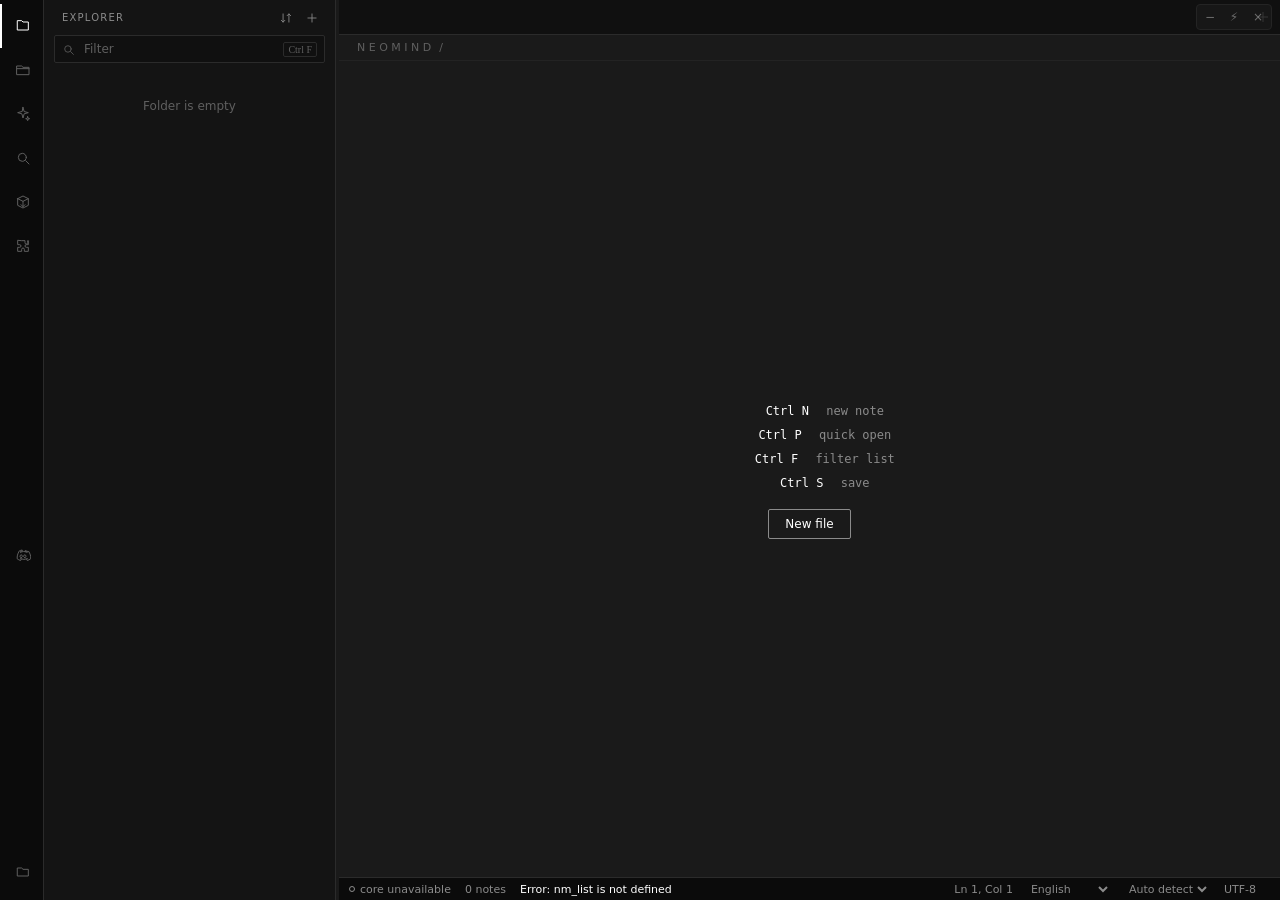
==== commit 4e8a93dd: "Add Discord Rich Presence with project, language and coding time" ====
--- a/cmd/neomind-gui/ui/index.html
+++ b/cmd/neomind-gui/ui/index.html
@@ -387,7 +387,7 @@
   .win-actions button:hover{background:var(--hover);color:var(--text)}
   body.light-mode .status,body.light-mode .welcome,body.light-mode .palette,
   body.light-mode #actLangs,body.light-mode #actMods,body.light-mode #actSearch,
-  body.light-mode #actFolder,body.light-mode #actAI,body.light-mode #minimap{display:none !important}
+  body.light-mode #actFolder,body.light-mode #actAI,body.light-mode #actDiscord,body.light-mode #minimap{display:none !important}
   .ai-view{display:flex;flex-direction:column;height:100%;min-height:0}
   .ai-log{flex:1;min-height:0;overflow-y:auto;padding:8px 10px;display:flex;flex-direction:column;gap:8px}
   .ai-msg{padding:7px 9px;border:1px solid var(--border);border-radius:5px;background:var(--editor);font-size:12px;line-height:1.45;white-space:pre-wrap;word-break:break-word;user-select:text}
@@ -420,6 +420,7 @@
     <button class="act" id="actSearch" title="Search (Ctrl+F)"><svg viewBox="0 0 24 24"><circle cx="11" cy="11" r="6"/><path d="M16 16l5 5"/></svg></button>
     <button class="act" id="actLangs" title="Languages &amp; toolchains"><svg viewBox="0 0 24 24"><path d="M4 7l8-4 8 4-8 4-8-4z"/><path d="M4 7v10l8 4 8-4V7"/><path d="M12 11v8"/><path d="M9 16l3 3 3-3"/></svg></button>
     <button class="act" id="actMods" title="Mods &amp; themes"><svg viewBox="0 0 24 24"><path d="M10 4h5v3a2 2 0 1 0 4 0V4h1v6h-3a2 2 0 1 0 0 4h3v6h-6v-3a2 2 0 1 0-4 0v3H4v-6h3a2 2 0 1 0 0-4H4V4z"/></svg></button>
+    <button class="act bottom" id="actDiscord" data-i18n-title="discord" title="Discord Rich Presence"><svg viewBox="0 0 24 24"><path d="M19.5 5.3A17 17 0 0 0 15.2 4l-.3.6a12 12 0 0 1 3.6 1.8 13 13 0 0 0-11 0A12 12 0 0 1 11.1 4L10.8 3a17 17 0 0 0-4.3 1.3C3.7 9 3 12.6 3.3 16.2a17 17 0 0 0 5.1 2.6l1.1-1.8a11 11 0 0 1-1.7-.8l.4-.3a12 12 0 0 0 10.4 0l.4.3a11 11 0 0 1-1.7.8l1.1 1.8a17 17 0 0 0 5.1-2.6c.4-4.2-.7-7.7-2.9-10.9zM9.3 14.3c-1 0-1.8-.9-1.8-2s.8-2 1.8-2 1.8.9 1.8 2-.8 2-1.8 2zm5.4 0c-1 0-1.8-.9-1.8-2s.8-2 1.8-2 1.8.9 1.8 2-.8 2-1.8 2z"/></svg></button>
     <button class="act bottom" id="actFolder" title="Open data folder"><svg viewBox="0 0 24 24"><path d="M4 6h6l2 2h8v10H4z"/></svg></button>
   </div>
 
@@ -665,6 +666,23 @@
     <label id="projectDlgNameLbl">Project name</label>
     <input id="projectDlgName" placeholder="My project" spellcheck="false">
     <div class="foot"><button id="projectDlgNo">Cancel</button><button class="ok" id="projectDlgYes">Create</button></div>
+  </div>
+</div>
+
+<div class="veil hidden" id="discordDialog">
+  <div class="dialog">
+    <div class="head" data-i18n="discordTitle">Discord Rich Presence</div>
+    <div class="body" data-i18n="discordHint">Create an app at the Discord Developer Portal, upload your icon, then paste its Application ID here.</div>
+    <label data-i18n="discordId">Application ID</label>
+    <input id="discordId" placeholder="123456789012345678" spellcheck="false">
+    <label data-i18n="discordAsset">Icon asset key</label>
+    <input id="discordAsset" placeholder="neomind_icon" spellcheck="false">
+    <div class="body" id="discordStatus"></div>
+    <div class="foot">
+      <button id="discordPortal" data-i18n="discordPortal">Developer Portal</button>
+      <button id="discordNo" data-i18n="cancel">Cancel</button>
+      <button class="ok" id="discordYes" data-i18n="discordSave">Save</button>
+    </div>
   </div>
 </div>
 
@@ -1194,6 +1212,44 @@
 I18N.ja.aiError='AI を利用できません。OpenCode がインストールされ、ログイン済みですか？';
 I18N.en.you='You'; I18N.ru.you='Вы'; I18N.uk.you='Ви'; I18N.es.you='Tú';
 I18N.de.you='Du'; I18N.fr.you='Vous'; I18N.zh.you='你'; I18N.ja.you='あなた';
+I18N.en.discord='Discord Rich Presence'; I18N.ru.discord='Discord RPC'; I18N.uk.discord='Discord RPC';
+I18N.es.discord='Discord Rich Presence'; I18N.de.discord='Discord Rich Presence'; I18N.fr.discord='Discord Rich Presence';
+I18N.zh.discord='Discord 状态'; I18N.ja.discord='Discord ステータス';
+I18N.en.discordTitle='Discord Rich Presence'; I18N.ru.discordTitle='Discord RPC'; I18N.uk.discordTitle='Discord RPC';
+I18N.es.discordTitle='Discord Rich Presence'; I18N.de.discordTitle='Discord Rich Presence'; I18N.fr.discordTitle='Discord Rich Presence';
+I18N.zh.discordTitle='Discord 状态设置'; I18N.ja.discordTitle='Discord ステータス設定';
+I18N.en.discordHint='Create an app in the Discord Developer Portal, upload your icon, then paste its Application ID here.';
+I18N.ru.discordHint='Создайте приложение в Discord Developer Portal, загрузите иконку и вставьте его Application ID.';
+I18N.uk.discordHint='Створіть застосунок у Discord Developer Portal, завантажте іконку та вставте його Application ID.';
+I18N.es.discordHint='Crea una app en el portal de Discord, sube tu icono y pega aquí su Application ID.';
+I18N.de.discordHint='Erstelle eine App im Discord-Entwicklerportal, lade dein Icon hoch und füge die Application ID ein.';
+I18N.fr.discordHint='Créez une application sur le portail Discord, téléversez votre icône, puis collez son Application ID.';
+I18N.zh.discordHint='在 Discord 开发者门户创建应用、上传图标，然后粘贴 Application ID。';
+I18N.ja.discordHint='Discord 開発者ポータルでアプリを作成し、アイコンをアップロードして Application ID を貼り付けてください。';
+I18N.en.discordId='Application ID'; I18N.ru.discordId='Application ID'; I18N.uk.discordId='Application ID';
+I18N.es.discordId='Application ID'; I18N.de.discordId='Application ID'; I18N.fr.discordId='Application ID';
+I18N.zh.discordId='Application ID'; I18N.ja.discordId='Application ID';
+I18N.en.discordAsset='Icon asset key'; I18N.ru.discordAsset='Ключ иконки'; I18N.uk.discordAsset='Ключ іконки';
+I18N.es.discordAsset='Clave del icono'; I18N.de.discordAsset='Icon-Asset-Schlüssel'; I18N.fr.discordAsset='Clé de l’icône';
+I18N.zh.discordAsset='图标资源键'; I18N.ja.discordAsset='アイコンのアセットキー';
+I18N.en.discordPortal='Developer Portal'; I18N.ru.discordPortal='Портал разработчика'; I18N.uk.discordPortal='Портал розробника';
+I18N.es.discordPortal='Portal de desarrolladores'; I18N.de.discordPortal='Entwicklerportal'; I18N.fr.discordPortal='Portail développeur';
+I18N.zh.discordPortal='开发者门户'; I18N.ja.discordPortal='開発者ポータル';
+I18N.en.discordSave='Save'; I18N.ru.discordSave='Сохранить'; I18N.uk.discordSave='Зберегти';
+I18N.es.discordSave='Guardar'; I18N.de.discordSave='Speichern'; I18N.fr.discordSave='Enregistrer';
+I18N.zh.discordSave='保存'; I18N.ja.discordSave='保存';
+I18N.en.discordOn='Connected · showing your project and language'; I18N.ru.discordOn='Подключено · проект и язык отображаются';
+I18N.uk.discordOn='Підключено · проєкт і мову відображаються'; I18N.es.discordOn='Conectado · proyecto e idioma visibles';
+I18N.de.discordOn='Verbunden · Projekt und Sprache sichtbar'; I18N.fr.discordOn='Connecté · projet et langue affichés';
+I18N.zh.discordOn='已连接 · 正在显示项目和语言'; I18N.ja.discordOn='接続中 · プロジェクトと言語を表示中';
+I18N.en.discordOff='Not connected — open Discord, then save a valid Application ID.';
+I18N.ru.discordOff='Нет подключения — откройте Discord и сохраните корректный Application ID.';
+I18N.uk.discordOff='Немає підключення — відкрийте Discord і збережіть правильний Application ID.';
+I18N.es.discordOff='Sin conexión: abre Discord y guarda un Application ID válido.';
+I18N.de.discordOff='Nicht verbunden — Discord öffnen und gültige Application ID speichern.';
+I18N.fr.discordOff='Non connecté — ouvrez Discord puis enregistrez un Application ID valide.';
+I18N.zh.discordOff='未连接 — 请打开 Discord 并保存有效的 Application ID。';
+I18N.ja.discordOff='未接続 — Discord を開き、有効な Application ID を保存してください。';
 let uiLocale=localStorage.getItem('nm_locale')||'en';
 if(!SUPPORTED_LOCALES.includes(uiLocale))uiLocale='en';
 function t(key,vars){
@@ -1205,6 +1261,7 @@
  actFiles:['title','act.explorer'],actFolders:['title','act.folders'],actSearch:['title','act.search'],
  actLangs:['title','act.languages'],actMods:['title','act.mods'],actFolder:['title','act.openData'],
  actAI:['title','ai'],aiNew:['title','aiNew'],aiSend:['title','aiSend'],aiInput:['placeholder','aiPlaceholder'],
+ actDiscord:['title','discord'],discordNo:['text','cancel'],discordYes:['text','discordSave'],discordPortal:['text','discordPortal'],
  newBtn:['title','newFileShortcut'],newTop:['title','newFileShortcut'],folderNew:['title','newProject'],
  folderFileNew:['title','newFile'],sortBtn:['title','sort'],tabClose:['title','close'],
  search:['placeholder','filter'],folderFilter:['placeholder','filterFolders'],
@@ -2214,11 +2271,11 @@
   crumbForView(currentView);
   showEditor(true);
   $('saved').textContent=''; $('tabDirty').classList.add('hidden');
-  lineNumbers(); updatePos(); markSelected();
+  lineNumbers(); updatePos(); markSelected(); discordPush();
   if(!noFocus){textEl.focus();textEl.setSelectionRange(0,0);}
 }
 function closeEditor(){
-  flushSave(false);selected=null;showEditor(false);markSelected();renderFolderTree();crumbForView(currentView);
+  flushSave(false);selected=null;showEditor(false);markSelected();renderFolderTree();crumbForView(currentView);discordPush();
 }
 function setDirty(){
   $('saved').textContent=t('unsaved'); $('tabDirty').classList.remove('hidden');
@@ -2347,6 +2404,7 @@
     else localStorage.setItem('nm_lang_'+String(selected),v);
   }
   refreshHighlight();
+  discordPush();
   message(t('syntax',{name:$('langMode').selectedOptions[0].textContent}));
 };
 $('minimap').onmousedown=e=>{e.preventDefault();miniDrag=true;miniScroll(e);};
@@ -2445,6 +2503,49 @@
 if(window.nm_report){
   window.onerror=(msg,src,line,col)=>{nm_report('JS ERROR '+msg+' @'+line+':'+col);};
 }
+let codingStart=Date.now(), discordTimer=null;
+function discordPush(){
+  if(lightMode||!window.nm_discord_activity)return;
+  const n=selected!==null?notes.find(x=>keyOf(x)===selected):null;
+  const project=n?folderLabel(noteFolder(n)):'NeoMind';
+  const langId=activeLang();
+  const language=(LANGS[langId]&&LANGS[langId].name)||langId;
+  try{nm_discord_activity(project,language,n?noteName(n):'',codingStart).catch(()=>{});}catch(e){}
+}
+async function refreshDiscordStatus(){
+  try{
+    const s=JSON.parse(await nm_discord_status());
+    $('discordStatus').textContent=s.connected?t('discordOn'):t('discordOff');
+  }catch(e){$('discordStatus').textContent=t('discordOff');}
+}
+async function openDiscordDialog(){
+  $('discordDialog').classList.remove('hidden');
+  try{
+    const s=JSON.parse(await nm_discord_status());
+    $('discordId').value=s.client_id||'';
+    $('discordAsset').value=s.asset||'';
+  }catch(e){}
+  refreshDiscordStatus();
+  clearInterval(discordTimer);
+  discordTimer=setInterval(refreshDiscordStatus,4000);
+}
+function closeDiscordDialog(){
+  $('discordDialog').classList.add('hidden');
+  clearInterval(discordTimer);discordTimer=null;
+}
+async function saveDiscord(){
+  try{
+    await nm_discord_setup($('discordId').value.trim(),$('discordAsset').value.trim());
+    discordPush();
+    await refreshDiscordStatus();
+    message(t('savedMsg'));
+  }catch(e){fail(e);}
+}
+$('actDiscord').onclick=openDiscordDialog;
+$('discordNo').onclick=closeDiscordDialog;
+$('discordYes').onclick=saveDiscord;
+$('discordPortal').onclick=()=>{try{nm_mods_open('https://discord.com/developers/applications');}catch(e){fail(e);}};
+
 async function boot(){
   try{
     if(typeof nm_boot==='function'){
@@ -2469,7 +2570,7 @@
     }
   }catch(e){}
   const sel=$('uiLang');if(sel)sel.value=uiLocale;
-  applyModClasses(); applyI18n(); load(); loadStatus();
+  applyModClasses(); applyI18n(); load(); loadStatus(); discordPush();
 }
 boot();
 </script>
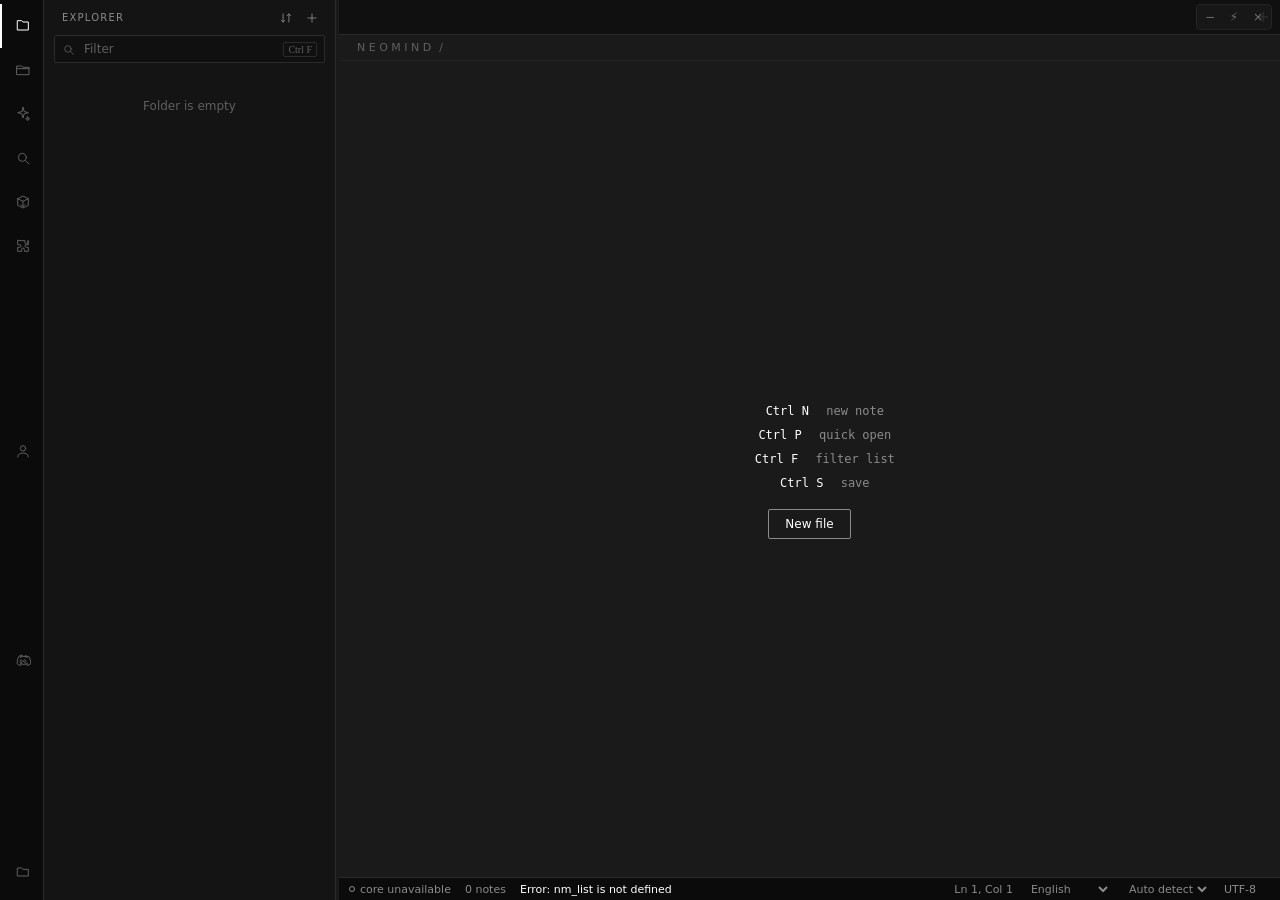
==== commit f87b8738: "Add GitHub sign-in panel with commits and coding time" ====
--- a/cmd/neomind-gui/ui/index.html
+++ b/cmd/neomind-gui/ui/index.html
@@ -381,13 +381,23 @@
   .dialog .foot button:hover{background:var(--hover);color:var(--bright)}
   .dialog .foot .ok{background:var(--bright);color:#000;border-color:var(--bright)}
   .dialog .foot .ok:hover{background:#ddd;color:#000}
+  .github-code{font-size:24px;letter-spacing:3px;color:var(--bright);text-align:center;padding:10px;
+    background:var(--editor);border:1px solid var(--border);margin:10px 0;user-select:all}
+  .github-table{width:100%;border-collapse:collapse;font-size:11px;max-height:320px;overflow-y:auto;display:block}
+  .github-table th{text-align:left;padding:6px 8px;color:var(--dim);font-weight:400;
+    border-bottom:1px solid var(--border);position:sticky;top:0;background:var(--panel)}
+  .github-table td{padding:6px 8px;border-bottom:1px solid var(--border);vertical-align:top}
+  .github-table td:first-child{white-space:nowrap;color:var(--dim)}
+  .github-table a{color:var(--bright);text-decoration:none}
+  .github-table a:hover{text-decoration:underline}
+  .github-hours{font-size:20px;color:var(--bright);padding:4px 0 10px}
   .win-actions{position:fixed;top:4px;right:8px;z-index:80;display:flex;gap:2px;padding:2px;background:var(--editor);border:1px solid var(--border);border-radius:4px;opacity:.75}
   .win-actions:hover{opacity:1}
   .win-actions button{width:22px;height:20px;border:0;border-radius:2px;background:transparent;color:var(--muted);font-size:12px;line-height:1;cursor:pointer}
   .win-actions button:hover{background:var(--hover);color:var(--text)}
   body.light-mode .status,body.light-mode .welcome,body.light-mode .palette,
   body.light-mode #actLangs,body.light-mode #actMods,body.light-mode #actSearch,
-  body.light-mode #actFolder,body.light-mode #actAI,body.light-mode #actDiscord,body.light-mode #minimap{display:none !important}
+  body.light-mode #actFolder,body.light-mode #actAI,body.light-mode #actDiscord,body.light-mode #actProfile,body.light-mode #minimap{display:none !important}
   .ai-view{display:flex;flex-direction:column;height:100%;min-height:0}
   .ai-log{flex:1;min-height:0;overflow-y:auto;padding:8px 10px;display:flex;flex-direction:column;gap:8px}
   .ai-msg{padding:7px 9px;border:1px solid var(--border);border-radius:5px;background:var(--editor);font-size:12px;line-height:1.45;white-space:pre-wrap;word-break:break-word;user-select:text}
@@ -420,6 +430,7 @@
     <button class="act" id="actSearch" title="Search (Ctrl+F)"><svg viewBox="0 0 24 24"><circle cx="11" cy="11" r="6"/><path d="M16 16l5 5"/></svg></button>
     <button class="act" id="actLangs" title="Languages &amp; toolchains"><svg viewBox="0 0 24 24"><path d="M4 7l8-4 8 4-8 4-8-4z"/><path d="M4 7v10l8 4 8-4V7"/><path d="M12 11v8"/><path d="M9 16l3 3 3-3"/></svg></button>
     <button class="act" id="actMods" title="Mods &amp; themes"><svg viewBox="0 0 24 24"><path d="M10 4h5v3a2 2 0 1 0 4 0V4h1v6h-3a2 2 0 1 0 0 4h3v6h-6v-3a2 2 0 1 0-4 0v3H4v-6h3a2 2 0 1 0 0-4H4V4z"/></svg></button>
+    <button class="act bottom" id="actProfile" data-i18n-title="github" title="GitHub activity"><svg viewBox="0 0 24 24"><circle cx="12" cy="8" r="4"/><path d="M4 21c0-4 3.6-6 8-6s8 2 8 6"/></svg></button>
     <button class="act bottom" id="actDiscord" data-i18n-title="discord" title="Discord Rich Presence"><svg viewBox="0 0 24 24"><path d="M19.5 5.3A17 17 0 0 0 15.2 4l-.3.6a12 12 0 0 1 3.6 1.8 13 13 0 0 0-11 0A12 12 0 0 1 11.1 4L10.8 3a17 17 0 0 0-4.3 1.3C3.7 9 3 12.6 3.3 16.2a17 17 0 0 0 5.1 2.6l1.1-1.8a11 11 0 0 1-1.7-.8l.4-.3a12 12 0 0 0 10.4 0l.4.3a11 11 0 0 1-1.7.8l1.1 1.8a17 17 0 0 0 5.1-2.6c.4-4.2-.7-7.7-2.9-10.9zM9.3 14.3c-1 0-1.8-.9-1.8-2s.8-2 1.8-2 1.8.9 1.8 2-.8 2-1.8 2zm5.4 0c-1 0-1.8-.9-1.8-2s.8-2 1.8-2 1.8.9 1.8 2-.8 2-1.8 2z"/></svg></button>
     <button class="act bottom" id="actFolder" title="Open data folder"><svg viewBox="0 0 24 24"><path d="M4 6h6l2 2h8v10H4z"/></svg></button>
   </div>
@@ -676,12 +687,25 @@
     <label data-i18n="discordId">Application ID</label>
     <input id="discordId" placeholder="123456789012345678" spellcheck="false">
     <label data-i18n="discordAsset">Icon asset key</label>
-    <input id="discordAsset" placeholder="neomind_icon" spellcheck="false">
+    <input id="discordAsset" placeholder="https://raw.githubusercontent.com/narkomaniya/neomind/main/assets/neomind-discord.png" spellcheck="false">
     <div class="body" id="discordStatus"></div>
     <div class="foot">
       <button id="discordPortal" data-i18n="discordPortal">Developer Portal</button>
       <button id="discordNo" data-i18n="cancel">Cancel</button>
       <button class="ok" id="discordYes" data-i18n="discordSave">Save</button>
+    </div>
+  </div>
+</div>
+
+<div class="veil hidden" id="githubDialog">
+  <div class="dialog">
+    <div class="head" data-i18n="githubTitle">GitHub activity</div>
+    <div class="body" id="githubBody"></div>
+    <div class="foot">
+      <button id="githubClose" data-i18n="closeWindow">Close</button>
+      <button id="githubSign" class="ok" data-i18n="githubSignIn">Sign in with GitHub</button>
+      <button id="githubRefresh" class="hidden" data-i18n="githubRefresh">Refresh</button>
+      <button id="githubSignOut" class="hidden" data-i18n="githubSignOut">Sign out</button>
     </div>
   </div>
 </div>
@@ -1250,6 +1274,17 @@
 I18N.fr.discordOff='Non connecté — ouvrez Discord puis enregistrez un Application ID valide.';
 I18N.zh.discordOff='未连接 — 请打开 Discord 并保存有效的 Application ID。';
 I18N.ja.discordOff='未接続 — Discord を開き、有効な Application ID を保存してください。';
+const GH_I18N={
+ en:{github:'GitHub activity',githubTitle:'GitHub activity',githubHint:'Sign in with GitHub to see your recent commits and coding time in NeoMind.',githubSignIn:'Sign in with GitHub',githubCode:'Your one-time code',githubOpen:'Open GitHub',githubPending:'Waiting for authorization...',githubHours:'Coding time in NeoMind',githubCommits:'Recent commits',githubNoCommits:'No commits found',githubRefresh:'Refresh',githubSignOut:'Sign out',githubError:'Could not load GitHub data',githubDone:'Signed in as',githubRepo:'Repository',githubDate:'Date',githubCommit:'Commit',githubExpire:'The code expired. Sign in again.',githubCoding:'{hours} h {minutes} m'},
+ ru:{github:'Активность GitHub',githubTitle:'Активность GitHub',githubHint:'Войди через GitHub, чтобы увидеть коммиты и время кодинга в NeoMind.',githubSignIn:'Войти через GitHub',githubCode:'Одноразовый код',githubOpen:'Открыть GitHub',githubPending:'Ожидание авторизации...',githubHours:'Время кодинга в NeoMind',githubCommits:'Последние коммиты',githubNoCommits:'Коммитов не найдено',githubRefresh:'Обновить',githubSignOut:'Выйти',githubError:'Не удалось загрузить данные GitHub',githubDone:'Вы вошли как',githubRepo:'Репозиторий',githubDate:'Дата',githubCommit:'Коммит',githubExpire:'Код истёк. Войдите снова.',githubCoding:'{hours} ч {minutes} мин'},
+ uk:{github:'Активність GitHub',githubTitle:'Активність GitHub',githubHint:'Увійди через GitHub, щоб побачити коміти та час кодування в NeoMind.',githubSignIn:'Увійти через GitHub',githubCode:'Одноразовий код',githubOpen:'Відкрити GitHub',githubPending:'Очікування авторизації...',githubHours:'Час кодування в NeoMind',githubCommits:'Останні коміти',githubNoCommits:'Комітів не знайдено',githubRefresh:'Оновити',githubSignOut:'Вийти',githubError:'Не вдалося завантажити дані GitHub',githubDone:'Ви увійшли як',githubRepo:'Репозиторій',githubDate:'Дата',githubCommit:'Коміт',githubExpire:'Код закінчився. Увійдіть знову.',githubCoding:'{hours} год {minutes} хв'},
+ es:{github:'Actividad de GitHub',githubTitle:'Actividad de GitHub',githubHint:'Inicia sesión con GitHub para ver tus commits y el tiempo de codificación en NeoMind.',githubSignIn:'Iniciar sesión con GitHub',githubCode:'Tu código de un solo uso',githubOpen:'Abrir GitHub',githubPending:'Esperando autorización...',githubHours:'Tiempo de codificación en NeoMind',githubCommits:'Commits recientes',githubNoCommits:'No se encontraron commits',githubRefresh:'Actualizar',githubSignOut:'Cerrar sesión',githubError:'No se pudieron cargar los datos de GitHub',githubDone:'Sesión iniciada como',githubRepo:'Repositorio',githubDate:'Fecha',githubCommit:'Commit',githubExpire:'El código caducó. Inicia sesión de nuevo.',githubCoding:'{hours} h {minutes} min'},
+ de:{github:'GitHub-Aktivität',githubTitle:'GitHub-Aktivität',githubHint:'Melde dich mit GitHub an, um deine Commits und die Coding-Zeit in NeoMind zu sehen.',githubSignIn:'Mit GitHub anmelden',githubCode:'Dein Einmalcode',githubOpen:'GitHub öffnen',githubPending:'Warte auf Autorisierung...',githubHours:'Coding-Zeit in NeoMind',githubCommits:'Letzte Commits',githubNoCommits:'Keine Commits gefunden',githubRefresh:'Aktualisieren',githubSignOut:'Abmelden',githubError:'GitHub-Daten konnten nicht geladen werden',githubDone:'Angemeldet als',githubRepo:'Repository',githubDate:'Datum',githubCommit:'Commit',githubExpire:'Der Code ist abgelaufen. Bitte erneut anmelden.',githubCoding:'{hours} Std. {minutes} Min.'},
+ fr:{github:'Activité GitHub',githubTitle:'Activité GitHub',githubHint:'Connectez-vous avec GitHub pour voir vos commits et votre temps de code dans NeoMind.',githubSignIn:'Se connecter avec GitHub',githubCode:'Votre code à usage unique',githubOpen:'Ouvrir GitHub',githubPending:'En attente de l’autorisation...',githubHours:'Temps de code dans NeoMind',githubCommits:'Commits récents',githubNoCommits:'Aucun commit trouvé',githubRefresh:'Actualiser',githubSignOut:'Se déconnecter',githubError:'Impossible de charger les données GitHub',githubDone:'Connecté en tant que',githubRepo:'Dépôt',githubDate:'Date',githubCommit:'Commit',githubExpire:'Le code a expiré. Reconnectez-vous.',githubCoding:'{hours} h {minutes} min'},
+ zh:{github:'GitHub 活动',githubTitle:'GitHub 活动',githubHint:'通过 GitHub 登录，查看最近的提交和在 NeoMind 中的编码时间。',githubSignIn:'通过 GitHub 登录',githubCode:'你的一次性代码',githubOpen:'打开 GitHub',githubPending:'等待授权...',githubHours:'在 NeoMind 中的编码时间',githubCommits:'最近的提交',githubNoCommits:'未找到提交',githubRefresh:'刷新',githubSignOut:'退出登录',githubError:'无法加载 GitHub 数据',githubDone:'已登录为',githubRepo:'仓库',githubDate:'日期',githubCommit:'提交',githubExpire:'代码已过期，请重新登录。',githubCoding:'{hours} 小时 {minutes} 分钟'},
+ ja:{github:'GitHub アクティビティ',githubTitle:'GitHub アクティビティ',githubHint:'GitHub でログインすると、最近のコミットと NeoMind でのコーディング時間を確認できます。',githubSignIn:'GitHub でログイン',githubCode:'ワンタイムコード',githubOpen:'GitHub を開く',githubPending:'認証を待機中...',githubHours:'NeoMind でのコーディング時間',githubCommits:'最近のコミット',githubNoCommits:'コミットが見つかりません',githubRefresh:'更新',githubSignOut:'ログアウト',githubError:'GitHub データを読み込めませんでした',githubDone:'ログイン中',githubRepo:'リポジトリ',githubDate:'日付',githubCommit:'コミット',githubExpire:'コードの有効期限が切れました。再度ログインしてください。',githubCoding:'{hours} 時間 {minutes} 分'}
+};
+for(const loc of Object.keys(GH_I18N))Object.assign(I18N[loc],GH_I18N[loc]);
 let uiLocale=localStorage.getItem('nm_locale')||'en';
 if(!SUPPORTED_LOCALES.includes(uiLocale))uiLocale='en';
 function t(key,vars){
@@ -1262,6 +1297,7 @@
  actLangs:['title','act.languages'],actMods:['title','act.mods'],actFolder:['title','act.openData'],
  actAI:['title','ai'],aiNew:['title','aiNew'],aiSend:['title','aiSend'],aiInput:['placeholder','aiPlaceholder'],
  actDiscord:['title','discord'],discordNo:['text','cancel'],discordYes:['text','discordSave'],discordPortal:['text','discordPortal'],
+ actProfile:['title','github'],githubClose:['text','closeWindow'],githubSign:['text','githubSignIn'],githubRefresh:['text','githubRefresh'],githubSignOut:['text','githubSignOut'],
  newBtn:['title','newFileShortcut'],newTop:['title','newFileShortcut'],folderNew:['title','newProject'],
  folderFileNew:['title','newFile'],sortBtn:['title','sort'],tabClose:['title','close'],
  search:['placeholder','filter'],folderFilter:['placeholder','filterFolders'],
@@ -2546,6 +2582,99 @@
 $('discordYes').onclick=saveDiscord;
 $('discordPortal').onclick=()=>{try{nm_mods_open('https://discord.com/developers/applications');}catch(e){fail(e);}};
 
+const CODING_KEY='nm_coding_ms';
+let codingMs=parseInt(localStorage.getItem(CODING_KEY)||'0',10)||0;
+let codingTick=Date.now();
+function trackCoding(){
+  const now=Date.now(), elapsed=now-codingTick;
+  codingTick=now;
+  if(elapsed>0&&elapsed<60000&&document.visibilityState==='visible'){
+    codingMs+=elapsed;
+    localStorage.setItem(CODING_KEY,String(codingMs));
+  }
+}
+setInterval(trackCoding,10000);
+window.addEventListener('beforeunload',trackCoding);
+document.addEventListener('visibilitychange',()=>{if(document.visibilityState==='hidden')trackCoding();});
+function codingLabel(){
+  const mins=Math.floor(codingMs/60000);
+  return t('githubCoding',{hours:Math.floor(mins/60),minutes:mins%60});
+}
+let ghPoll=null;
+function ghLink(url,label){
+  return '<a href="#" data-url="'+esc(url)+'">'+esc(label)+'</a>';
+}
+function bindGhLinks(){
+  $('githubBody').querySelectorAll('a[data-url]').forEach(a=>{
+    a.onclick=e=>{e.preventDefault();try{nm_mods_open(a.dataset.url);}catch(err){fail(err);}};
+  });
+}
+async function githubCommitsHTML(){
+  try{
+    const rows=JSON.parse(await nm_github_commits());
+    if(!rows.length)return '<div class="body">'+esc(t('githubNoCommits'))+'</div>';
+    let html='<table class="github-table"><thead><tr><th>'+esc(t('githubRepo'))+'</th><th>'+esc(t('githubCommit'))+'</th><th>'+esc(t('githubDate'))+'</th></tr></thead><tbody>';
+    rows.forEach(r=>{
+      html+='<tr><td>'+esc(r.repo)+'</td><td>'+ghLink(r.url,r.message)+' <span style="color:var(--dim)">'+esc(r.sha)+'</span></td><td>'+esc(String(r.date||'').slice(0,10))+'</td></tr>';
+    });
+    return html+'</tbody></table>';
+  }catch(e){return '<div class="body">'+esc(t('githubError'))+': '+esc(String(e))+'</div>';}
+}
+async function renderGithub(){
+  let s={authorized:false,login:''};
+  try{s=JSON.parse(await nm_github_status());}catch(e){}
+  $('githubSign').classList.toggle('hidden',!!s.authorized);
+  $('githubRefresh').classList.toggle('hidden',!s.authorized);
+  $('githubSignOut').classList.toggle('hidden',!s.authorized);
+  if(!s.authorized){
+    $('githubBody').innerHTML='<div class="body">'+esc(t('githubHint'))+'</div>';
+    return;
+  }
+  $('githubBody').innerHTML='<div class="body">'+esc(t('githubDone'))+' <b>'+esc(s.login)+'</b></div>'+
+    '<div class="body" style="padding-bottom:0">'+esc(t('githubHours'))+'</div>'+
+    '<div class="github-hours" style="padding-left:18px">'+esc(codingLabel())+'</div>'+
+    '<div class="body" style="padding-bottom:0">'+esc(t('githubCommits'))+'</div>'+
+    '<div id="ghCommits" class="body" style="padding-top:4px">…</div>';
+  const commits=await githubCommitsHTML();
+  const box=$('ghCommits');
+  if(box){box.innerHTML=commits;bindGhLinks();}
+}
+async function githubPoll(){
+  try{
+    const r=JSON.parse(await nm_github_device_poll());
+    if(r.status==='pending'){const el=$('ghPollStatus');if(el)el.textContent=t('githubPending');return;}
+    clearInterval(ghPoll);ghPoll=null;
+    if(r.status==='ok'){message(t('githubDone')+' '+r.login);await renderGithub();}
+    else{const el=$('ghPollStatus');if(el)el.textContent=t('githubExpire');}
+  }catch(e){
+    clearInterval(ghPoll);ghPoll=null;
+    const el=$('ghPollStatus');if(el)el.textContent=String(e);
+  }
+}
+async function githubStart(){
+  try{
+    const d=JSON.parse(await nm_github_device_start());
+    $('githubBody').innerHTML='<div class="body">'+esc(t('githubHint'))+'</div>'+
+      '<div class="body" style="padding-bottom:0">'+esc(t('githubCode'))+'</div>'+
+      '<div class="github-code">'+esc(d.user_code)+'</div>'+
+      '<div class="body" style="padding-top:0"><a href="#" id="ghOpenUrl">'+esc(t('githubOpen'))+'</a></div>'+
+      '<div class="body" id="ghPollStatus">'+esc(t('githubPending'))+'</div>';
+    $('ghOpenUrl').onclick=e=>{e.preventDefault();try{nm_mods_open(d.verification_uri);}catch(err){fail(err);}};
+    try{nm_mods_open(d.verification_uri);}catch(err){}
+    clearInterval(ghPoll);
+    ghPoll=setInterval(githubPoll,Math.max(3,d.interval||5)*1000);
+  }catch(e){fail(e);}
+}
+function closeGithubDialog(){
+  $('githubDialog').classList.add('hidden');
+  if(ghPoll){clearInterval(ghPoll);ghPoll=null;}
+}
+$('actProfile').onclick=async()=>{$('githubDialog').classList.remove('hidden');trackCoding();await renderGithub();};
+$('githubClose').onclick=closeGithubDialog;
+$('githubSign').onclick=githubStart;
+$('githubRefresh').onclick=async()=>{trackCoding();await renderGithub();};
+$('githubSignOut').onclick=async()=>{try{await nm_github_signout();await renderGithub();}catch(e){fail(e);}};
+
 async function boot(){
   try{
     if(typeof nm_boot==='function'){
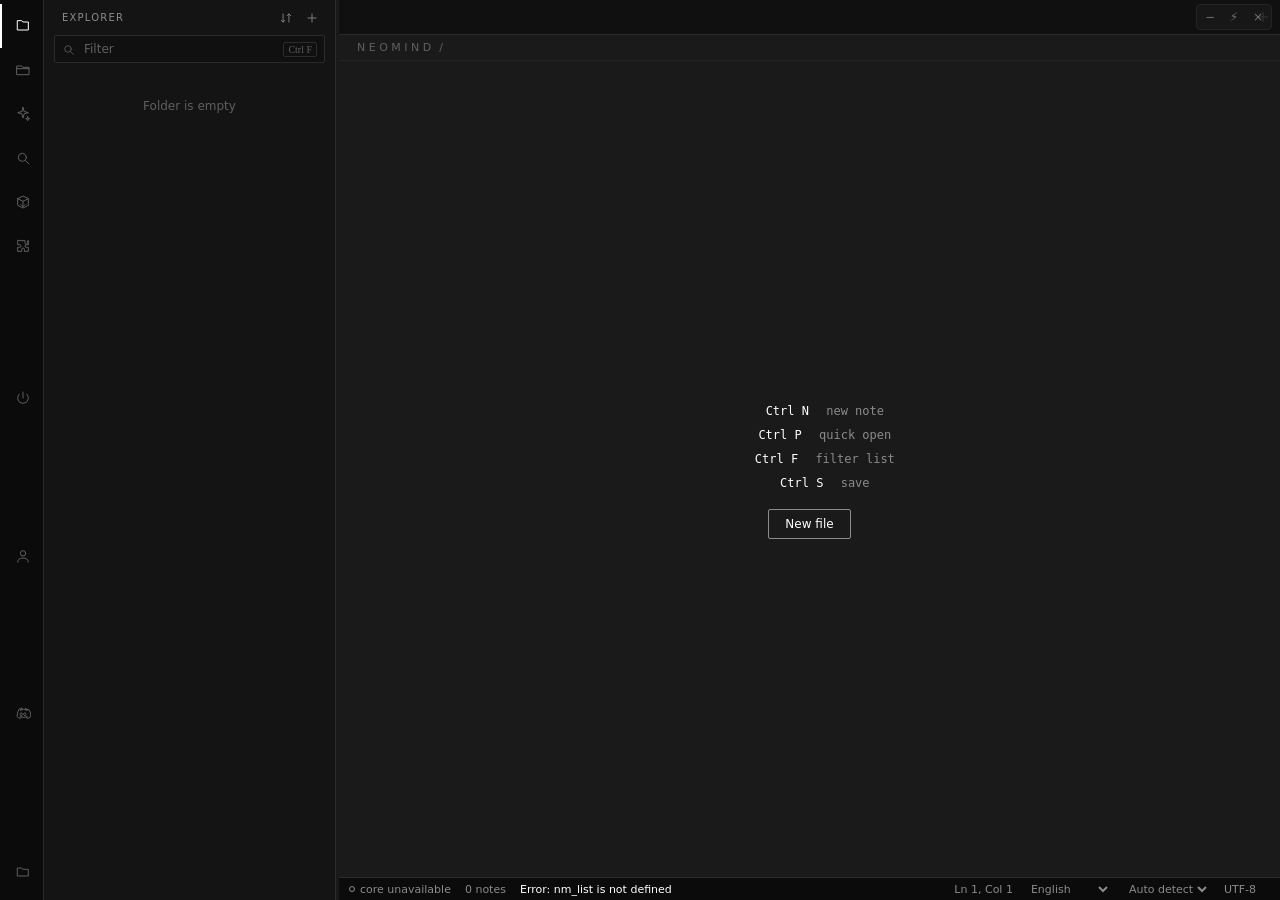
==== commit 280a81c0: "Add Windows startup toggle module" ====
--- a/cmd/neomind-gui/ui/index.html
+++ b/cmd/neomind-gui/ui/index.html
@@ -397,7 +397,7 @@
   .win-actions button:hover{background:var(--hover);color:var(--text)}
   body.light-mode .status,body.light-mode .welcome,body.light-mode .palette,
   body.light-mode #actLangs,body.light-mode #actMods,body.light-mode #actSearch,
-  body.light-mode #actFolder,body.light-mode #actAI,body.light-mode #actDiscord,body.light-mode #actProfile,body.light-mode #minimap{display:none !important}
+  body.light-mode #actFolder,body.light-mode #actAI,body.light-mode #actDiscord,body.light-mode #actProfile,body.light-mode #actStartup,body.light-mode #minimap{display:none !important}
   .ai-view{display:flex;flex-direction:column;height:100%;min-height:0}
   .ai-log{flex:1;min-height:0;overflow-y:auto;padding:8px 10px;display:flex;flex-direction:column;gap:8px}
   .ai-msg{padding:7px 9px;border:1px solid var(--border);border-radius:5px;background:var(--editor);font-size:12px;line-height:1.45;white-space:pre-wrap;word-break:break-word;user-select:text}
@@ -430,6 +430,7 @@
     <button class="act" id="actSearch" title="Search (Ctrl+F)"><svg viewBox="0 0 24 24"><circle cx="11" cy="11" r="6"/><path d="M16 16l5 5"/></svg></button>
     <button class="act" id="actLangs" title="Languages &amp; toolchains"><svg viewBox="0 0 24 24"><path d="M4 7l8-4 8 4-8 4-8-4z"/><path d="M4 7v10l8 4 8-4V7"/><path d="M12 11v8"/><path d="M9 16l3 3 3-3"/></svg></button>
     <button class="act" id="actMods" title="Mods &amp; themes"><svg viewBox="0 0 24 24"><path d="M10 4h5v3a2 2 0 1 0 4 0V4h1v6h-3a2 2 0 1 0 0 4h3v6h-6v-3a2 2 0 1 0-4 0v3H4v-6h3a2 2 0 1 0 0-4H4V4z"/></svg></button>
+    <button class="act bottom" id="actStartup" data-i18n-title="startup" title="Start with Windows"><svg viewBox="0 0 24 24"><path d="M12 3v9"/><path d="M6.3 6.3a8 8 0 1 0 11.4 0"/></svg></button>
     <button class="act bottom" id="actProfile" data-i18n-title="github" title="GitHub activity"><svg viewBox="0 0 24 24"><circle cx="12" cy="8" r="4"/><path d="M4 21c0-4 3.6-6 8-6s8 2 8 6"/></svg></button>
     <button class="act bottom" id="actDiscord" data-i18n-title="discord" title="Discord Rich Presence"><svg viewBox="0 0 24 24"><path d="M19.5 5.3A17 17 0 0 0 15.2 4l-.3.6a12 12 0 0 1 3.6 1.8 13 13 0 0 0-11 0A12 12 0 0 1 11.1 4L10.8 3a17 17 0 0 0-4.3 1.3C3.7 9 3 12.6 3.3 16.2a17 17 0 0 0 5.1 2.6l1.1-1.8a11 11 0 0 1-1.7-.8l.4-.3a12 12 0 0 0 10.4 0l.4.3a11 11 0 0 1-1.7.8l1.1 1.8a17 17 0 0 0 5.1-2.6c.4-4.2-.7-7.7-2.9-10.9zM9.3 14.3c-1 0-1.8-.9-1.8-2s.8-2 1.8-2 1.8.9 1.8 2-.8 2-1.8 2zm5.4 0c-1 0-1.8-.9-1.8-2s.8-2 1.8-2 1.8.9 1.8 2-.8 2-1.8 2z"/></svg></button>
     <button class="act bottom" id="actFolder" title="Open data folder"><svg viewBox="0 0 24 24"><path d="M4 6h6l2 2h8v10H4z"/></svg></button>
@@ -642,6 +643,7 @@
           <option value="bash">Shell</option>
         </select></span>
         <span class="item">UTF-8</span>
+        <span class="item hidden" id="updateItem" style="cursor:pointer;color:var(--bright)"></span>
         <span class="item" id="saved"></span>
       </div>
     </div>
@@ -1285,6 +1287,28 @@
  ja:{github:'GitHub アクティビティ',githubTitle:'GitHub アクティビティ',githubHint:'GitHub でログインすると、最近のコミットと NeoMind でのコーディング時間を確認できます。',githubSignIn:'GitHub でログイン',githubCode:'ワンタイムコード',githubOpen:'GitHub を開く',githubPending:'認証を待機中...',githubHours:'NeoMind でのコーディング時間',githubCommits:'最近のコミット',githubNoCommits:'コミットが見つかりません',githubRefresh:'更新',githubSignOut:'ログアウト',githubError:'GitHub データを読み込めませんでした',githubDone:'ログイン中',githubRepo:'リポジトリ',githubDate:'日付',githubCommit:'コミット',githubExpire:'コードの有効期限が切れました。再度ログインしてください。',githubCoding:'{hours} 時間 {minutes} 分'}
 };
 for(const loc of Object.keys(GH_I18N))Object.assign(I18N[loc],GH_I18N[loc]);
+const UPDATE_I18N={
+ en:{updateAvailable:'Update {version} available — click to install',updateInstalling:'Installing update…',updateError:'Update failed'},
+ ru:{updateAvailable:'Доступно обновление {version} — нажмите для установки',updateInstalling:'Установка обновления…',updateError:'Не удалось обновить'},
+ uk:{updateAvailable:'Доступне оновлення {version} — натисніть для встановлення',updateInstalling:'Встановлення оновлення…',updateError:'Не вдалося оновити'},
+ es:{updateAvailable:'Actualización {version} disponible — haga clic para instalar',updateInstalling:'Instalando actualización…',updateError:'Error al actualizar'},
+ de:{updateAvailable:'Update {version} verfügbar — zum Installieren klicken',updateInstalling:'Update wird installiert…',updateError:'Update fehlgeschlagen'},
+ fr:{updateAvailable:'Mise à jour {version} disponible — cliquez pour installer',updateInstalling:'Installation de la mise à jour…',updateError:'Échec de la mise à jour'},
+ zh:{updateAvailable:'有可用更新 {version} — 点击安装',updateInstalling:'正在安装更新…',updateError:'更新失败'},
+ ja:{updateAvailable:'更新 {version} があります — クリックしてインストール',updateInstalling:'更新をインストール中…',updateError:'更新に失敗しました'}
+};
+for(const loc of Object.keys(UPDATE_I18N))Object.assign(I18N[loc],UPDATE_I18N[loc]);
+const STARTUP_I18N={
+ en:{startup:'Start with Windows',startupOn:'NeoMind will start with Windows',startupOff:'Autostart disabled',startupError:'Could not change autostart'},
+ ru:{startup:'Запуск с Windows',startupOn:'NeoMind будет запускаться с Windows',startupOff:'Автозапуск отключён',startupError:'Не удалось изменить автозапуск'},
+ uk:{startup:'Запуск з Windows',startupOn:'NeoMind запускатиметься з Windows',startupOff:'Автозапуск вимкнено',startupError:'Не вдалося змінити автозапуск'},
+ es:{startup:'Iniciar con Windows',startupOn:'NeoMind se iniciará con Windows',startupOff:'Inicio automático desactivado',startupError:'No se pudo cambiar el inicio automático'},
+ de:{startup:'Mit Windows starten',startupOn:'NeoMind startet mit Windows',startupOff:'Autostart deaktiviert',startupError:'Autostart konnte nicht geändert werden'},
+ fr:{startup:'Démarrer avec Windows',startupOn:'NeoMind démarrera avec Windows',startupOff:'Démarrage automatique désactivé',startupError:'Impossible de modifier le démarrage automatique'},
+ zh:{startup:'开机启动',startupOn:'NeoMind 将随 Windows 启动',startupOff:'已关闭开机启动',startupError:'无法修改开机启动'},
+ ja:{startup:'Windows 起動時にも起動',startupOn:'NeoMind は Windows 起動時に起動します',startupOff:'自動起動を無効化しました',startupError:'自動起動を変更できませんでした'}
+};
+for(const loc of Object.keys(STARTUP_I18N))Object.assign(I18N[loc],STARTUP_I18N[loc]);
 let uiLocale=localStorage.getItem('nm_locale')||'en';
 if(!SUPPORTED_LOCALES.includes(uiLocale))uiLocale='en';
 function t(key,vars){
@@ -1297,7 +1321,7 @@
  actLangs:['title','act.languages'],actMods:['title','act.mods'],actFolder:['title','act.openData'],
  actAI:['title','ai'],aiNew:['title','aiNew'],aiSend:['title','aiSend'],aiInput:['placeholder','aiPlaceholder'],
  actDiscord:['title','discord'],discordNo:['text','cancel'],discordYes:['text','discordSave'],discordPortal:['text','discordPortal'],
- actProfile:['title','github'],githubClose:['text','closeWindow'],githubSign:['text','githubSignIn'],githubRefresh:['text','githubRefresh'],githubSignOut:['text','githubSignOut'],
+ actProfile:['title','github'],actStartup:['title','startup'],githubClose:['text','closeWindow'],githubSign:['text','githubSignIn'],githubRefresh:['text','githubRefresh'],githubSignOut:['text','githubSignOut'],
  newBtn:['title','newFileShortcut'],newTop:['title','newFileShortcut'],folderNew:['title','newProject'],
  folderFileNew:['title','newFile'],sortBtn:['title','sort'],tabClose:['title','close'],
  search:['placeholder','filter'],folderFilter:['placeholder','filterFolders'],
@@ -1344,7 +1368,9 @@
   if($('exEmptyText'))$('exEmptyText').innerHTML='<b>'+esc(t('extensions'))+'</b>'+esc(t('extEmptyBody'))+
     '<br>'+esc(t('referenceOnly'));
   updateCount(); crumbForView(currentView);
-  render(); renderFolderTree(); renderLangs(); renderModsList(); renderDetail();
+  render(); renderFolderTree();
+  if(currentView==='langs')renderLangs();
+  if(currentView==='mods'){renderModsList();renderDetail();}
   document.title=t('app.notes');
   $('uiLang').value=uiLocale;
   if(window.nm_set_title)nm_set_title(t('app.notes'));
@@ -2563,7 +2589,7 @@
   }catch(e){}
   refreshDiscordStatus();
   clearInterval(discordTimer);
-  discordTimer=setInterval(refreshDiscordStatus,4000);
+  discordTimer=setInterval(refreshDiscordStatus,10000);
 }
 function closeDiscordDialog(){
   $('discordDialog').classList.add('hidden');
@@ -2593,7 +2619,7 @@
     localStorage.setItem(CODING_KEY,String(codingMs));
   }
 }
-setInterval(trackCoding,10000);
+setInterval(trackCoding,30000);
 window.addEventListener('beforeunload',trackCoding);
 document.addEventListener('visibilitychange',()=>{if(document.visibilityState==='hidden')trackCoding();});
 function codingLabel(){
@@ -2674,6 +2700,34 @@
 $('githubSign').onclick=githubStart;
 $('githubRefresh').onclick=async()=>{trackCoding();await renderGithub();};
 $('githubSignOut').onclick=async()=>{try{await nm_github_signout();await renderGithub();}catch(e){fail(e);}};
+
+$('actStartup').onclick=async()=>{
+  try{
+    const s=JSON.parse(await nm_startup_status());
+    if(s.enabled){await nm_startup_disable();message(t('startupOff'));}
+    else{await nm_startup_enable();message(t('startupOn'));}
+  }catch(e){fail(e);message(t('startupError'));}
+};
+let updateInfo=null;
+async function checkAppUpdate(){
+  if(lightMode||!window.nm_app_update_check)return;
+  try{
+    const info=JSON.parse(await nm_app_update_check());
+    if(info.available){
+      updateInfo=info;
+      $('updateItem').classList.remove('hidden');
+      $('updateItem').textContent=t('updateAvailable',{version:info.version});
+    }
+  }catch(e){}
+}
+$('updateItem').onclick=async()=>{
+  if(!updateInfo)return;
+  $('updateItem').textContent=t('updateInstalling');
+  try{
+    await nm_app_update_apply(updateInfo.url,updateInfo.sha,updateInfo.version);
+    await nm_close();
+  }catch(e){$('updateItem').textContent=t('updateError');fail(e);}
+};
 
 async function boot(){
   try{
@@ -2700,6 +2754,7 @@
   }catch(e){}
   const sel=$('uiLang');if(sel)sel.value=uiLocale;
   applyModClasses(); applyI18n(); load(); loadStatus(); discordPush();
+  setTimeout(checkAppUpdate,4000);
 }
 boot();
 </script>
